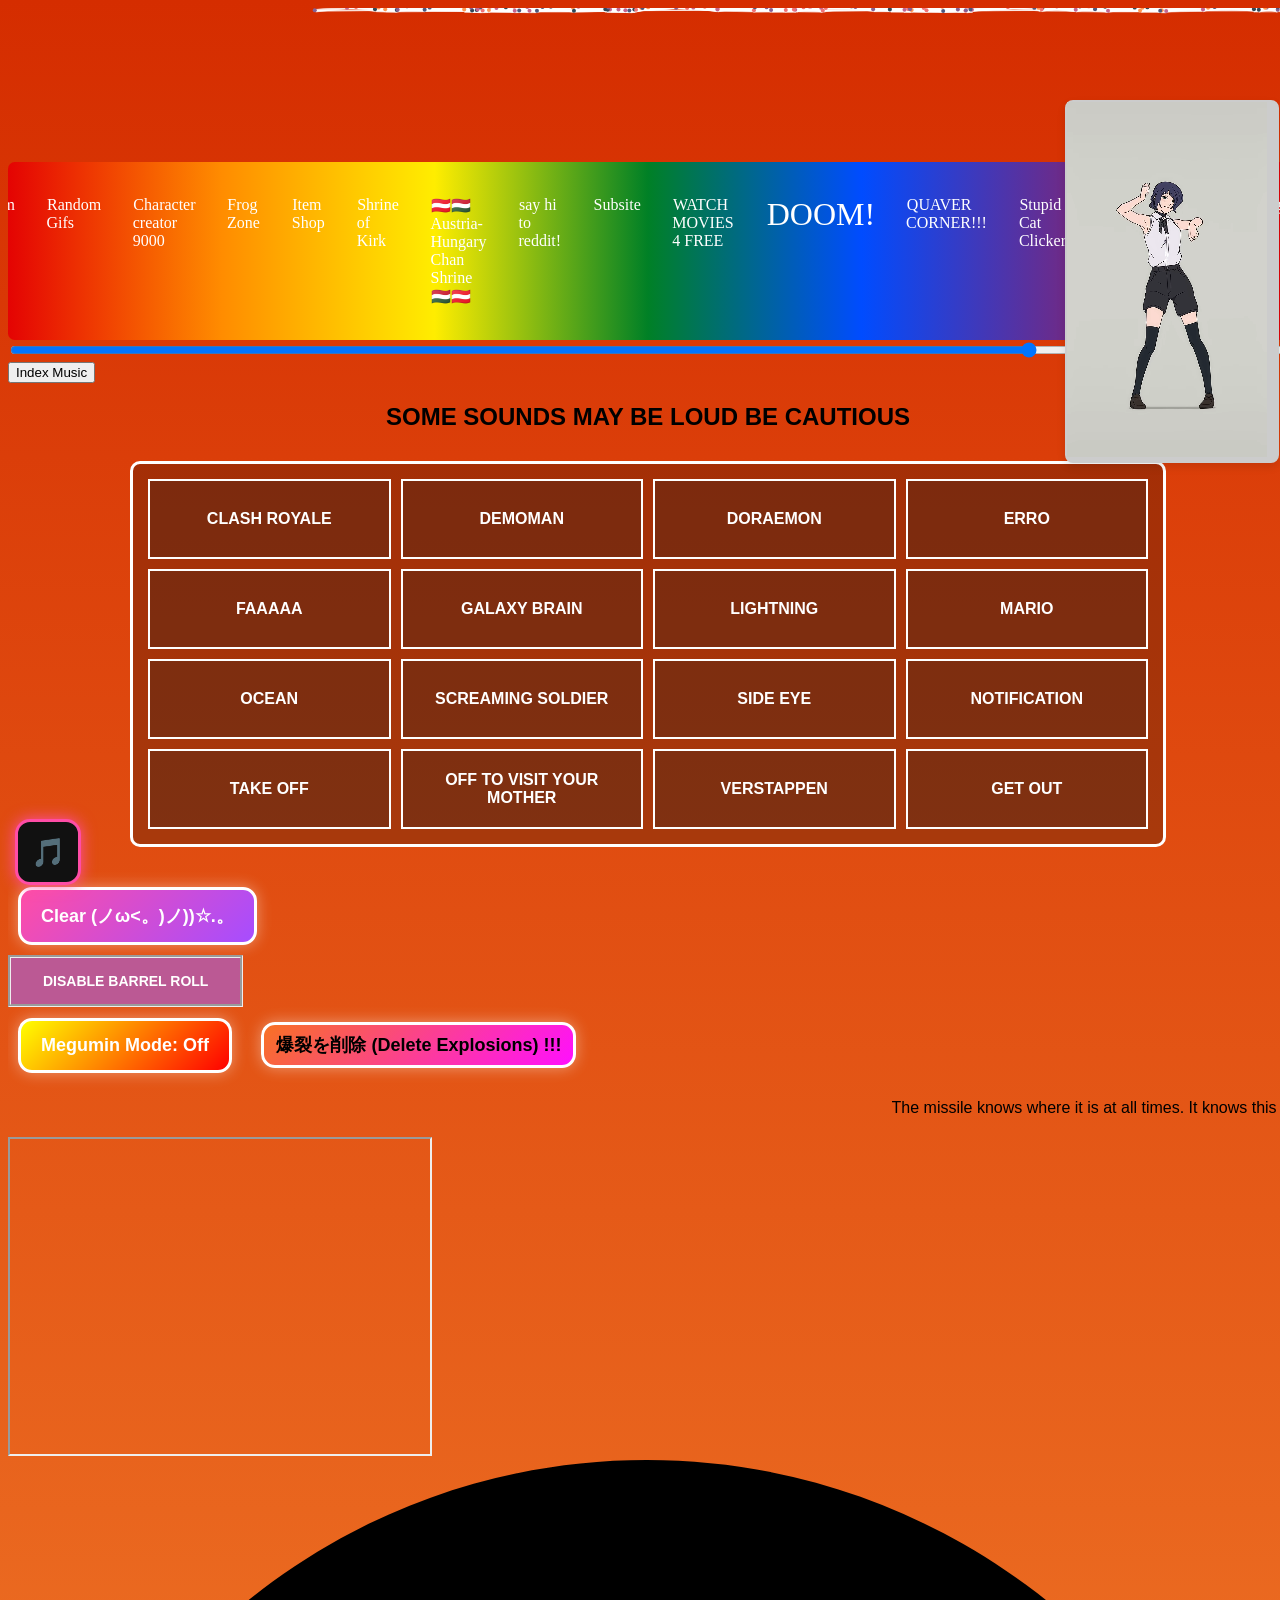
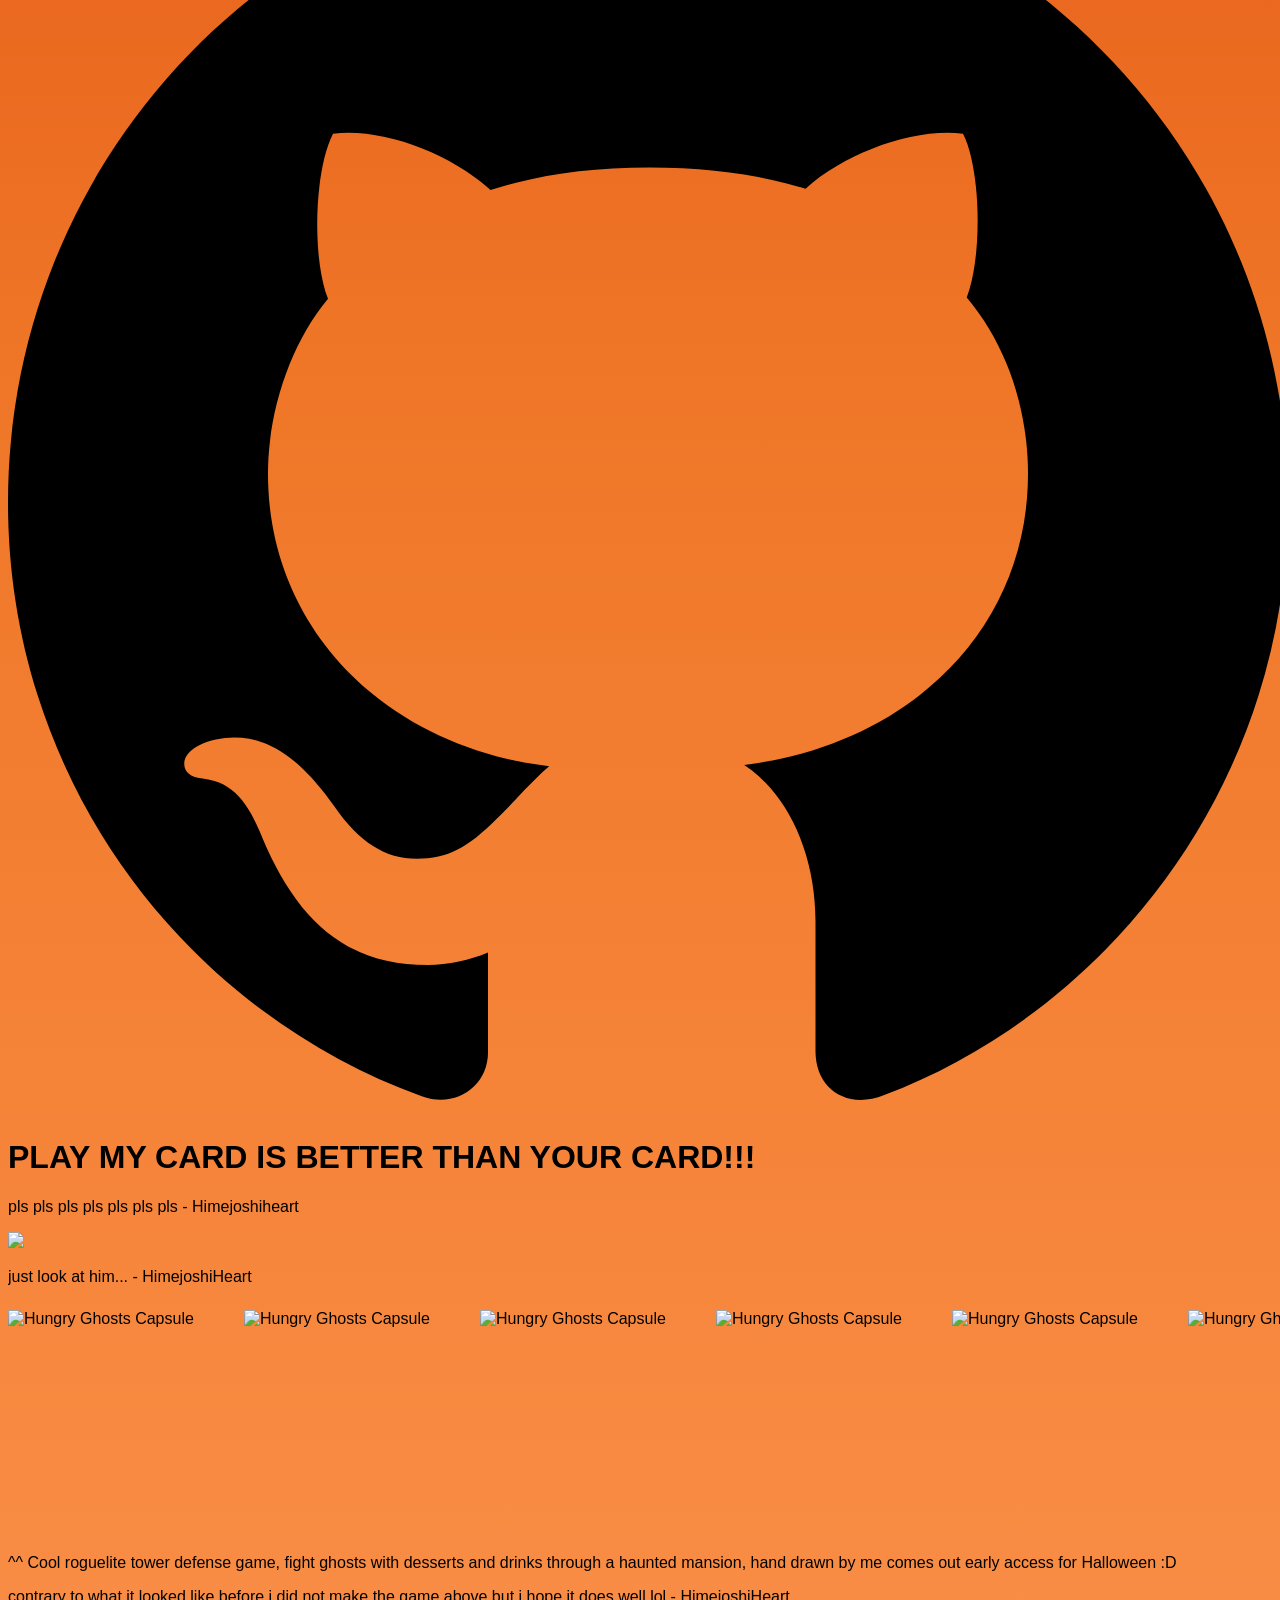
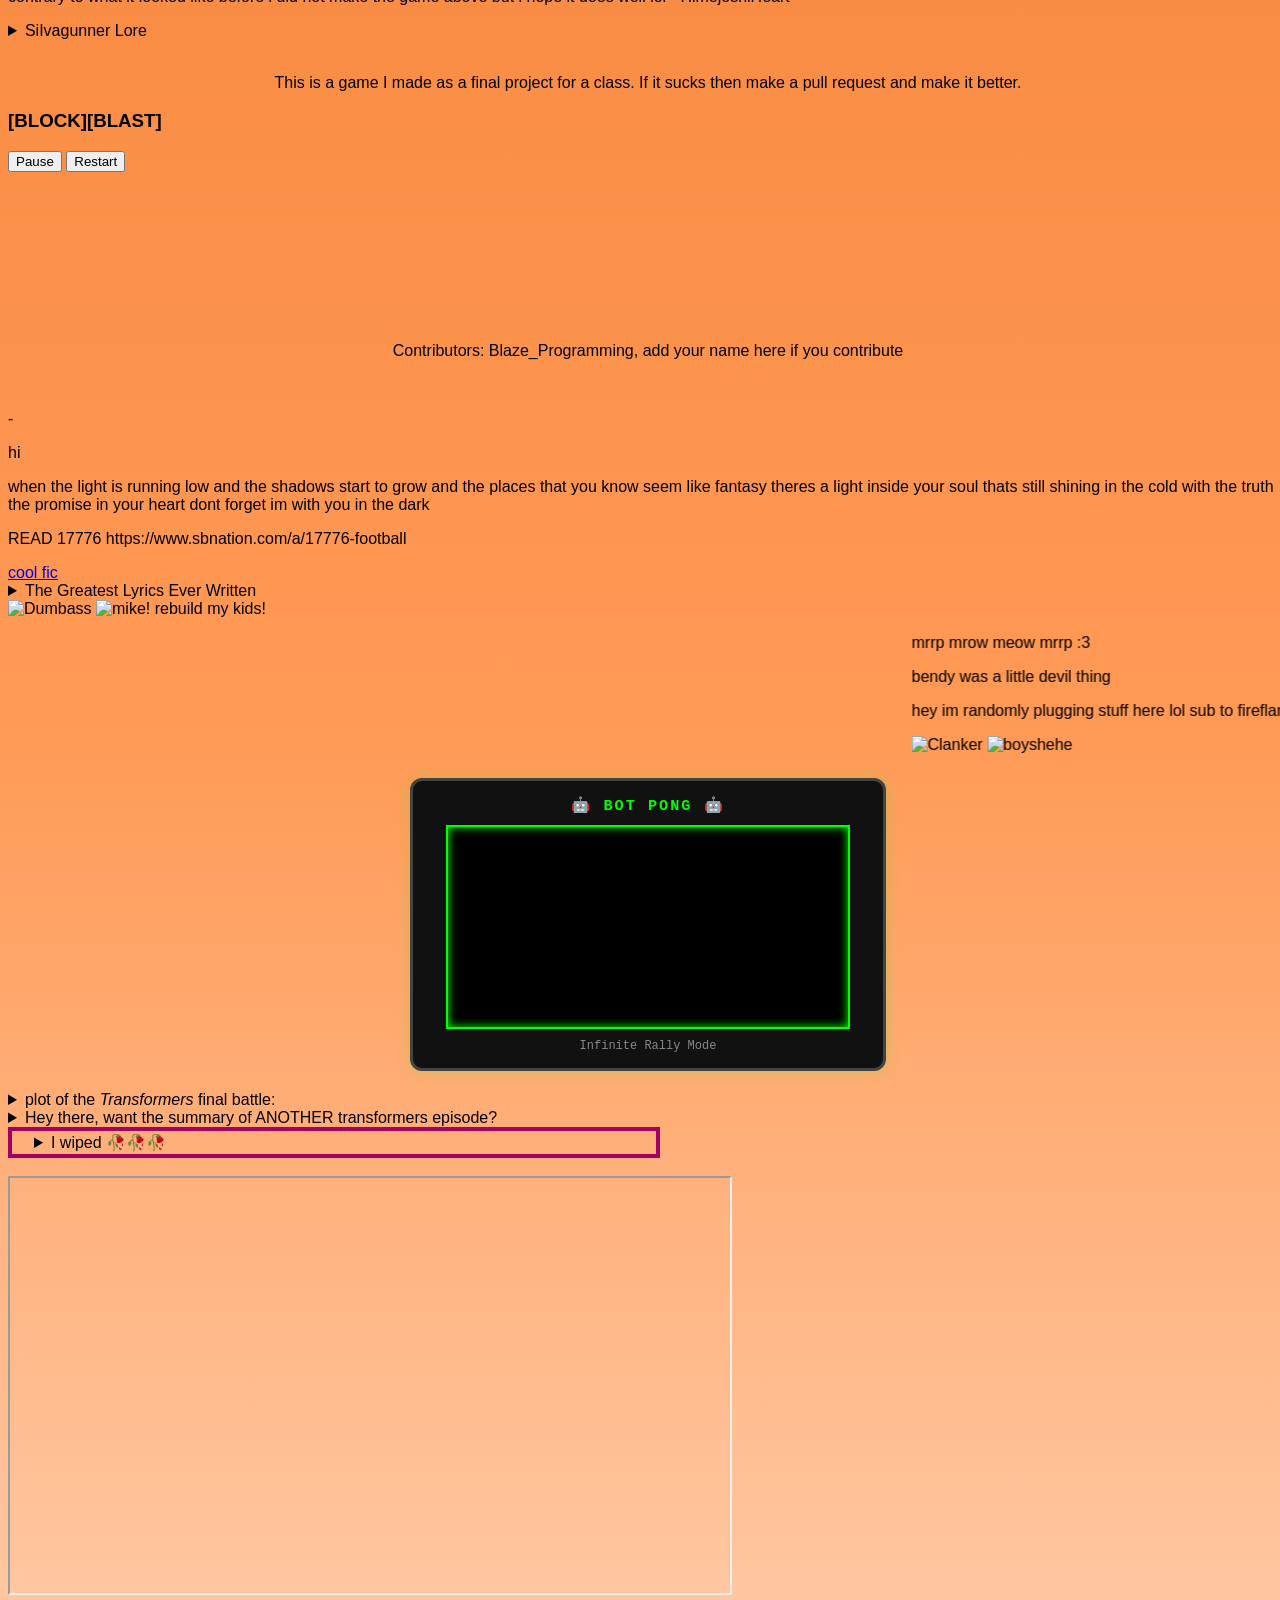
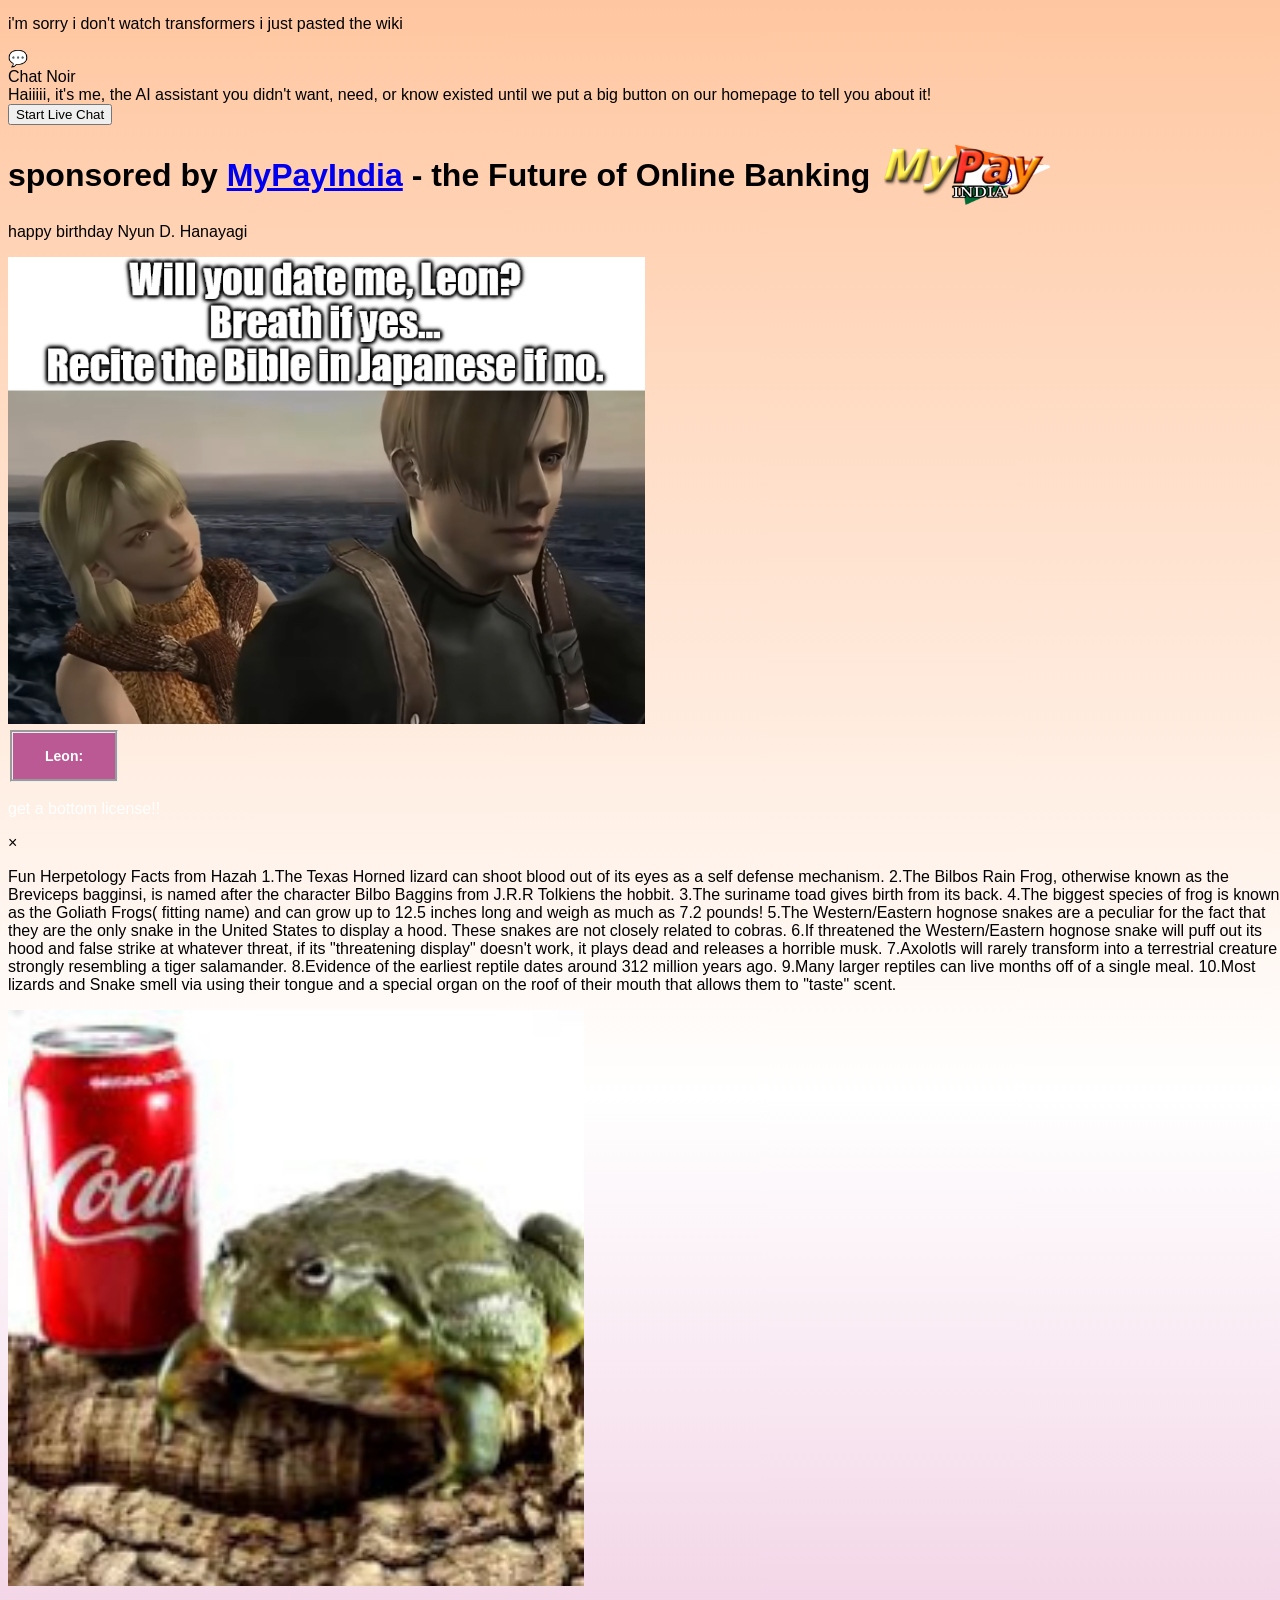
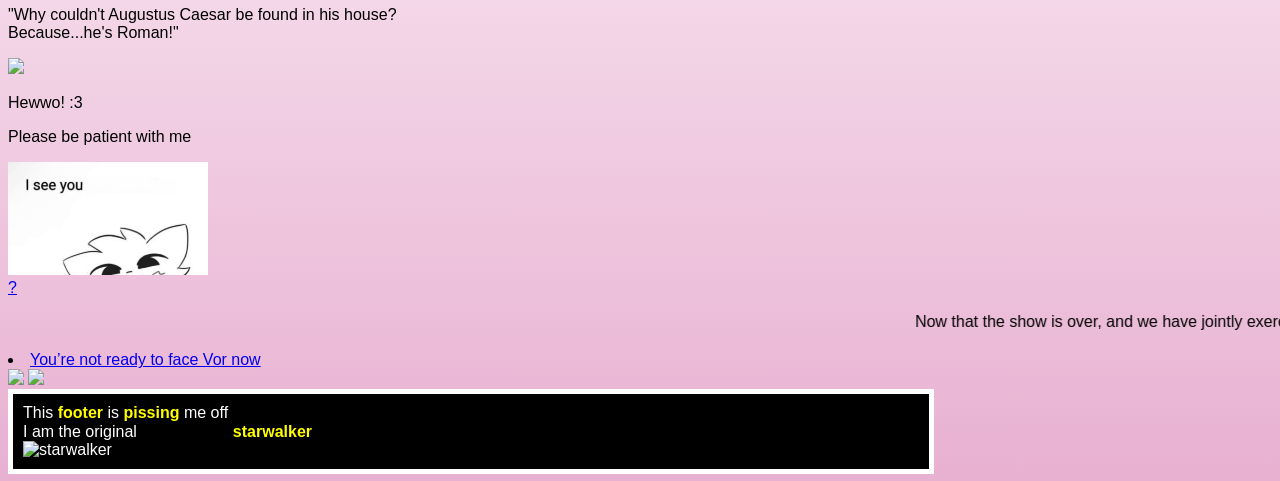
==== index.html @ 6a021221 "Update index.html" ====
<!DOCTYPE html>
<html lang="en">
  <head>
    <meta charset="utf-8">
    <title>title</title>
    <link rel="stylesheet" href="styles/music.css">
    <link rel="stylesheet" href="styles/style.css">
    <link rel="stylesheet" href="styles/licensepopup.css">
    <link rel="stylesheet" href="styles/chat.css">
	  <link rel="icon" type="image/png" href="resources/icon.png"/>
    <link rel="manifest" href="scripts/manifest.json">
    <link rel="stylesheet" href="styles/soundboard.css">
    <link rel="stylesheet" href="styles/block-blast-styles.css">
    <script src="script.js"></script>
    <script src="https://cdn.babylonjs.com/babylon.js"></script>
    <script src="https://cdn.babylonjs.com/loaders/babylonjs.loaders.js"></script>
  </head>
  <body>
    <!-- yes hello this is cracktorio, niko will be rotating. Do not kill her pls 😢-->
    <canvas id="niko-canvas"></canvas>
    <link rel="stylesheet" href="styles/niko.css">
    <script src="scripts/niko.js"></script>

    <!-- this is where niko code ends, thank you!!!-->

    <script src="scripts/script.js"></script>
	<script src="scripts/background.js" defer=""></script>
    <script src="scripts/clicker.js"></script>

    <link rel="stylesheet" href="styles/megumin.css">
    <script src="scripts/megumin.js"></script>
  </head>
  <body class="barrelroll">
  <canvas id="CAN" style="position: fixed; width: 100vw; height: 100vh; z-index: -2"></canvas>
  <header>
    <nav>
        <ul>
            <li><a href="randomassart.html">Random Art</a></li>
            <li><a href="randomassgifs.html">Random Gifs</a></li>
            <li><a href="DnD/DnDcreator.html">Character creator 9000</a></li>
            <li><a href="frogzone.html">Frog Zone</a></li>
            <li><a href="itemshop.html">Item Shop</a></li>
            <li><a href="lowkirkenuinely.html">Shrine of Kirk</a></li>
            <li><a href="the_shrine.html">🇦🇹🇭🇺 Austria-Hungary Chan Shrine 🇭🇺🇦🇹</a></li>
            <li><a href="https://www.youtube.com/watch?v=dQw4w9WgXcQ">say hi to reddit!</a></li>
            <li><a href="subsite/subsitenav.html">Subsite</a></li>
            <li><a href="movies.html">WATCH MOVIES 4 FREE</a></li>
            <li><a href="doom-wasm/index.html" style="font-size:2rem">DOOM!</a></li>
            <li><a href="quavercorner.html">QUAVER CORNER!!!</a></li>
            <li><a href="stupidcat.html">Stupid Cat Clicker</a></li>
            <li><a href="trans.html">Trans</a></li>
            <li> <a href="randomMtgCard.html">Random mtg Card</a></li>
            <li><a href="subsite/irc.html">Slug-IRC</a></li>
			<li><a href="linux.html" style="color: #0f0; font-style: italic;">🐧USE LINUX!!🐧</a></li>
        </ul>
    </nav>
  </header>
    
	<input type="range" id="volume" min="0" max="1" step="0.01" value="0.35">
	<button onclick="playMenuMusic('./resources/th9.mp3')">
	  Index Music
	</button>


	<script>
	function playMenuMusic(soundFile) {
	  const audio = new Audio(soundFile);
		document.getElementById("volume").addEventListener("input", (new_volume) => {audio.volume = new_volume.target.value;});
	  const volume = document.getElementById("volume").value;
	  audio.volume = volume;
	  audio.play();
	}
	</script>

<!-- BOOMBOX -->
<!-- go to scripts/music.js to add more music! -->
	  
<div id="boombox" class="closed">

    <div id="boom-toggle">🎵</div>

    <div id="boom-content">

        <div id="song-name">
            loading...
        </div>

        <input type="range" id="seekbar" value="0">

        <div id="time">
            <span id="current-time">0:00</span>
            <span id="duration">0:00</span>
        </div>

        <div id="controls">
            <button id="prev">⏮</button>
            <button id="play">⏯</button>
            <button id="next">⏭</button>
            <button id="shuffle">🔀</button>
        </div>

        <div id="volume-container">
            🔊
            <input type="range" id="volume" min="0" max="1" step="0.01">
        </div>

        <div id="playlist"></div>

    </div>

</div>
  <div class="rk-rpanel">
    <video width="200" height="355" autoplay loop muted>
      <source src="resources/reze_iris_out.mp4" type="video/mp4">
    </video>
  </div>

    <h2 style="text-align: center;">
        SOME SOUNDS MAY BE LOUD BE CAUTIOUS
    </h2>
    <!-- SOUND BOARD -->
    <!-- credit to Myinstants.com for sound effects -->
    <div id="soundboard">

      <!-- ROW 1 -->
      <button onclick="playSound('clash')">CLASH ROYALE</button>
      <button onclick="playSound('demoman')">DEMOMAN</button>
      <button onclick="playSound('doraemon')">DORAEMON</button>
      <button onclick="playSound('erro')">ERRO</button>

      <!-- ROW 2 -->
      <button onclick="playSound('faaaa')">FAAAAA</button>
      <button onclick="playSound('galaxy')">GALAXY BRAIN</button>
      <button onclick="playSound('lightning')">LIGHTNING</button>
      <button onclick="playSound('mario')">MARIO</button>

      <!-- ROW 3 -->
      <button onclick="playSound('ocean')">OCEAN</button>
      <button onclick="playSound('soldier')">SCREAMING SOLDIER</button>
      <button onclick="playSound('sideeye')">SIDE EYE</button>
      <button onclick="playSound('smth')">NOTIFICATION</button>

      <!-- ROW 4 -->
      <button onclick="playSound('takeoff')">TAKE OFF</button>
      <button onclick="playSound('tmpg')">OFF TO VISIT YOUR MOTHER</button>
      <button onclick="playSound('verstappen')">VERSTAPPEN</button>
      <button onclick="playSound('tuco')">GET OUT</button>

      <!-- AUDIO -->

      <audio id="clash" src="resources/soundboard/clash-royale-laugh-supercell.mp3"></audio>
      <audio id="demoman" src="resources/soundboard/demoman_specialcompleted11.mp3"></audio>
      <audio id="doraemon" src="resources/soundboard/doraemon-sms.mp3"></audio>
      <audio id="erro" src="resources/soundboard/erro.mp3"></audio>
      <audio id="faaaa" src="resources/soundboard/faa.mp3"></audio>
      <audio id="galaxy" src="resources/soundboard/galaxy-brain-meme.mp3"></audio>
      <audio id="lightning" src="resources/soundboard/lightning.mp3"></audio>
      <audio id="mario" src="resources/soundboard/mario-ohhh-nooo.mp3"></audio>
      <audio id="ocean" src="resources/soundboard/ocean-meme.mp3"></audio>
      <audio id="soldier" src="resources/soundboard/screaming-soldier-tf2.mp3"></audio>
      <audio id="sideeye" src="resources/soundboard/side-eye.mp3"></audio>
      <audio id="smth" src="resources/soundboard/smth-40.mp3"></audio>
      <audio id="takeoff" src="resources/soundboard/take-off_2YqCEjc.mp3"></audio>
      <audio id="tmpg" src="resources/soundboard/tmpg2gsf9r9.mp3"></audio>
      <audio id="verstappen" src="resources/soundboard/tu-tu-tu-du-max-verstappen.mp3"></audio>
      <audio id="tuco" src="resources/soundboard/tuco-get-out.mp3"></audio>

    </div>

	  

      <!-- Changing the button position somehow breaks this idk how -->
      <button
        id="clear-clicks"
        onclick="event.stopPropagation(); clearClicks();"
      >
        Clear (ノω<。)ノ))☆.。
      </button>

    <br>
    <button id="barrelroll" onclick="barrelrolltoggel()">DISABLE BARREL ROLL</button>    
    
    <br>
    <button id="meguminButton" onclick="meguminToggle()">Megumin Mode: Off</button>
    <img id="meguminFollow" src="resources/megumin.webp">
    
    <button id="meguminClear" onclick="clearMegumin();"> 爆裂を削除 (Delete Explosions) !!! </button>
    <br>

    <marquee>
    <p>The missile knows where it is at all times. It knows this because it knows where it isn't. By subtracting where it is from where it isn't, or where it isn't from where it is (whichever is greater), it obtains a difference, or deviation. The guidance subsystem uses deviations to generate corrective commands to drive the missile from a position where it is to a position where it isn't, and arriving at a position where it wasn't, it now is. Consequently, the position where it is, is now the position that it wasn't, and it follows that the position that it was, is now the position that it isn't. In the event that the position that it is in is not the position that it wasn't, the system has acquired a variation, the variation being the difference between where the missile is, and where it wasn't. If variation is considered to be a significant factor, it too may be corrected by the GEA. However, the missile must also know where it was. The missile guidance computer scenario works as follows. Because a variation has modified some of the information the missile has obtained, it is not sure just where it is. However, it is sure where it isn't, within reason, and it knows where it was. It now subtracts where it should be from where it wasn't, or vice-versa, and by differentiating this from the algebraic sum of where it shouldn't be, and where it was, it is able to obtain the deviation and its variation, which is called error.</p>
    </marquee>

    <iframe width="420" height="315"
        src="https://www.youtube.com/embed/yvZP3YQNuRo?autoplay=1&mute=1&loop=1&playlist=yvZP3YQNuRo">
    </iframe>

	<link rel="stylesheet" href="styles/github.css">
	<github>
	  <a href="https://github.com/Very-cool-guy/Very-cool-guy.github.io">
        <img src="resources/GitHub_Invertocat_Black.svg" width="100%" height="auto">
      </a>
    </github>

    <h1>PLAY MY CARD IS BETTER THAN YOUR CARD!!!</h1>
        <p>pls pls pls pls pls pls pls - Himejoshiheart</p>

    <img src="resources/capsule_616xa353.jpg">
    <p>just look at him... - HimejoshiHeart</p>
			
    <div style="display: flex; overflow: hidden; gap: 1rem; padding: 0.5rem 0;">
      <img src="resources/HungryGhostsCaspule(1).png" alt="Hungry Ghosts Capsule" style="width: 220px; height: 220px; object-fit: contain; flex-shrink: 0; animation: spin3d 4s linear infinite;">
      <img src="resources/HungryGhostsCaspule(1).png" alt="Hungry Ghosts Capsule" style="width: 220px; height: 220px; object-fit: contain; flex-shrink: 0; animation: spin3d 4s linear infinite;">
      <img src="resources/HungryGhostsCaspule(1).png" alt="Hungry Ghosts Capsule" style="width: 220px; height: 220px; object-fit: contain; flex-shrink: 0; animation: spin3d 4s linear infinite;">
      <img src="resources/HungryGhostsCaspule(1).png" alt="Hungry Ghosts Capsule" style="width: 220px; height: 220px; object-fit: contain; flex-shrink: 0; animation: spin3d 4s linear infinite;">
      <img src="resources/HungryGhostsCaspule(1).png" alt="Hungry Ghosts Capsule" style="width: 220px; height: 220px; object-fit: contain; flex-shrink: 0; animation: spin3d 4s linear infinite;">
      <img src="resources/HungryGhostsCaspule(1).png" alt="Hungry Ghosts Capsule" style="width: 220px; height: 220px; object-fit: contain; flex-shrink: 0; animation: spin3d 4s linear infinite;">
    </div>
    <p>^^ Cool roguelite tower defense game, fight ghosts with desserts and drinks through a haunted mansion, hand drawn by me comes out early access for Halloween :D</p>
<p>contrary to what it looked like before i did not make the game above but i hope it does well lol - HimejoshiHeart</p>
    <details>
      <summary>SiIvagunner Lore</summary>
      So first there was a channel called Silvagunner who uploaded music from video games, then they got taken down. There was a tribute channel which did the same called Gilvasunner.
      At some point in 2016 an internet user named Chaze the Chat decided to make an edit of some video game songs, mostly based off of a joke his friends thought was really funny: the Flintstones theme song. This was in reference to when Vinesauce played a bootleg game labeled "Mario 7" which then showed a title screen of "7 GRAND DAD". In actuality, it was a Flintstones game, and so it played the theme music for it. 
      Other video game songs could be mashed up with things that maybe sounded similar, or just straight up overlayed with a meme song or pop song.
      These music jokes turned into the channel GiIvasunner (with a capital i to look like an L) which had a couple other recurring jokes, such as the intro to the animated series "The Nutshack." Videos posted were portrayed as if they were the original video game songs, with the description only including the original song title, composer, game, and platforms the game was on. This has since fooled many people looking for the actual original music.
      Multiple people submitted music to this channel, and they started to have a steady upload schedule. However, in April of that year, the channel got taken down for impersonation of Gilvasunner, so it was reinstated as SiIvagunner, in reference to the old original video game music channel. 
      SiIvagunner's "slogan" is "I only upload high quality video game rips." This has lead to people calling the music edits "high quality rips", or sometimes just "rips".
      The "lore" of SiIvagunner mostly started with events such as the "reboot", which featured the character of SiIvagunner himself installing a "ripping software" which somehow reset the timeline to include the Simpsons instead of the Flintstones, as well as other "opposite" changes.
      This was also partially a way to get fans of the channel to stop complaining about the anime song "Snow Halation" being used as a new joke, as many commenters originally hated "gay anime shit" but then came to love it, as the song has since become a staple of the channel.
      The reboot ended after a community ARG and videos which involved edited clips of the Youtuber Chad Warren fighting back against the one who orchestrated the timeline reset, "The Voice Inside Your Head", who is basically a humanoid figure with an upside down triangle head. With the power of Snow Halation and "the MF like button", he was stopped from trying to destroy or take over SiIvagunner or something idk
      Wood Man (from mega man 3) also showed up at some point from a virus that was the result of SiIva trying to rip music from the video game "Mighty No. 9". Wood Man didn't do much for a while but became another psuedo mascot for the channel in the future.
      After the summer of 2016, the channel managers decided that it was a fun time, but high quality rips would come to a close in early autumn. The channel posted dozens of rips with everyone's favorite jokes, getting the best quality possible, and finally ended in October with a rip of "Title Theme and Ending" from the game "7 GRAND DAD", putting to rest the legacy with the game that started everything.
      However, the rippers wanted to also do some holiday events for just a bit more fun, so they had a Halloween special.
      And then a Christmas special, complete with an entire visual novel-esque story, planned to have 12 episodes: "The SiIvagunner Christmas Comeback Crisis". 
      Featuring the return of The Voice Inside Your Head, as well as characters representing common jokes (and for some reason a lot of Kirby game characters), the lore expanded into every "joke" being their own character living in a massive city, while SiIvagunner himself slept (he had just created his highest quality rip, and was tired (Wood Man hosted the Halloween event)).
      The first few episodes came out in the first couple weeks of December, but the scope of the project and the availability of the artists meant that the event kind of kept going far beyond originally intended. At some point, the channel managers decided that SiIvagunner would just keep going like they had before, with the original "channel ending" being the end of a "Season 1" of lore.
      (to be continued)
    </details>


    <!-- A really fun and cool game-->
    <br>
    <p style="font-style: bold; text-align: center;">This is a game I made as a final project for a class. If it sucks then make a pull request
      and make it better.</p>
    <div id="block-blast-ui">
      <h3>[BLOCK][BLAST]</h3>
      <div id="info">
        <button class="block-blast-button" id="pauseBtn">Pause</button>
        <button class="block-blast-button" id="restartBtn">Restart</button>
      </div>
    </div>
    <canvas id="block-blast-game"></canvas>
    <p style="font-style: bold; text-align: center;">Contributors: Blaze_Programming, add your name here if you contribute</p>
    <script src="scripts/block-blast.js"></script>
    <br>

    <p>-</p>
    <p>hi</p>
    <p>when the light is running low and the shadows start to grow and the places that you know seem like fantasy theres a light inside your soul thats still shining in the cold with the truth the promise in your heart dont forget im with you in the dark</p>
    <p>READ 17776 https://www.sbnation.com/a/17776-football</p>
	<a href="https://archiveofourown.org/works/57360634/chapters/145920496">cool fic</a>

    <details>
      <summary>The Greatest Lyrics Ever Written</summary>
      Fab 5 Freddy told me everybody's fly
      DJ spinnin', I said, "My, my"
      Flash is fast, Flash is cool
      François c'est pas, flashé no deux
      And you don't stop, sure shot
      Go out to the parking lot
      And you get in your car and drive real far
      And you drive all night, and then you see a light
      And it comes right down, and it lands on the ground
      And out comes a man from Mars
      And you try to run, but he's got a gun
      And he shoots you dead, and he eats your head
      And then you're in the man from Mars
      You go out at night, eatin' cars
      You eat Cadillacs, Lincolns, too
      Mercurys and Subaru
      And you don't stop, you keep on eatin' cars
      Then, when there's no more cars, you go out at night
      And eat up bars where the people meet
      Face to face, dance cheek to cheek
      One to one, man to man
      Dance toe to toe, don't move too slow
      'Cause the man from Mars is through with cars
      He's eatin' bars, yeah, wall to wall
      Door to door, hall to hall
      He's gonna eat 'em all
      Rapture, be pure
      Take a tour through the sewer
      Don't strain your brain, paint a train
      You'll be singin' in the rain
      Said, don't stop to punk rock
    </details>

    <div class="image-container">
      <img src="resources/susie_dumbass.png" alt="Dumbass"> <!-- no fucking clue if ts is gonna work -->
      <img src="resources/tennadance.gif" alt="mike! rebuild my kids!">
    </div>
			
    <marquee>
    <p> mrrp mrow meow mrrp :3</p>
    <p>bendy was a little devil thing</p>
	<p>hey im randomly plugging stuff here lol sub to fireflanger</p>
    <img src="resources/protogen.jpg" alt="Clanker">
     <!-- i also have no clue if this will work -->
    <img src="resources/1984boys.gif" alt="boyshehe">
    </marquee>

    <!-- PING PONG BOTS WINDOW -->
    <div style="text-align: center; margin: 20px auto; width: 440px; padding: 15px; border: 3px solid #444; background: #111; color: #0f0; border-radius: 12px; box-shadow: 0 0 15px rgba(0,255,0,0.2); font-family: monospace;">
      <h3 style="margin: 0 0 10px 0; letter-spacing: 2px;">🤖 BOT PONG 🤖</h3>
      <canvas id="pong" width="400" height="200" style="border: 2px solid #0f0; background: #000; display: block; margin: 0 auto; box-shadow: inset 0 0 10px #0f0;"></canvas>
      <p style="margin: 10px 0 0 0; font-size: 12px; color: #888;">Infinite Rally Mode</p>
    </div>

    <details>
      <summary>plot of the <i>Transformers</i> final battle:</summary>
      Galvatron gloats to the Autobots that with the power of Fortress Maximus he is unstoppable. As they hang helpless in the air, he first shocks and then drops them all to the ground. Side Burn drags himself to the edge of a huge crater, at the bottom of which Optimus Prime lays battered. As Optimus struggles up, Scourge and Ruination burst through the crater wall and open fire on the Autobot leader. Sky-Byte and the Predacon trio peer cautiously out of the hole as well, worrying what Galvatron will do to them if he spots them. Unfortunately for them, Galvatron already has spotted them, and orders them to attack the Autobots. Figuring that Galvatron will always be the scarier of the two options, the four Predacons get ready to fight, and are promptly trampled by the oncoming forces.
      The Autobots come to Optimus Prime's aid, hailing the Decepticons with a barrage of weapons fire. High above the battlefield, Galvatron laughs and seizes them all in an energy field. T-AI opens a portal to the space bridge nearby, but Optimus is seized by a beam from Galvatron. He orders his men to enter the space bridge, but they block the beam of energy, freeing him. Though Optimus stubbornly refuses to go, he's grabbed by Ultra Magnus and carried off.
      In the space bridge, Optimus persuades Magnus to help him return to the battle. They form Omega Prime and challenge Galvatron to a one-on-one fight. Galvatron follows Omega into the space bridge, where Omega instructs T-AI to open portals to the Earth's molten core and close them once he and Galvatron have gone through. T-AI and Koji protest that that will trap the pair of them, but Omega makes it a direct order. Koji, however, has a brainwave and begins contacting other children over the Internet.
      Omega Prime leads Galvatron to the Earth's core, but his strength is quickly sapped by the conditions while Galvatron thrives. Koji's plan begins to work and Fortress Maximus becomes re-energised with the power sent to him by all of the children. Galvatron boasts that he has discovered a great power—the world's children—which he intends to harness. He's interrupted by the arrival of a massive burst of energy passed on by Fortress Maximus, which re-powers Omega Prime and creates the mighty Matrix Blade. The pair clash violently until Galvatron's Striker Lance shatters, and an immense explosion lights up the sky. T-AI cries that while Omega may have won, he's still trapped.
      Sometime later, Koji sadly looks around the parking building where the Autobot base is located, commenting that the place seems deserted. As he trudges down the road, a fire engine pulls up behind him—it's Optimus Prime. Optimus tells Koji that they'll be going back to Cybertron soon, but first they're going to have a last look around. Optimus got free because the sheer force of the blast that deactivated Galvatron reactivated the space bridge and freed him. Sure enough, the Autobots are all engaging in their usual leisure activities. Fortress Maximus and Ultra Magnus are taking the Decepticons and Predacons back to Cybertron—all except Sky-Byte, who cheerfully swims off into the sunset.
    </details>
    <details>
      <summary>Hey there, want the summary of ANOTHER transformers episode?</summary>
      Carly and Spike are on a drive through the countryside inside Hoist when they are overtaken by two speeding vehicles. They pursue and see one of the cars make an improbable crash off a cliff and land on top of the other. Before they can investigate, a man on the top of the cliff yells at them for ruining the shot. It turns out they've driven into the middle of a movie set. Hoist saves the imperiled drivers of the crashed cars, and the director is so impressed, he hires Hoist on the spot for his next movie. The director invites Spike and Carly along to visit the movie studio.
      In the skies, Dirge is having trouble transporting a mysterious, heavy load. He crashes into the swamp set on the lot of Major Pictures. Megatron orders him to shut down, yells at Starscream for no good reason, then sends Astrotrain, Ramjet and Thrust to go after Dirge and retrieve the mysterious cargo.
      Hoist arrives at Major Pictures for his big-screen debut, but gets the brush-off from the director. Before filming begins, Tracks, Warpath, Sunstreaker and Powerglide hone in on the set and ham it up for the director's attention. Strangely, the director is impressed by their hi-jinks and decides to hire them all for the action picture.
      Movie work doesn't prove to be as glamorous as they had hoped. The bots wind up crashing into buildings and playing second fiddle to the human actors, Karen Fishook and Harold Edsel, while Hoist pulls them out of the smoldering wreckage after each take.
      Disgruntled at their bit parts, the Autobots ask Hoist to lobby the director for better roles, but the director tells Hoist to get a bagel and sit tight. The Autobots take off just as Astrotrain and the other Coneheads show up to pull Dirge and the cargo out of the swamp set, all as the cameras roll.
      Back at Decepticon headquarters, Megatron looks over the strange device. He isn't sure what it does; he only knows that Wheeljack built it, but he's sure that it is some kind of potent, deadly weapon. (He doesn't know Wheeljack very well, does he?) When switched on by Thrust, the device sparks and smokes, but does nothing else. Enraged, Megatron bashes Starscream. Astrotrain then reveals that he and the others were filmed by the humans when they retrieved the device. Megatron orders everyone to the studio to steal or destroy the footage so the device remains a secret.
      At the studio, the director is viewing the robot footage and decides to revamp the script into a science fiction epic blockbuster called Attack of the Alien Robots, to the dismay of the human cast. He calls the Autobots to return with the promise of better parts. Once back, the director has the Autobots don googly-eyed, buck-toothed alien masks and stomp around after the female lead. For some reason, the Autobots still don't like their parts as monsters from space.
      Making their rounds, Spike and Carly find the room where the film negatives are stored and discover that someone has stolen scenes from the movie. That someone was Starscream, but Soundwave reports to Megatron that the original negative still exists. Megatron pounds on Starscream again, this time ripping wires out of his chest! He then orders the others to get the negative.
      Meanwhile, the Autobots are filming another scene with pyrotechnics, which have been switched for actual explosives by Rumble. Spike and Carly are in a screening room watching a new print of the stolen footage of the Decepticons and the device. Midway through the screening, Soundwave rips through the screen and destroys the projector. Spike and Carly rush to the film vault to get the original before the Decepticons do, but are interrupted by Megatron. Carly fools him by giving him an empty film canister, and they race around the studio lot with the Decepticons close on their heels. They finally meet up with Hoist, who has a plan.
      Megatron and the others finally catch up and find the Autobots on a movie set. Hoist threatens to drop the humans and the film into a vat of flesh-eating lava if the ‘Cons don’t withdraw. Megatron says he won’t do it, but Hoist drops them in. Content that the film is gone, the Decepticons retreat. Hoist then lifts Spike and Carly from the “lava”, which is just bubbly, muddy water mixed with special effects.
      The Autobots show the film to Wheeljack in the screening room. The Autobot scientist laughs at Megatron because the device Megatron wanted so much is actually worthless. Impressed with Hoist's performance at the lava pit, the director offers him the leading part in a new film, but Hoist declines, saying that his duty as an Autobot comes first, no matter how unglamorous it is.
    </details>

    <details class="dropdowner">
      <summary>I wiped 🥀🥀🥀</summary>
        Upon scrolling to this post, I had originally thought it would be multiple images, due to the presence of a pair of dots at the bottom, and a pair of numbers in the top right corner. Upon viewing this combination of Ul elements, I had wrongly assumed that this post contained multiple images. Unassumingly, I had placed my right thumb upon the screen where this post was located, and proceeded to drag my right thumb from the right of my phone screen to the left. However, as I began to wipe, a mysterious weariness began to loom over me as I realised that this post may not be what it seems. As I continued to drag my right thumb across my screen, to my horror, I saw the post move to the left of my screen and a new post appear from the right. I had originally thought I would be safe from horrible tricks such as this, but I was gravely mistaken. It was too late for me, and I had wiped to far to go back. The original post had gone too far to the left of my screen, and I watched in horror as the post left my screen and made way for a new one. It had happened. I had wiped on a post that I had originally thought contained multiple images, when indeed it was a trick to make me wipe. As an overwhelming amount of shame surged through me, I placed my right thumb on the left side of my phone screen, and prepared to swipe back. I had been bamboozled, and I was too far gone to change my fatal mistake. As I wiped back to the original post, I couldn't stop thinking of how such a simple trick had completely bamboozled me, betrayed me into a false sense of security, thinking I was safe from posts such as this. As I finally returned to this post, overwhelmed with shame, i decided to enter the comments and place an image of my own to hopefully commend my actions. As I scrolled through the photo roll of my smartphone, I continued to dwell on the shame of my actions. I knew that there was no undoing my mistake, but I could possibly keep a shred of dignity by announcing my mistake. I decided to locate this image of Man, knowing its significance to posts such as these. As I selected this image, I knew that this amount of shame was surreal, and there was no act that could make a person more sorry than wiping on a fake post. As I finalised my comment I thought. Never again. I mustn't let another post bamboozle me like this, for the sheer amount of shame and trauma it has caused it nothing short of fatal. I will not wipe. No more.
    </details>
    <br>

    <iframe width="720" height="415"
      src="https://www.youtube.com/embed/xHtQCvh7GdQ">
    </iframe>

    <p>i'm sorry i don't watch transformers i just pasted the wiki</p>

    <div id="chat-button">💬</div>

  <div id="chat-widget">
  <div id="chat-header">Chat Noir</div>

  <div id="chat-messages">
    <div class="message bot">
      Haiiiii, it's me, the AI assistant you didn't want, need, or know existed until we put a big button on our homepage to tell you about it!
    </div>
  </div>

  <div id="chat-input-area">
    <button id="chat-send">Start Live Chat</button>
  </div>
</div>
<script src="scripts/chat.js"></script>

    <div>
<iframe width="5" height="5" src="https://www.youtube.com/embed/dQw4w9WgXcQ" title="YouTube video player" frameborder="0" allow="accelerometer; autoplay; clipboard-write; encrypted-media; gyroscope; picture-in-picture; web-share" referrerpolicy="strict-origin-when-cross-origin" allowfullscreen></iframe>
    </div>

      <div style="font-size: 2em; font-weight: 700;">
        <span style="vertical-align: middle;">sponsored by <a href="https://mypayindia.com">MyPayIndia</a> - the Future of Online Banking</span>
        <a href="https://mypayindia.com">
          <img style="vertical-align: middle; height: 2em;" src="resources/mypayindia.png">
        </a>
      </div>


  <p>
    happy birthday Nyun D. Hanayagi
  </p>
	  
  <script src="scripts/pong.js"></script>
	  
  <div>
    <img src="resources/leon_be_like.png" alt="Leon_be_like">
    <br>
    <button id="leon_be_like" onclick="leon()">Leon:</button>
    <br>

      <p id="myImg" src="resources/bottomlicense.png" style="color:white;">get a bottom license!!</p>

      <div id="myModal" class="modal">
      	<span class="close">&times;</span>
      	<img class="modal-content" id="img01">
      	<div id="caption"></div>
      </div>
    <script src="scripts/bottom.js"></script>

	  
      <p>Fun Herpetology Facts from Hazah

        1.The Texas Horned lizard can shoot blood out of its eyes as a self defense mechanism.
        2.The Bilbos Rain Frog, otherwise known as the Breviceps bagginsi, is named after the character Bilbo Baggins from J.R.R Tolkiens the hobbit.
        3.The suriname toad gives birth from its back.
        4.The biggest species of frog is known as the Goliath Frogs( fitting name) and can grow up to 12.5 inches long and weigh as much as 7.2 pounds!
        5.The Western/Eastern hognose snakes are a peculiar for the fact that they are the only snake in the United States to display a hood. These snakes are not closely related to cobras.
        6.If threatened the Western/Eastern hognose snake will puff out its hood and false strike at whatever threat, if its "threatening display" doesn't work, it plays dead and releases a horrible musk.
        7.Axolotls will rarely transform into a terrestrial creature strongly resembling a tiger salamander.
        8.Evidence of the earliest reptile dates around 312 million years ago.
        9.Many larger reptiles can live months off of a single meal.
        10.Most lizards and Snake smell via using their tongue and a special organ on the roof of their mouth that allows them to "taste" scent.</p><!--No idea if this will work properly, Im only familiar with R.......-->
        <div class ="image-container">
          <img src="resources/Coke Frog.jpg" alt="frog with coke">
        </div>

    <p>"Why couldn't Augustus Caesar be found in his house? <br> Because...he's Roman!"</p> <!-- added for my friend :D-->
  </div>

  <img src="resources/header.jpg">

  <p>Hewwo! :3</p>
  <p>Please be patient with me</p>
			
  <div><img width="200px"src="resources/iseeyou.png"></div>

  <a href="secret.html">?</a>
			
    <marquee>
    <p>Now that the show is over, and we have jointly exercised our constitutional rights, we would like to leave you with one very important thought: Some time in the future, you may have the opportunity to serve as a juror in a so-called obscenity case. It would be wise to remember that the same people who would stop you from viewing an adult film may be back next year to complain about a book, or even a TV program. If you can be told what you can see or read, then it follows that you can be told what to say or think. Defend your constitutionally protected rights - no one else will do it for you. Thank you.
	</marquee>
			
    
    <li><a href="vor.html">You’re not ready to face Vor now</a></li>
    <div class="image-container">
     <img src="resources/sonic.jpg">
     <img src="resources/sadwario.jpg">
    </div>

	<div style="background-color: black; border: white 5px solid; color: white; padding: 10px; width: 70%">
      <span>This <strong style="color: yellow;">footer</strong> is <strong style="color: yellow;">pissing</strong> me off<br/>I am the original⠀⠀⠀⠀⠀⠀⠀⠀<strong style="color: yellow;">starwalker</strong></span><br/>
      <img src="resources/Starwalker_overworld.png" alt="starwalker"/>
    </div>

    <script src="scripts/music.js"></script>
    <script src="scripts/soundboard.js"></script>

  </body>
</html>
---- styles/music.css ----
#boombox {
    position: fixed;
    bottom: 15px;
    left: 15px;
    z-index: 99999;

    font-family: Arial;
    color: white;
}

#boom-toggle {
    width: 60px;
    height: 60px;

    background: #111;
    border: 3px solid #ff4da6;
    border-radius: 15px;

    display: flex;
    align-items: center;
    justify-content: center;

    cursor: pointer;

    font-size: 28px;

    box-shadow: 0 0 15px #ff4da6;
}

#boom-content {
    width: 300px;

    margin-top: 10px;
    padding: 15px;

    background: rgba(0,0,0,0.9);

    border: 3px solid #ff4da6;
    border-radius: 15px;

    backdrop-filter: blur(8px);
}

#boombox.closed #boom-content {
    display: none;
}

#song-name {
    font-weight: bold;
    margin-bottom: 10px;

    overflow: hidden;
    text-overflow: ellipsis;
    white-space: nowrap;
}

#seekbar {
    width: 100%;
}

#time {
    display: flex;
    justify-content: space-between;

    font-size: 12px;

    margin-top: 5px;
}

#controls {
    display: flex;
    justify-content: center;
    gap: 10px;

    margin-top: 15px;
}

#controls button {
    background: #222;
    color: white;

    border: 2px solid #ff4da6;
    border-radius: 10px;

    padding: 8px;

    cursor: pointer;
}

#controls button:hover {
    background: #ff4da6;
}

#volume-container {
    margin-top: 15px;
}

#volume {
    width: 100%;
}

#playlist {
    margin-top: 15px;

    max-height: 200px;
    overflow-y: auto;
}

.song {
    padding: 5px;

    border-bottom: 1px solid #444;

    cursor: pointer;
}

.song:hover {
    background: #333;
}

.song.active {
    color: #ff4da6;
}
---- styles/style.css ----
/* The following css creates the beautiful lesbian flag */

html,
body {
  margin: 5;
  width: 100%;
  min-height: 100%;
  overflow-y: auto;
  overflow-x: hidden;
  font-family: sans-serif;
}

header {
  padding: 2vh 0;
  border-radius: 0.75vh;
  background: linear-gradient(
    90deg,
    #e40303,
    #ff8c00,
    #ffed00,
    #008026,
    #004cff,
    #732982,
    #e40303,
    #ff8c00,
    #ffed00,
    #008026,
    #004cff,
    #732982,
    #e40303
  );
  background-size: 200%, 100%;
  animation: moveGradient 5s linear infinite;
}

@keyframes moveGradient {
  from {
    background-position: 0% 0%;
  }
  to {
    background-position: 100% 0%;
  }
}

header a {
  color: white;
  mix-blend-mode: difference;
  margin: 1%;
  cursor: pointer;
}

/* Animated lesbian flag */
body {
  background: linear-gradient(
    180deg,
    #d52d00 0%,
    #ef7627 14.28%,
    #ff9a56 28.56%,
    #ffffff 42.84%,
    #d162a4 57.12%,
    #b55690 71.4%,
    #a30262 100%
  );

  background-size: 200% 200%;
  animation: prideWave 12s ease-in-out infinite;
  transition: transform 1s;
}

.barrelroll:active {
  transform: rotate(1turn);
  transition: none;
}

#barrelroll {
    background-color: #bb5994;
    border: groove;
    color: white;
    padding: 15px 32px;
    font-size: 14px;
    font-weight: bold;
    cursor: pointer;
}

.dropdowner {
  padding: 2px;
  width: 50%;
  border: 4px solid #a30262;
  font-family:
    "Trebuchet MS", "Lucida Sans Unicode", "Lucida Grande", "Lucida Sans",
    Arial, sans-serif;
  text-indent: 20px;
}

@keyframes prideWave {
  0% {
    background-position: 0% 50%;
  }
  50% {
    background-position: 100% 50%;
  }
  100% {
    background-position: 0% 50%;
  }
}

.image-container img {
  width: 45%;
  height: auto;
}

#leon_be_like {
  background-color: #bb5994;
  border: groove;
  color: rgb(255, 255, 255);
  padding: 15px 32px;
  text-align: center;
  text-decoration: none;
  display: inline-block;
  font-size: 14px;
  font-weight: bold;
  margin: 2px 2px;
}

@keyframes spin3d {
  0% {
    transform: perspective(600px) rotateY(0deg);
  }
  100% {
    transform: perspective(600px) rotateY(360deg);
  }
}
.kirky-img {
  position: relative;
  display: inline-block;
  width: 8rem;
  height: 8rem;
}

#kirky-container {
  height: 45rem;
  width: 45rem;
  padding: 2rem;
}

nav {
    display: flex;
    justify-content: center;
    align-items: center;
    padding: 0 0;
    position: sticky;
    top: 0;
    z-index: 10;
}

nav a {
    text-decoration: none;
    color: inherit;
}

nav ul {
    list-style: none;
    display: flex;
    gap: 32px;
}

nav ul a {
    text-decoration: none;
    color: #FFFFFF;
    font-size: 1rem;
    font-family: 'Playfair Display', Impact;
}


.rk-rpanel {
    position: fixed;
    top: 100px;
    right: 1px;
    width: 210px;
    background-color: #cccccc;
    border-radius: 8px;
    border: 2px solid #cccccc;
    box-shadow: 0 4px 8px rgba(0,0,0,0.1);
    z-index: 232;
}
---- styles/soundboard.css ----
#soundboard {
  display: grid;
  grid-template-columns: repeat(4, 1fr);

  gap: 10px;

  width: 90%;
  max-width: 1000px;

  margin: 30px auto;
  padding: 15px;

  background: rgba(0, 0, 0, 0.25);

  border: 3px solid rgb(255, 255, 255);
  border-radius: 10px;
}

#soundboard button {
  height: 80px;

  background: rgba(34, 34, 34, 0.29);
  color: rgb(255, 255, 255);

  border: 2px solid rgb(255, 255, 255);

  font-size: 16px;
  font-weight: bold;

  cursor: pointer;

  transition: 0.15s;
}

#soundboard button:hover {
  background: #005aa3ad;
  transform: scale(1.03);
}

#soundboard button:active {
  transform: scale(0.95);
}

#clear-clicks {
  /* position: fixed; */
  /* bottom: 20px; */
  /* right: 20px; */

  background: linear-gradient(135deg, rgb(255, 77, 166), rgb(166, 77, 255));
  color: rgb(255, 255, 255);

  margin: 10px;

  border: 3px solid white;
  border-radius: 14px;

  padding: 14px 20px;

  font-size: 18px;
  font-weight: bold;

  cursor: pointer;

  box-shadow: 0 0 15px rgba(255, 255, 255, 0.4);

  z-index: 9999;

  transition: all 0.2s ease;
}

#clear-clicks:hover {
  transform: scale(1.08) rotate(-2deg);

  box-shadow: 0 0 25px rgba(255, 255, 255, 0.8);
}

#clear-clicks:active {
  transform: scale(0.95);
}
---- styles/megumin.css ----
#meguminButton {
  background: linear-gradient(135deg, #ffff00, #ff0000);
  color: white;

  margin: 10px;

  border: 3px solid white;
  border-radius: 14px;

  padding: 14px 20px;

  font-size: 18px;
  font-weight: bold;

  cursor: pointer;

  box-shadow: 0 0 15px rgba(255, 255, 255, 0.4);

  z-index: 2012;

  transition: all 0.2s ease;
}
#meguminButton:hover {
  transform: scale(1.11) rotate(-15deg);
  box-shadow: 0 0 25px rgba(255, 255, 255, 0.8);
}


#meguminClear {
  background: linear-gradient(135deg, #f87123, #ff0fff);
  color: black;

  margin: 15px;

  border: 3px solid white;
  border-radius: 14px;

  padding: 8px 12px;

  font-size: 18px;
  font-weight: bold;

  cursor: pointer;

  box-shadow: 0 0 15px rgba(255, 255, 255, 0.4);

  z-index: 2013;

  transition: all 0.8s ease;
}
#meguminClear:hover {
  transform: scale(2.0) rotate(360deg);
  box-shadow: 0 0 25px rgba(255, 255, 255, 0.8);
}

#meguminFollow {
    position: absolute;
    pointer-events: none;
    display: none;
    width: 142px;
    height: 80px;
    z-index: 2011;
    transform: translate(-50%, -50%);
    animation: meguminSpin 20s linear infinite;
}

.meguminExplosion {
    width: 82;
    height: 50px;
    z-index: 2010;
    opacity: 0.9;
    transform: translate(-50%, -50%);
    animation: meguminSpin 1s linear infinite;
}

@keyframes meguminSpin {
  0% { transform: translate(-50%, -50%) rotate(0deg); }
  100% { transform: translate(-50%, -50%) rotate(360deg); }
}
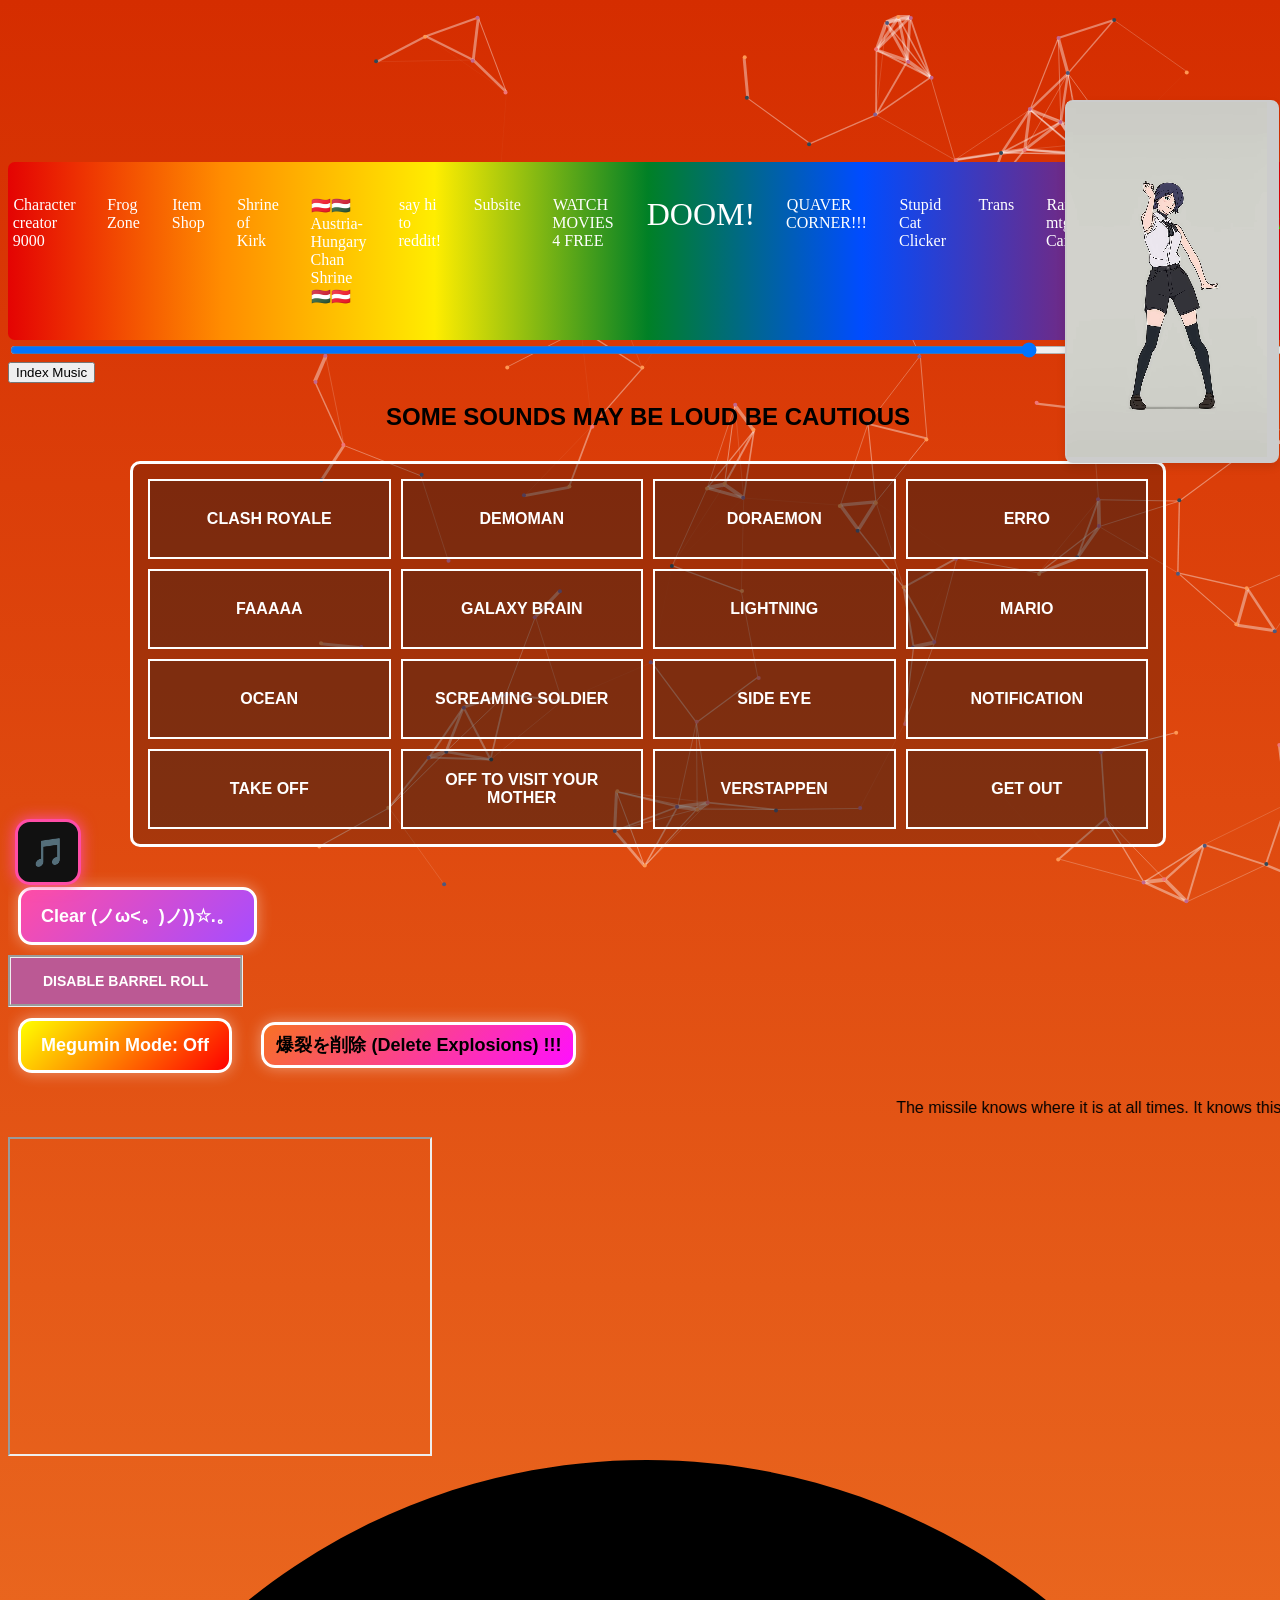
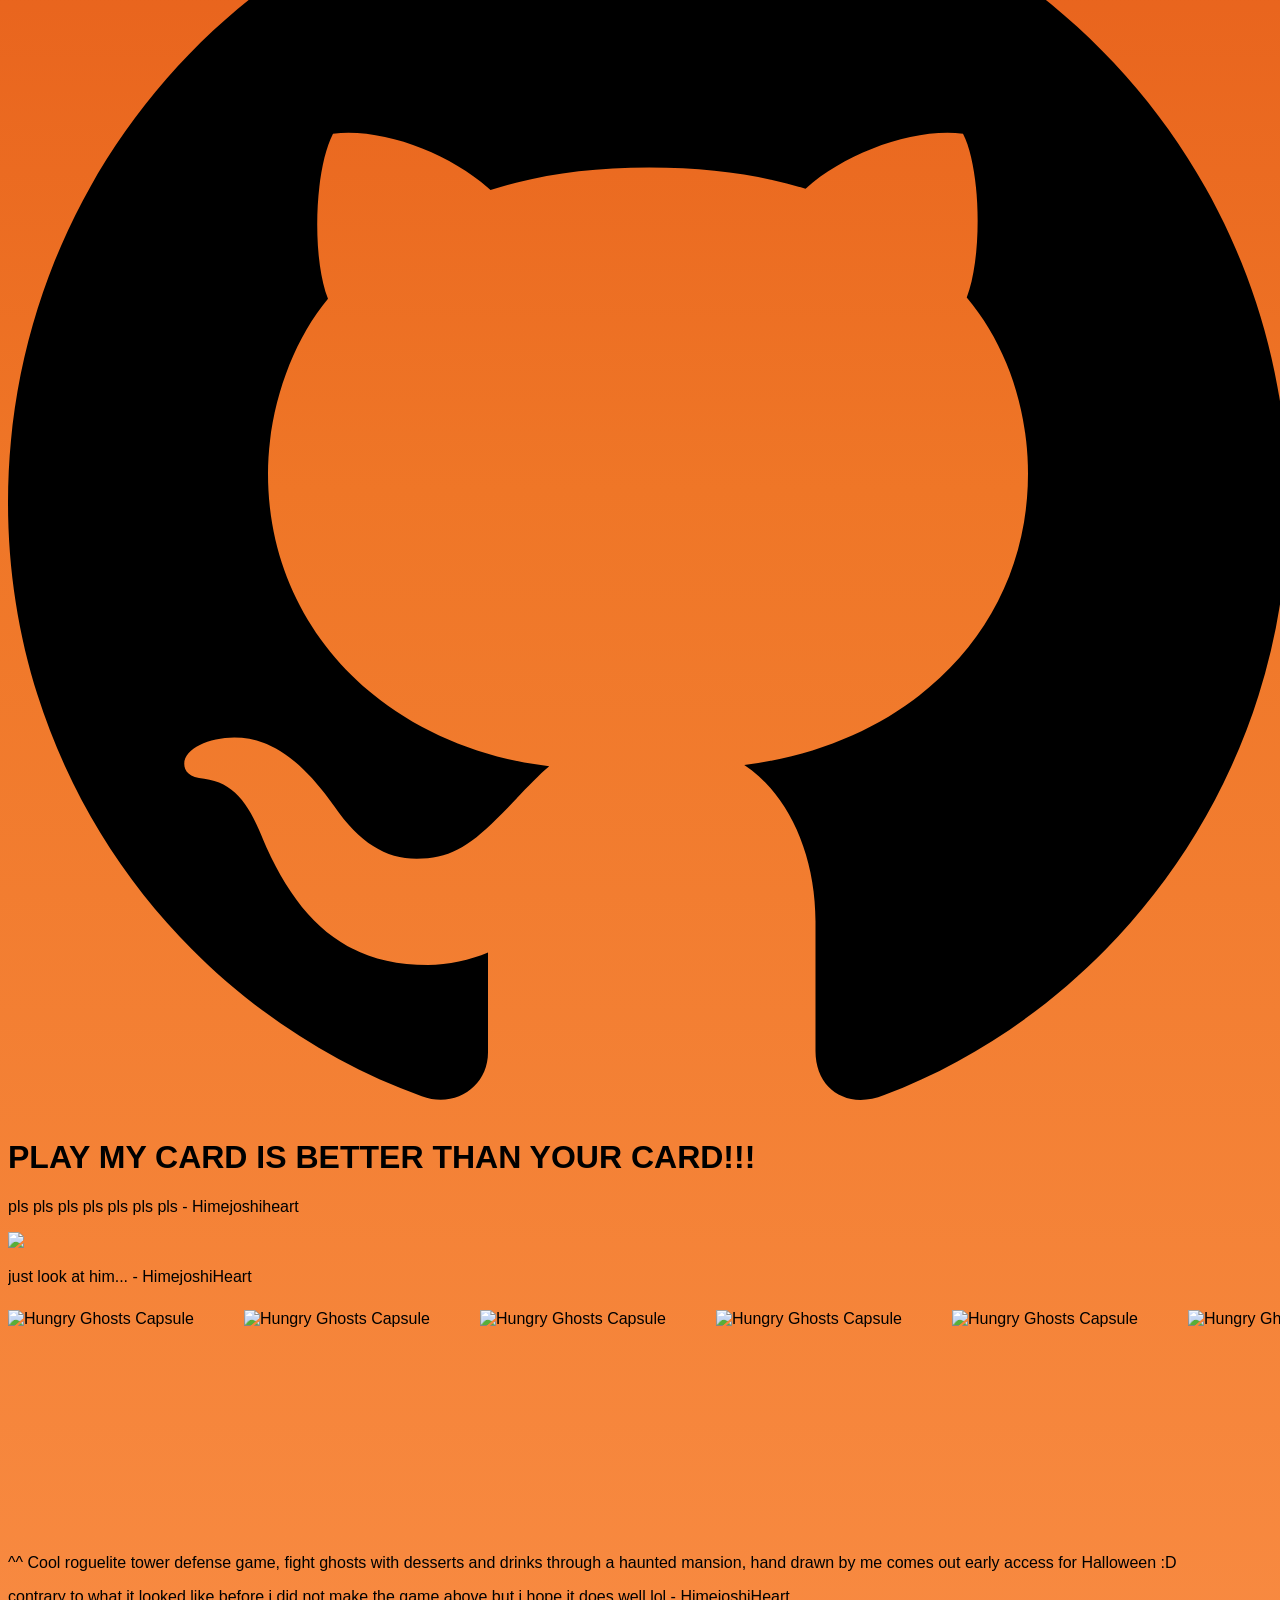
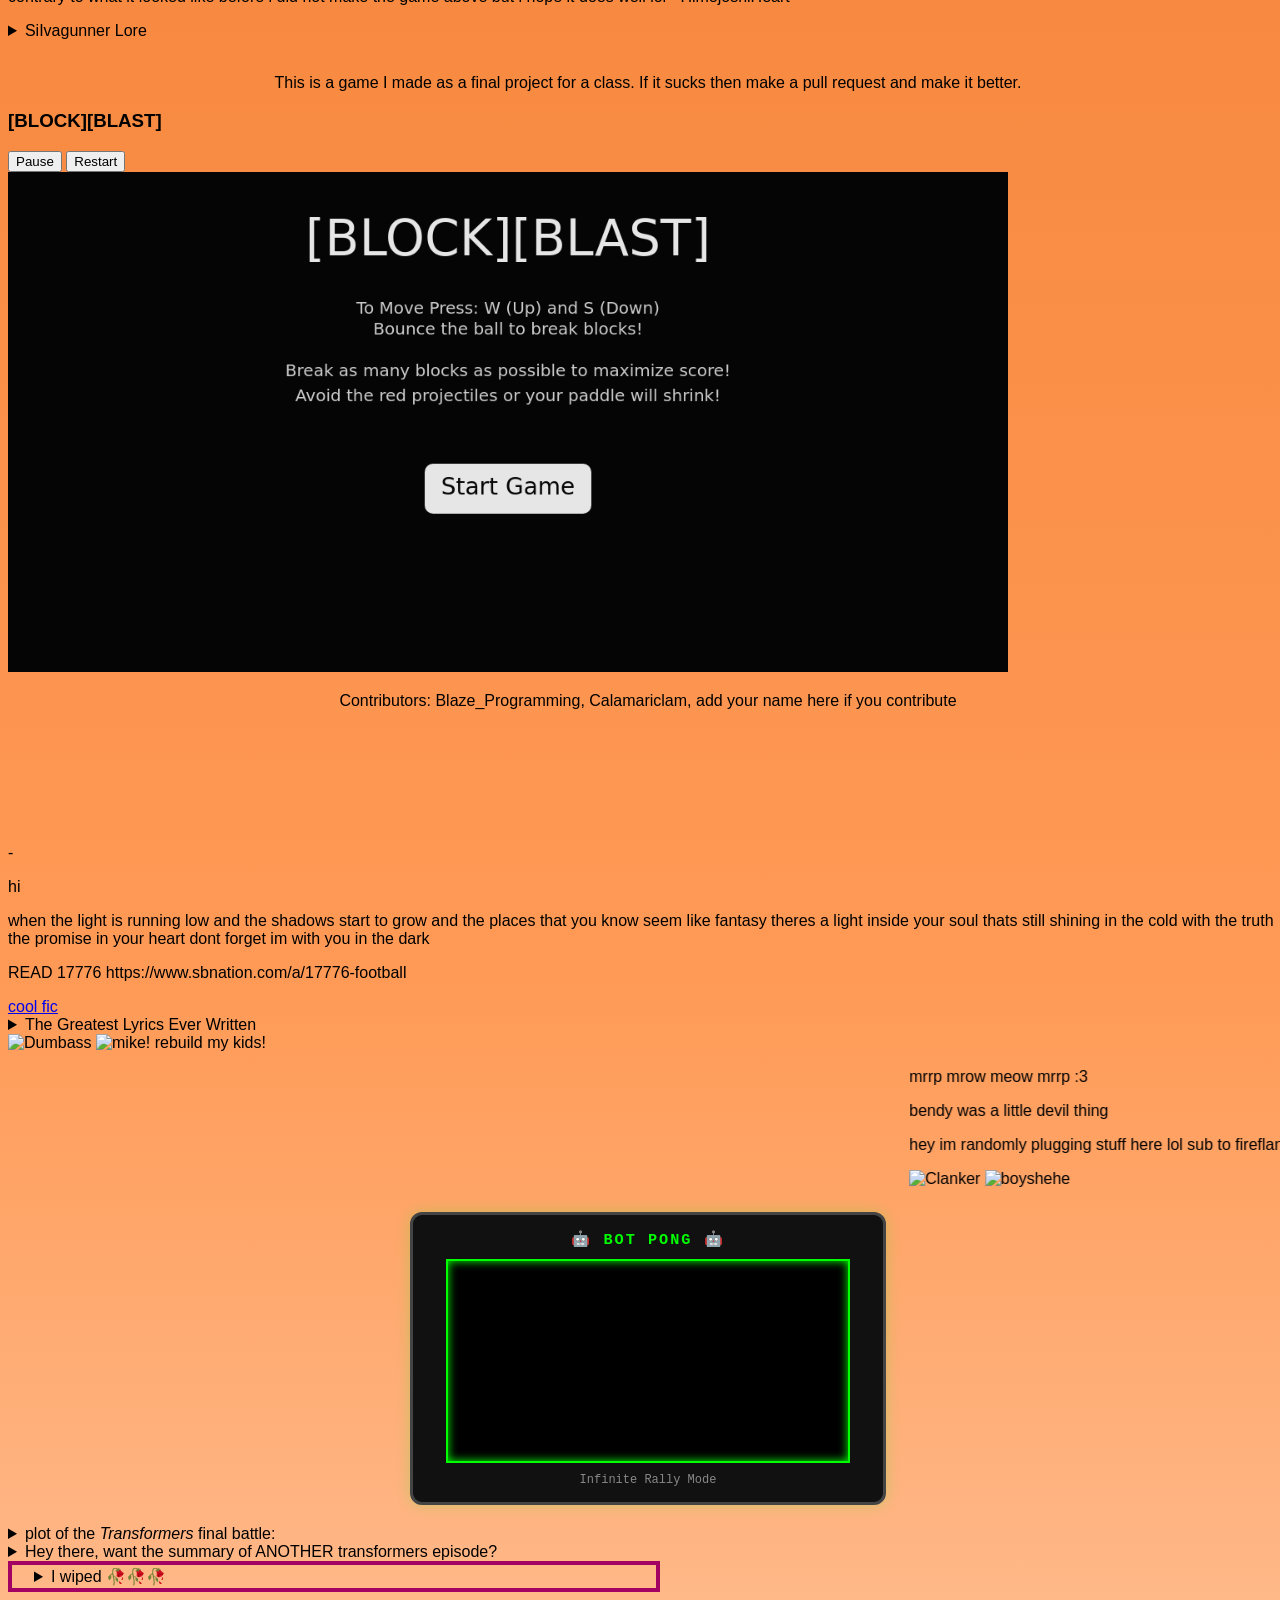
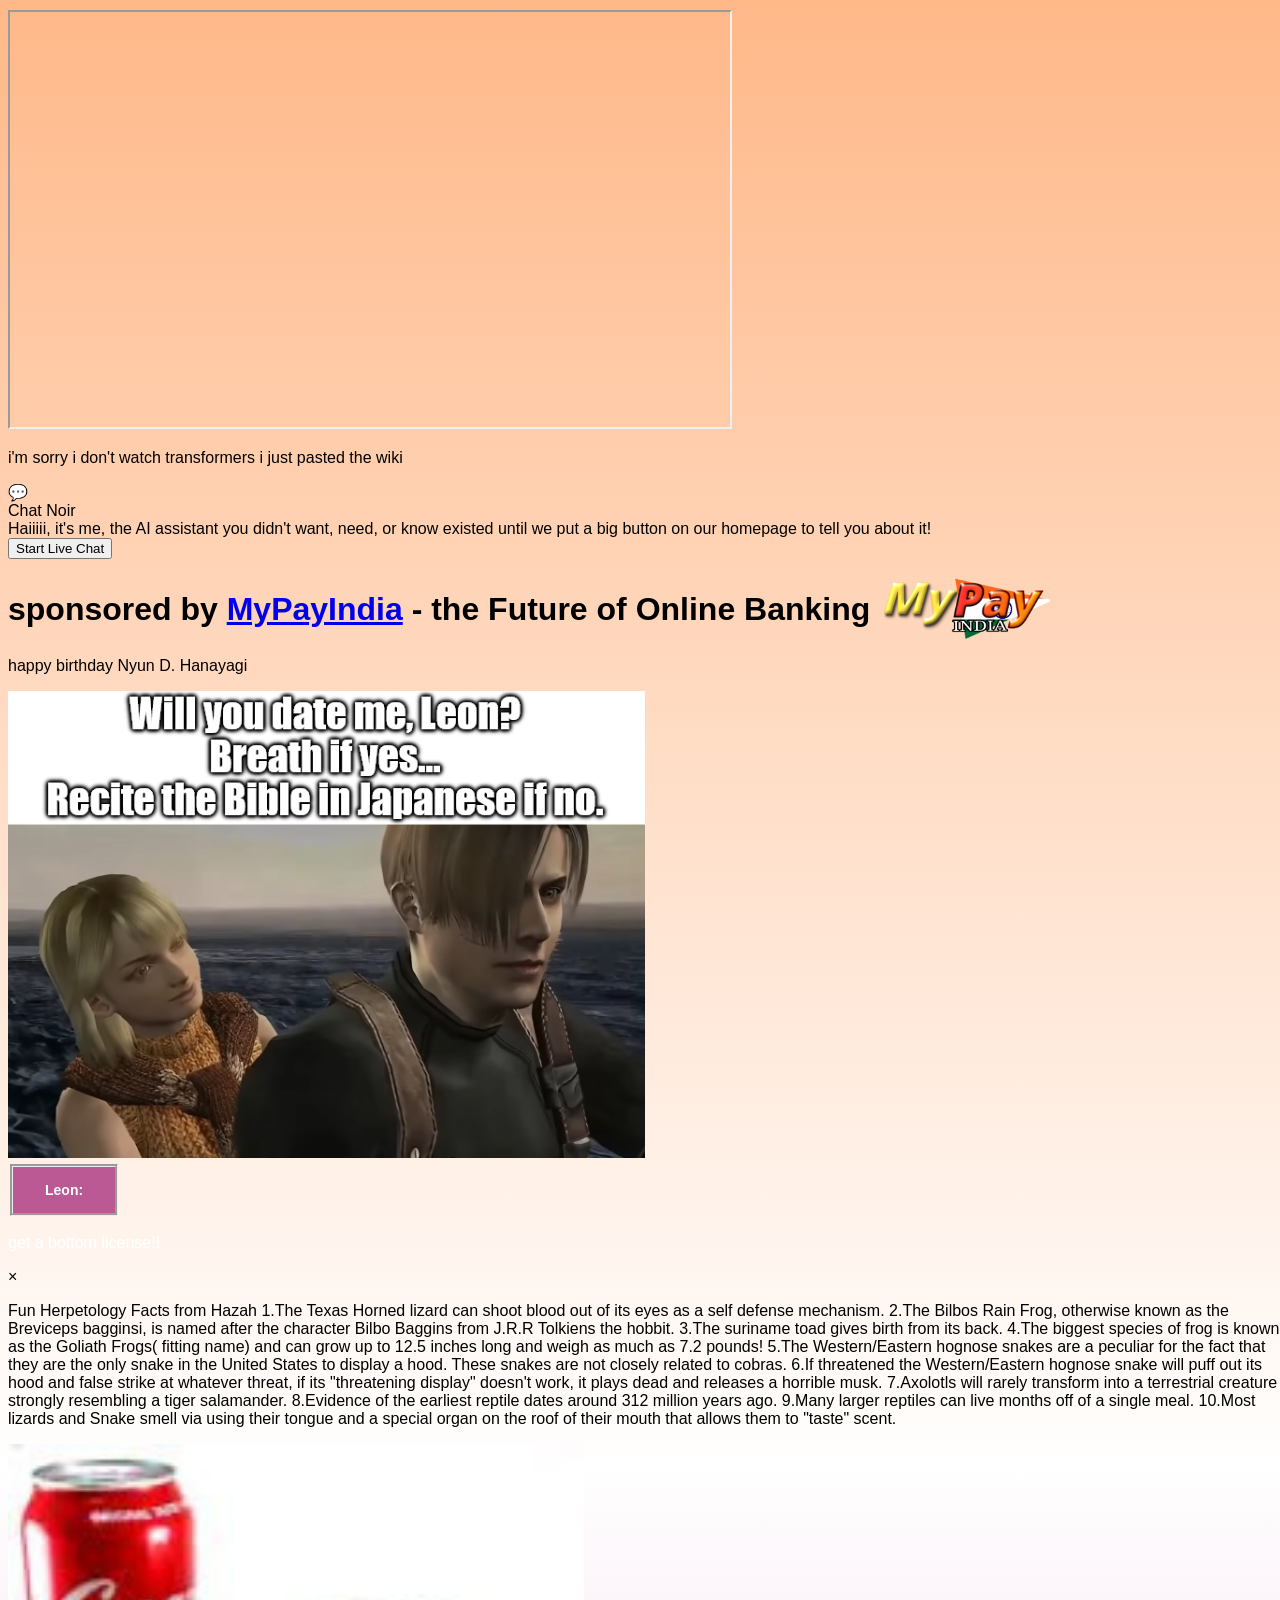
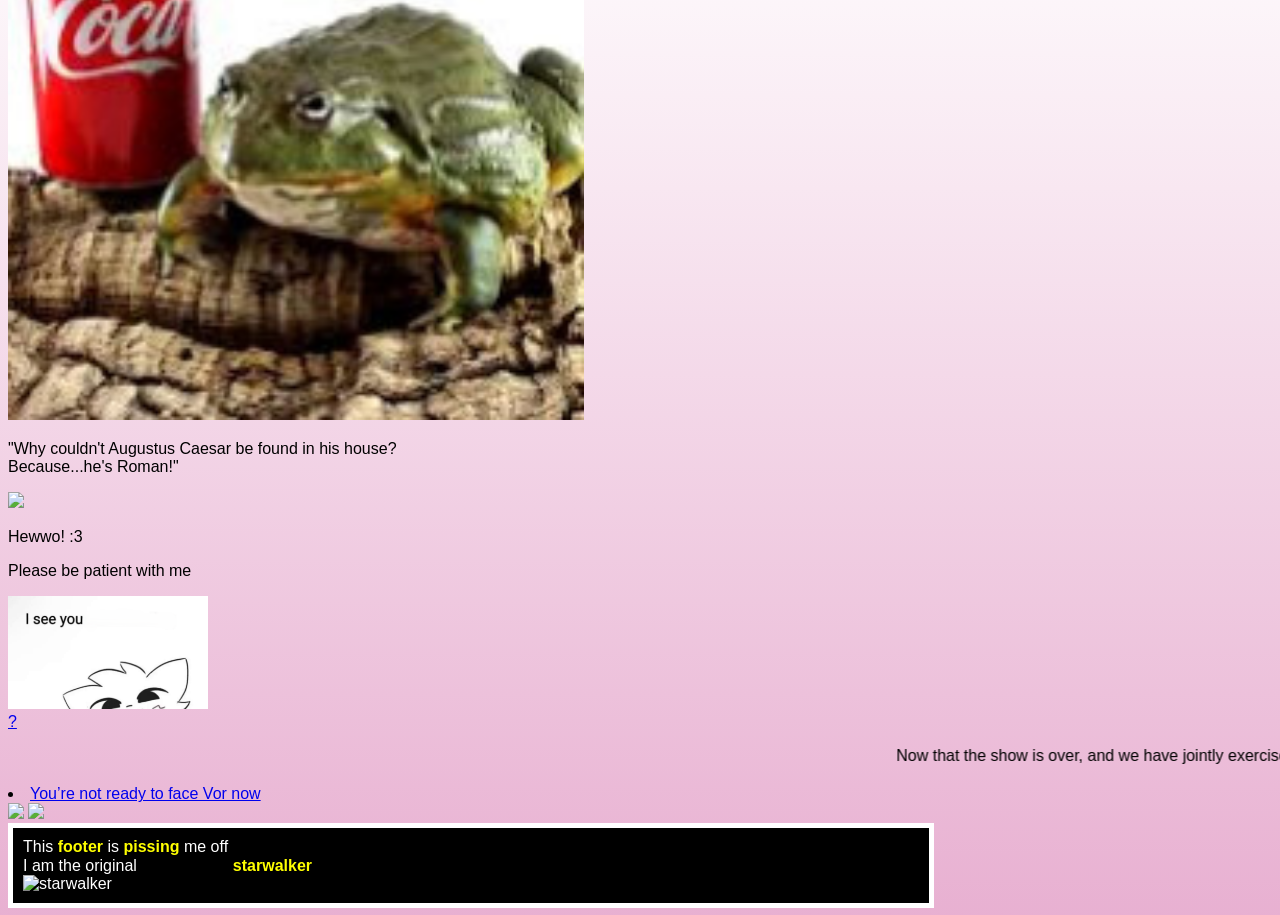
==== commit 6a67743d: "Merge pull request #206 from Calamariclam/dying-update Dying update" ====
--- a/index.html
+++ b/index.html
@@ -51,7 +51,10 @@
             <li><a href="trans.html">Trans</a></li>
             <li> <a href="randomMtgCard.html">Random mtg Card</a></li>
             <li><a href="subsite/irc.html">Slug-IRC</a></li>
+            <li><a href="hazah/Hazahsplace.html">Hazahs Place, Stay Out.</a></li>
 			<li><a href="linux.html" style="color: #0f0; font-style: italic;">🐧USE LINUX!!🐧</a></li>
+			<li><a href="https://message.printerjoe.co.uk">Harass printerjoe</a></li>
+			<li><a href="gosbuster.html">ghost bust</a></li>
         </ul>
     </nav>
   </header>
@@ -251,9 +254,11 @@
       </div>
     </div>
     <canvas id="block-blast-game"></canvas>
-    <p style="font-style: bold; text-align: center;">Contributors: Blaze_Programming, add your name here if you contribute</p>
+    <p style="font-style: bold; text-align: center;">Contributors: Blaze_Programming, Calamariclam, add your name here if you contribute</p>
     <script src="scripts/block-blast.js"></script>
     <br>
+			
+	<iframe height="80px" width="300px" frameborder="0" src=https://livecounts.io/embed/youtube-live-subscriber-counter/UClYW-A_5BxpxPxlpUbnaLxQ style="border: 0; width:300px; height:80px;"></iframe>
 
     <p>-</p>
     <p>hi</p>
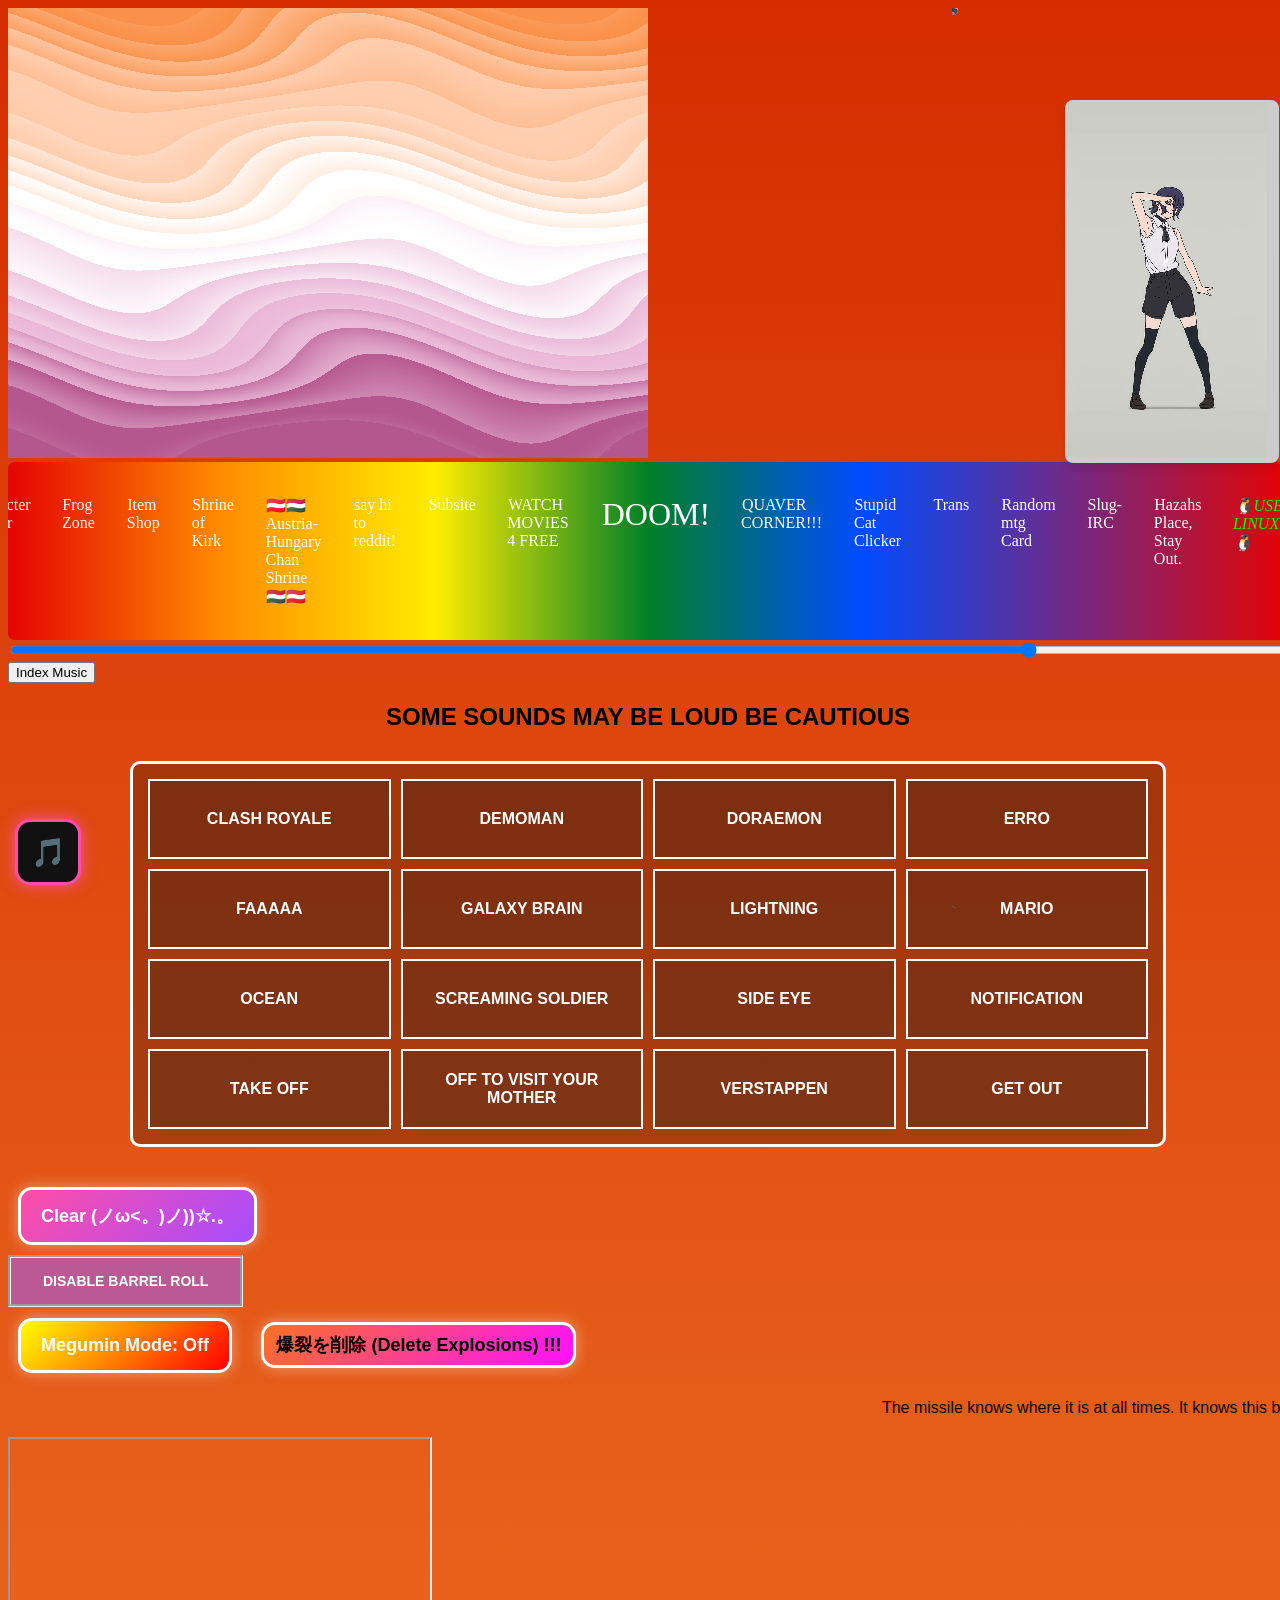
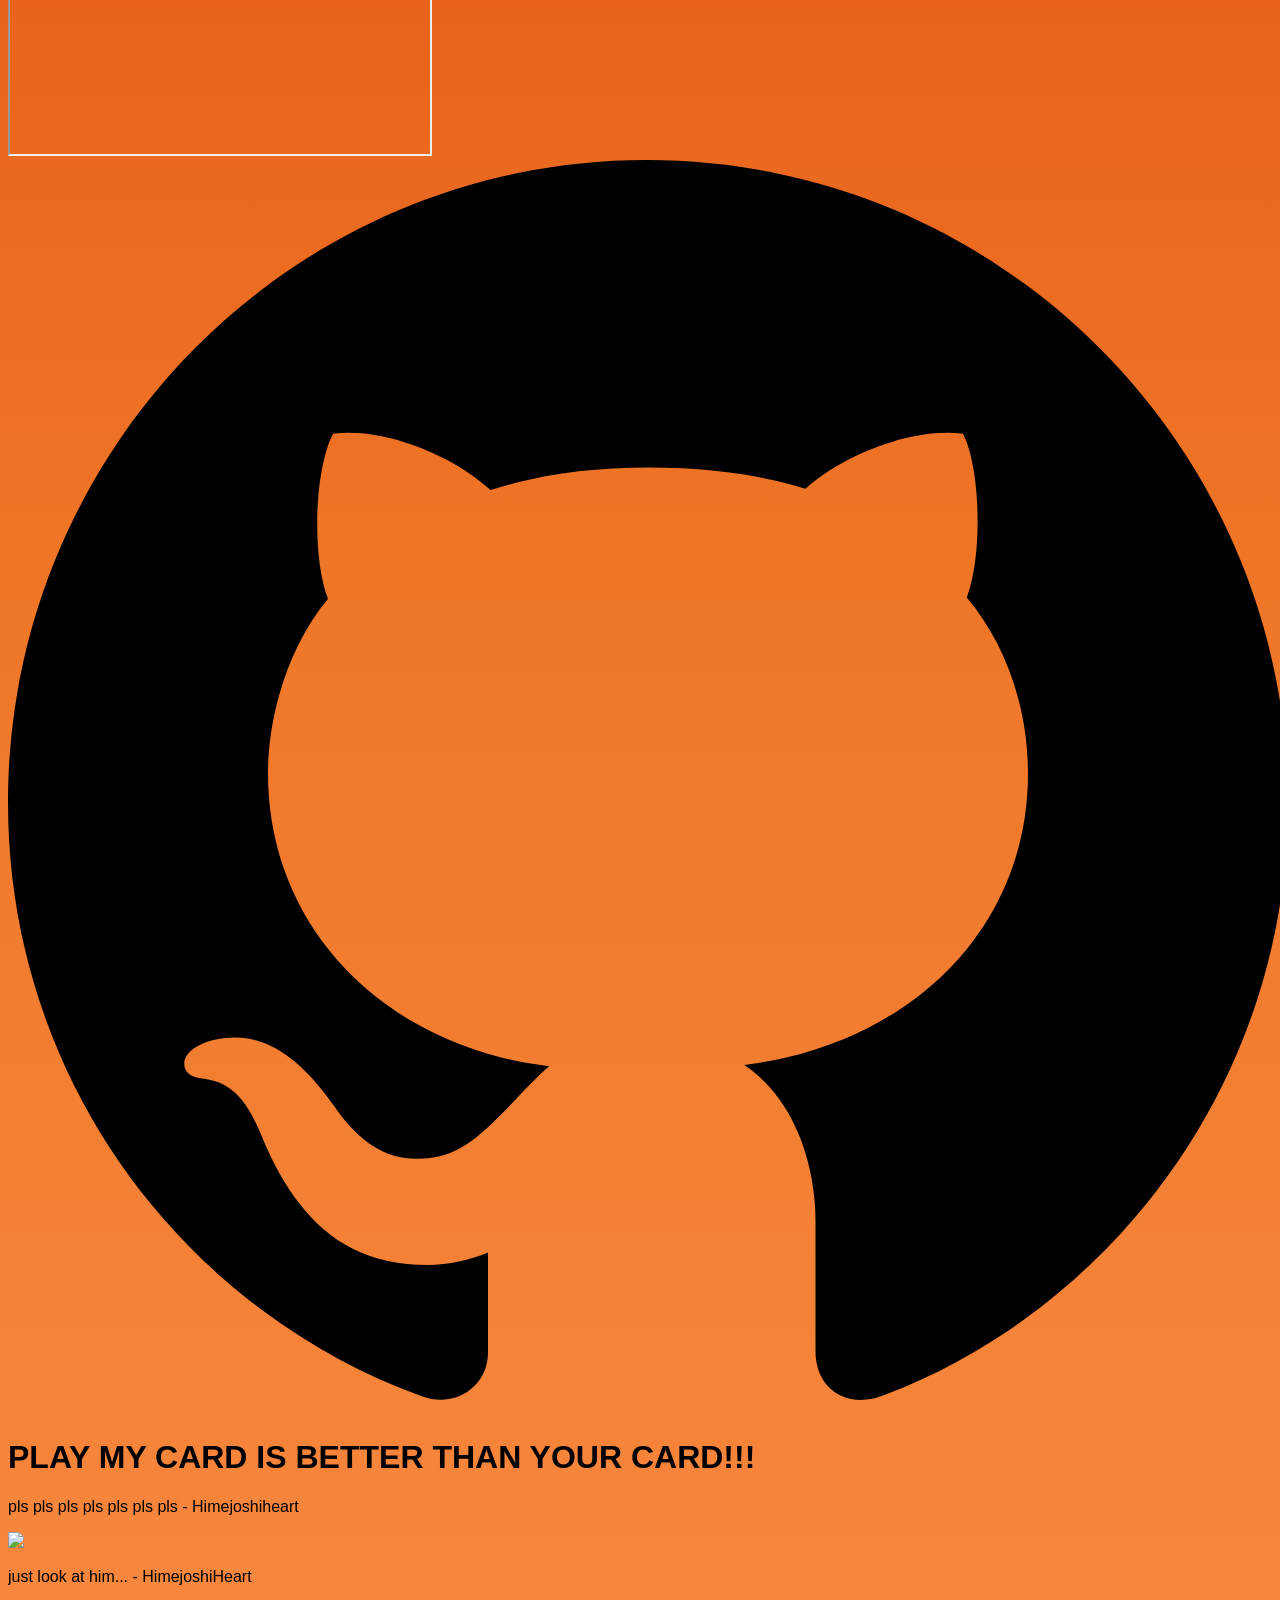
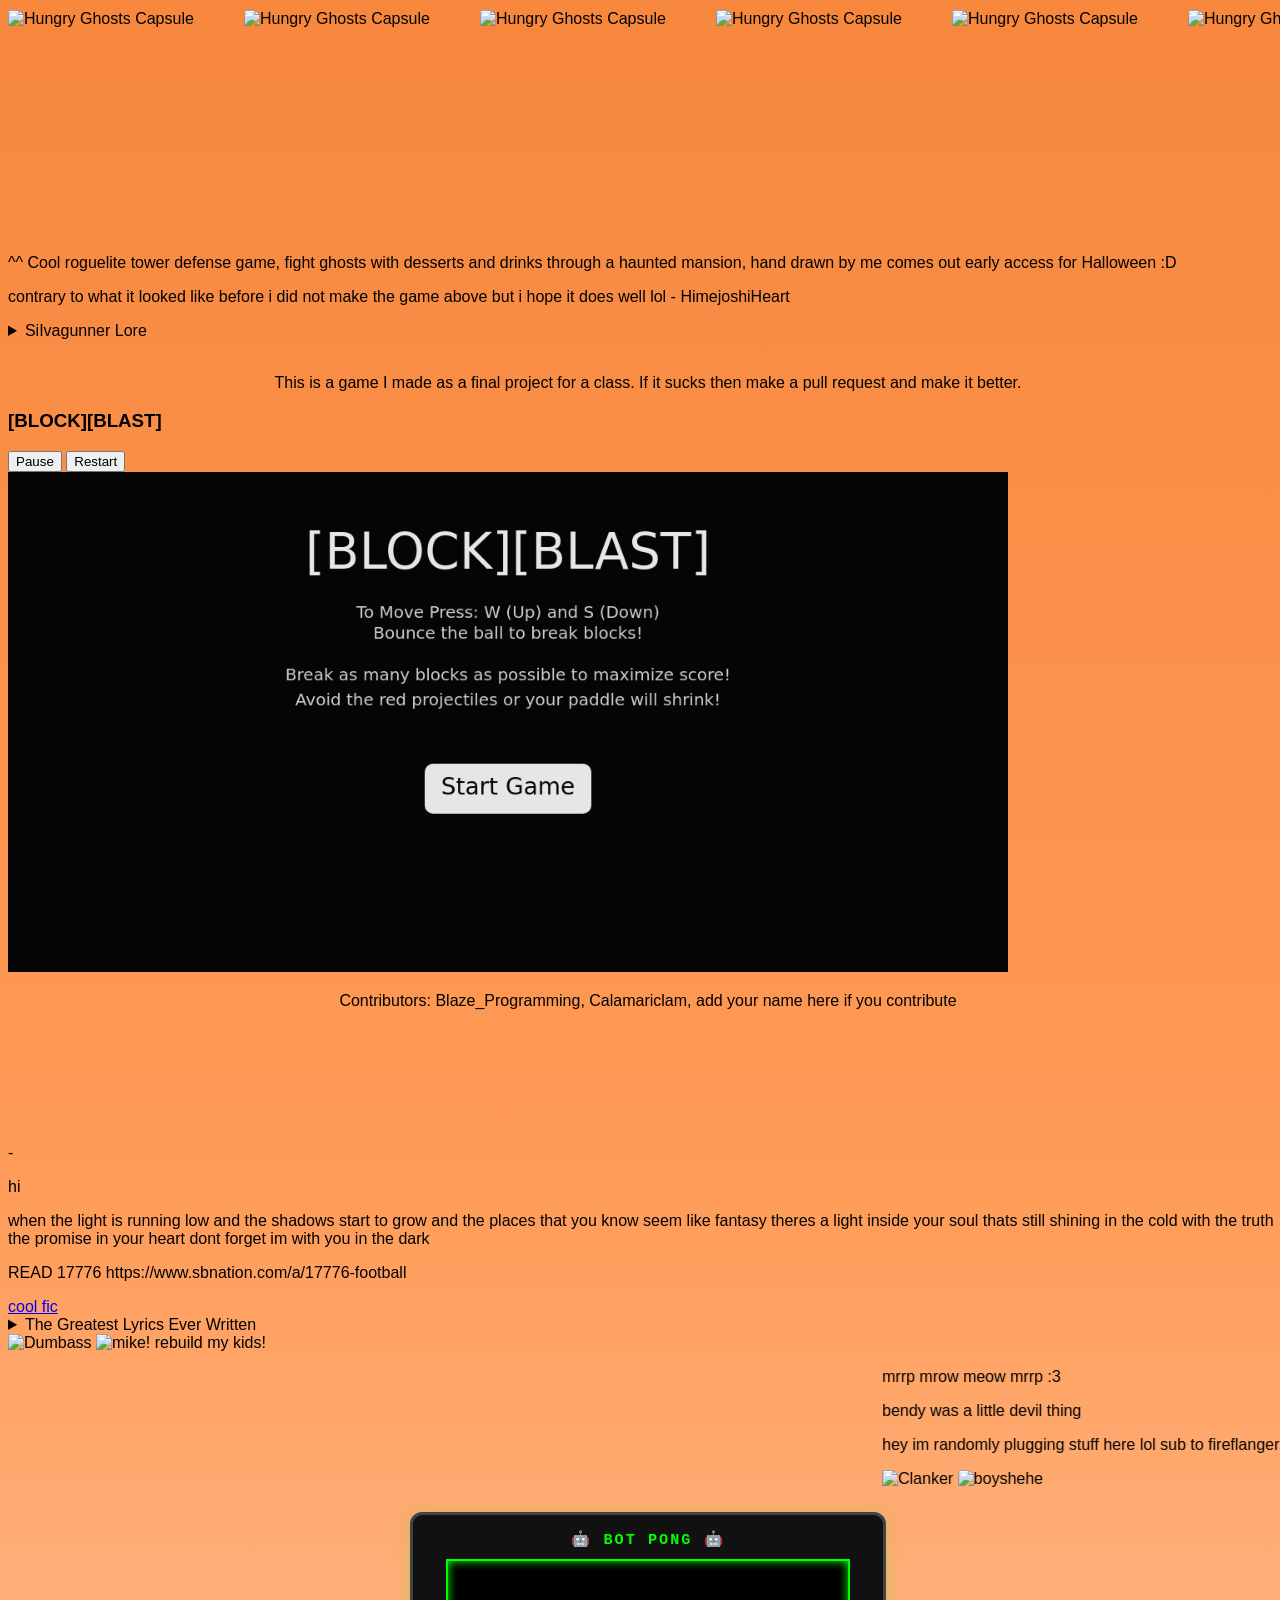
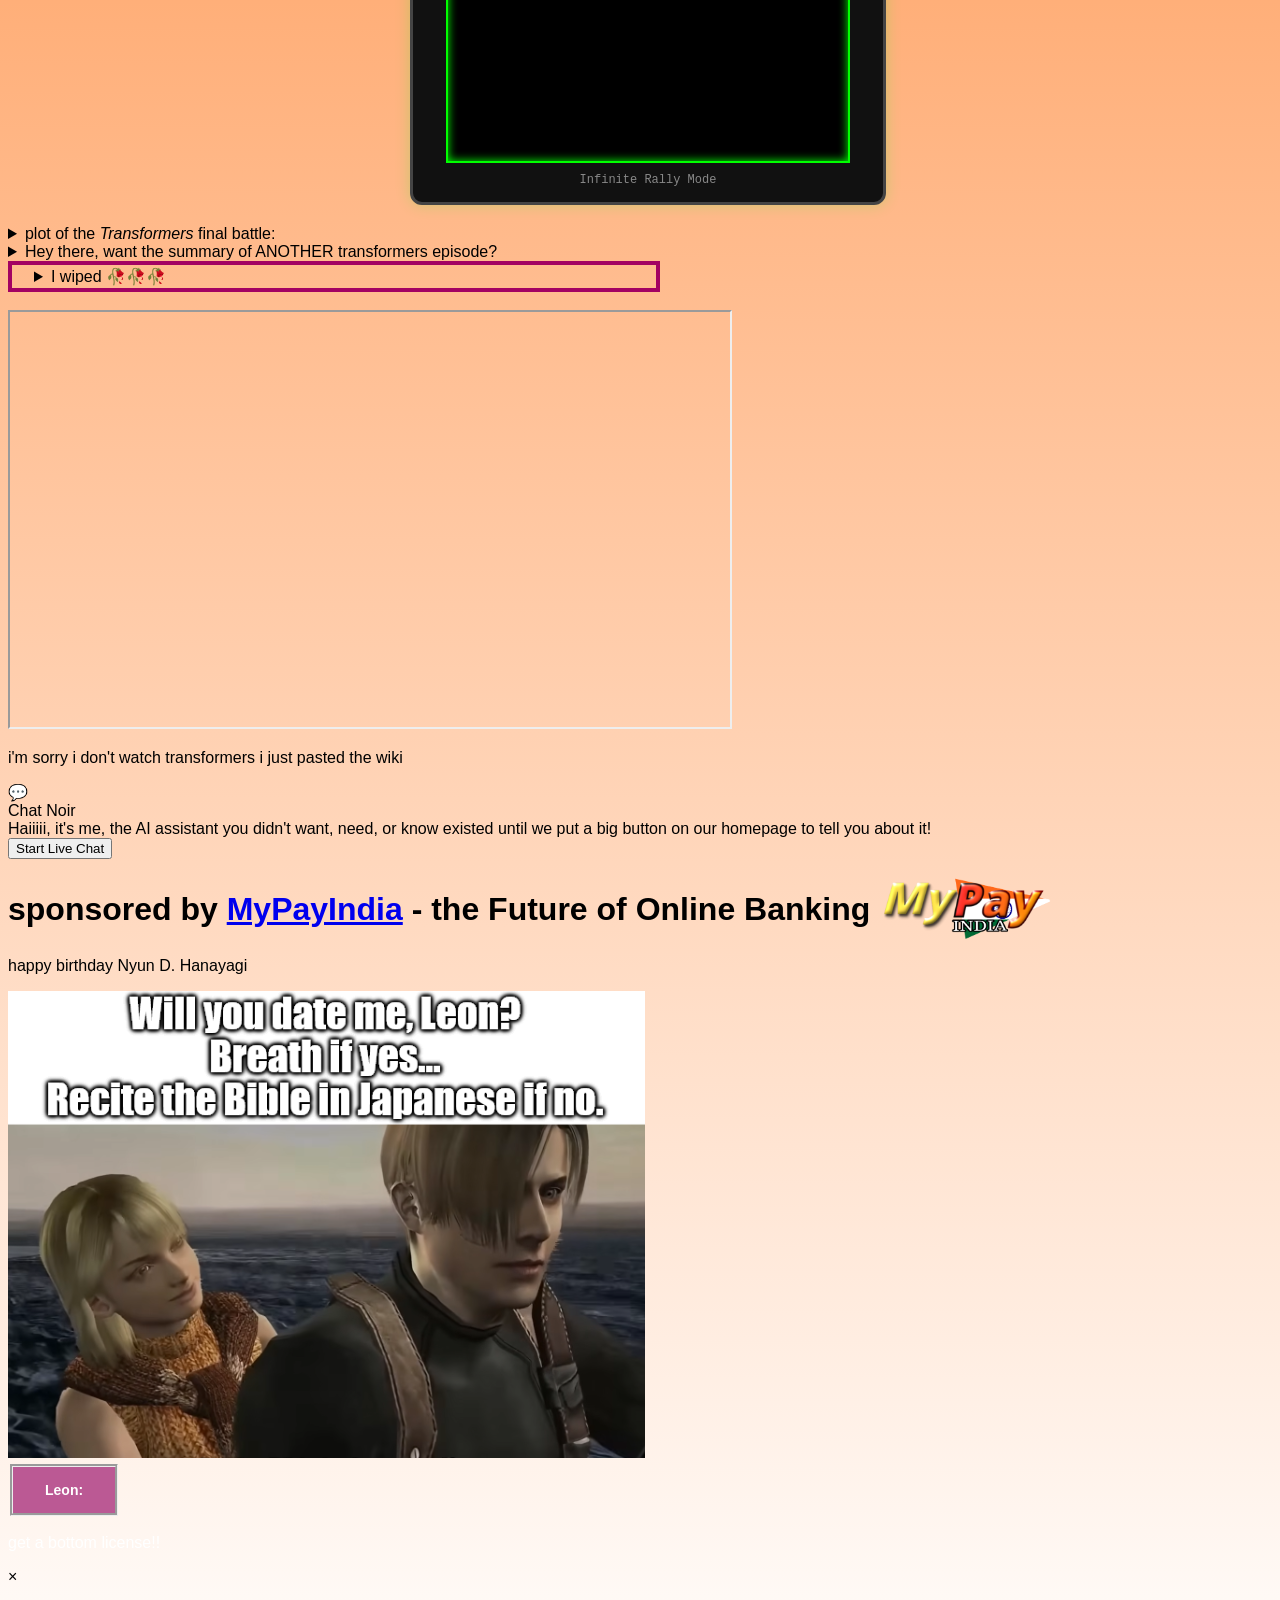
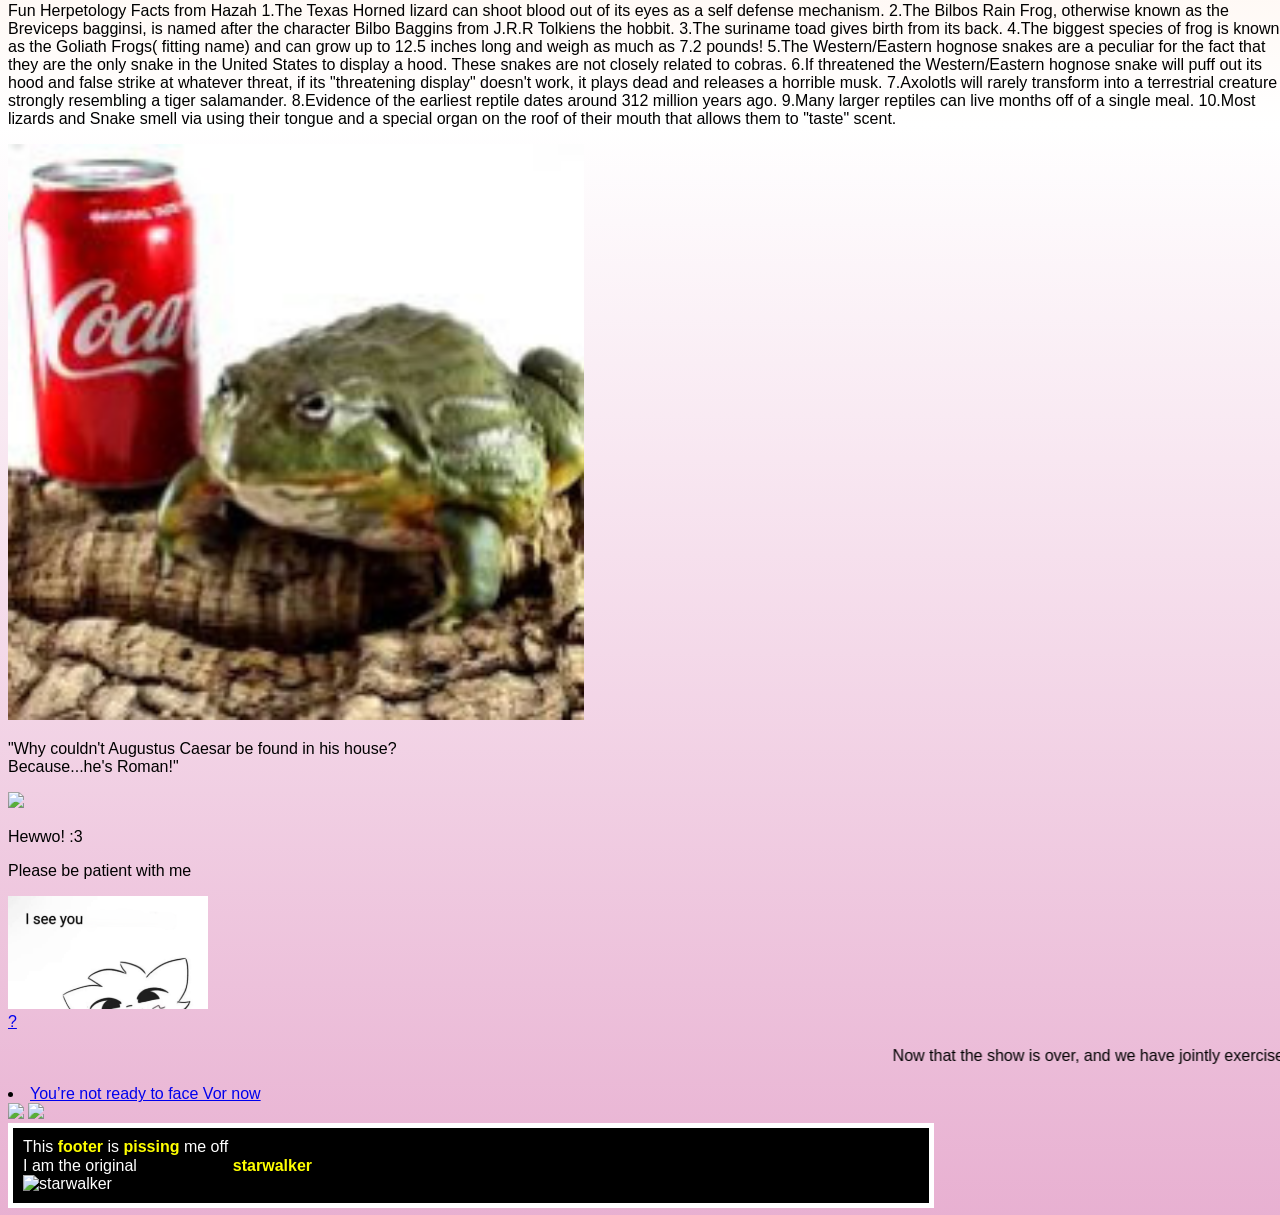
==== commit fb2683a1: "Merge pull request #224 from AFKplusplus/main NUZI IS FOREVER!!!!!!!!!!!!!!!!!!" ====
--- a/index.html
+++ b/index.html
@@ -16,6 +16,12 @@
     <script src="https://cdn.babylonjs.com/loaders/babylonjs.loaders.js"></script>
   </head>
   <body>
+    <!-- haii hello this is cool lesbian shader made by me (Vio) specifically for this website-->
+    <canvas id="shader-canvas" data-frag="lesbian"></canvas>
+    <link rel="stylesheet" href="styles/shader-canvas.css">
+    <script src="scripts/shader-canvas.js"></script>
+    <!-- p.s. i am not lesbian nor a woman -->
+
     <!-- yes hello this is cracktorio, niko will be rotating. Do not kill her pls 😢-->
     <canvas id="niko-canvas"></canvas>
     <link rel="stylesheet" href="styles/niko.css">
@@ -54,7 +60,8 @@
             <li><a href="hazah/Hazahsplace.html">Hazahs Place, Stay Out.</a></li>
 			<li><a href="linux.html" style="color: #0f0; font-style: italic;">🐧USE LINUX!!🐧</a></li>
 			<li><a href="https://message.printerjoe.co.uk">Harass printerjoe</a></li>
-			<li><a href="gosbuster.html">ghost bust</a></li>
+            <li><a href="supgosbuster.html">super ghost bust</a></li>
+			<li><a href="nuzi.html">NUZI 4EVA NUZI 4LYF!!!!</a></li>
         </ul>
     </nav>
   </header>
@@ -112,7 +119,7 @@
     </div>
 
 </div>
-  <div class="rk-rpanel">
+  <div class="rk-rpanel" id="reze-video" onclick="YeetusdeletusReze()" style="cursor: pointer;">
     <video width="200" height="355" autoplay loop muted>
       <source src="resources/reze_iris_out.mp4" type="video/mp4">
     </video>
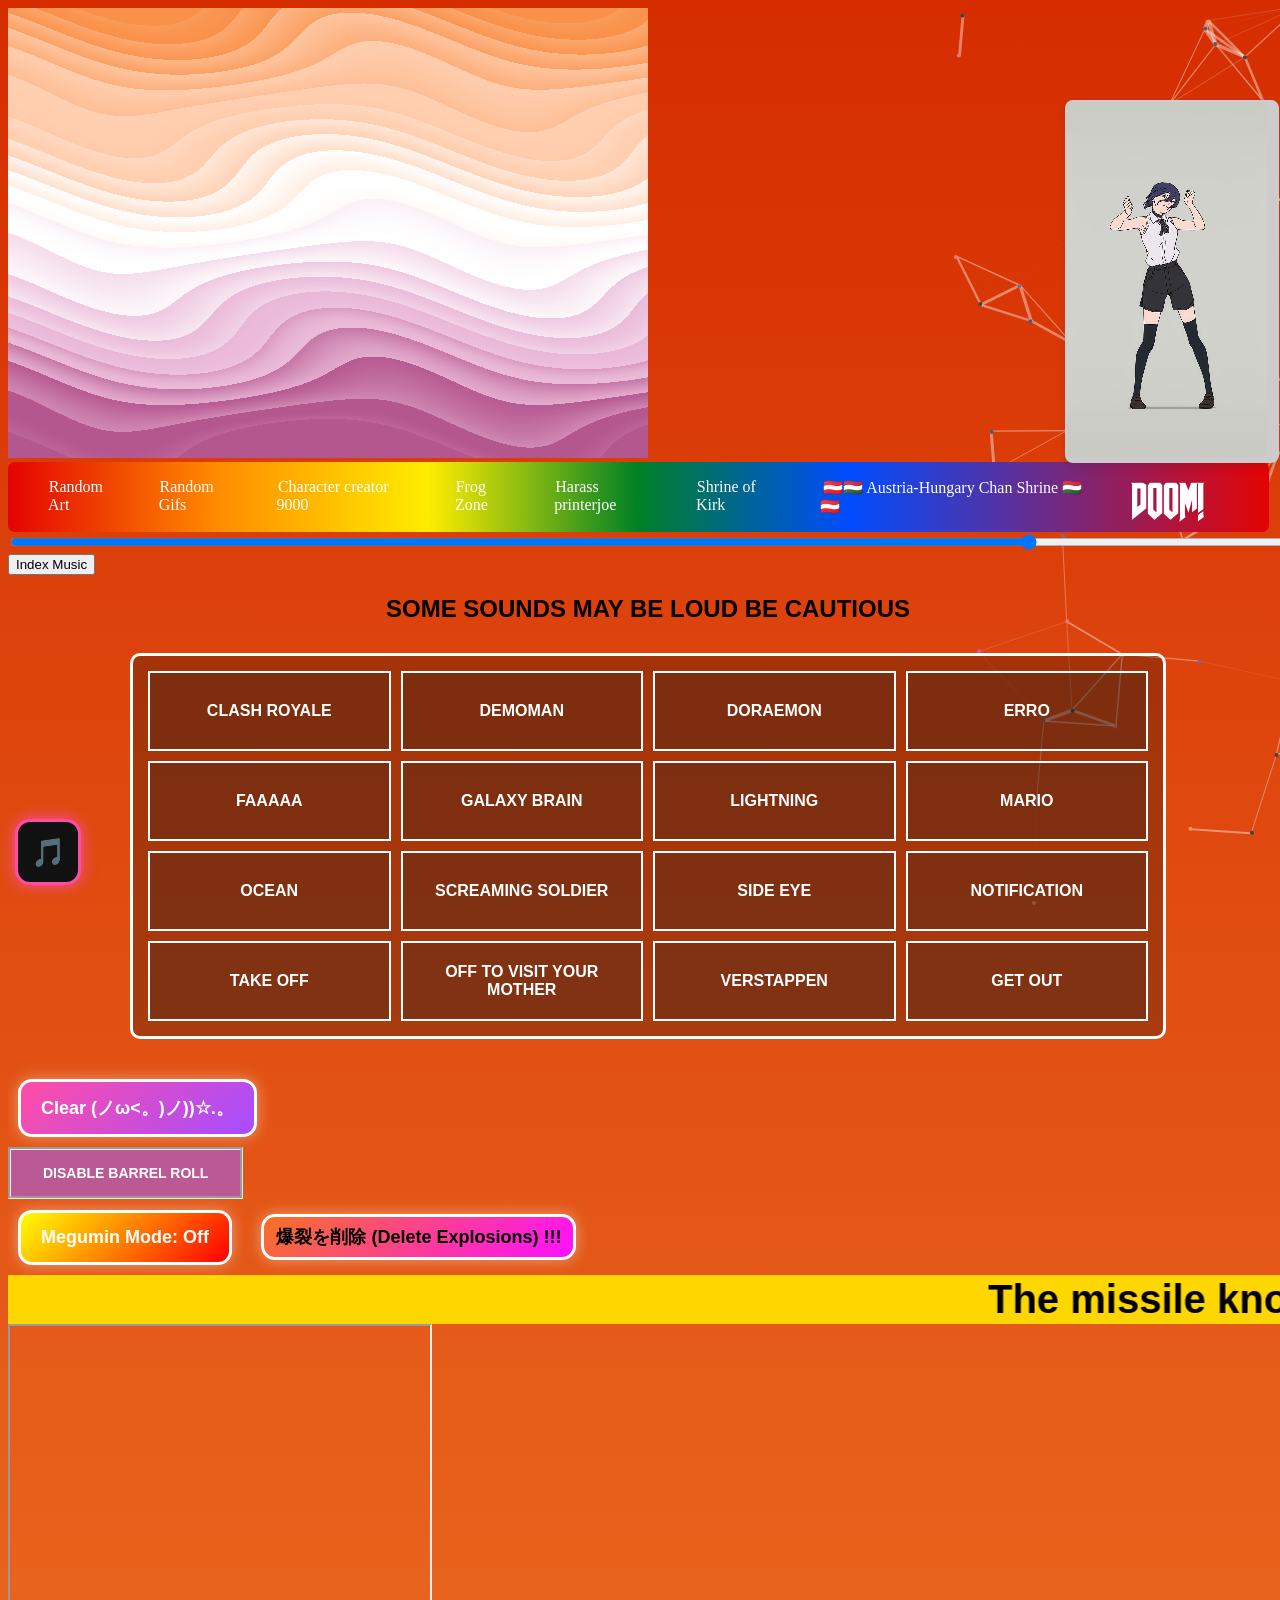
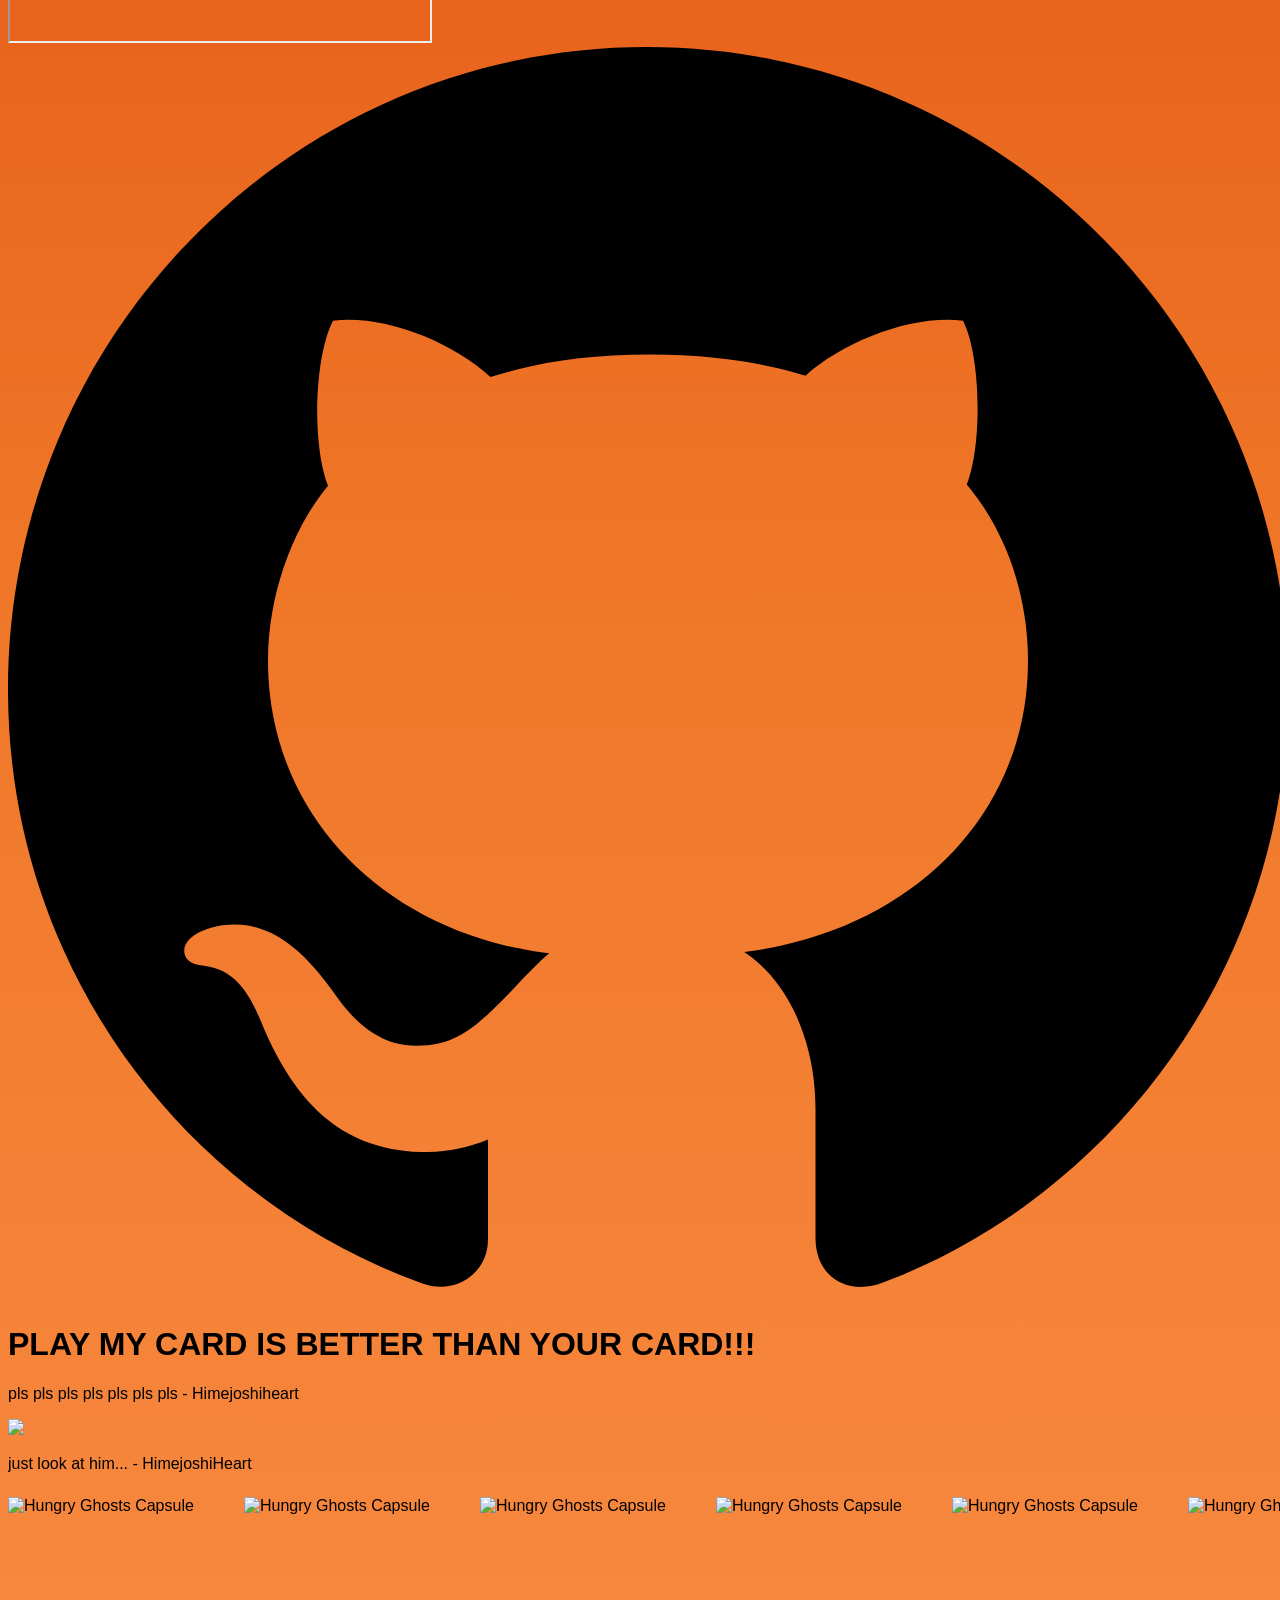
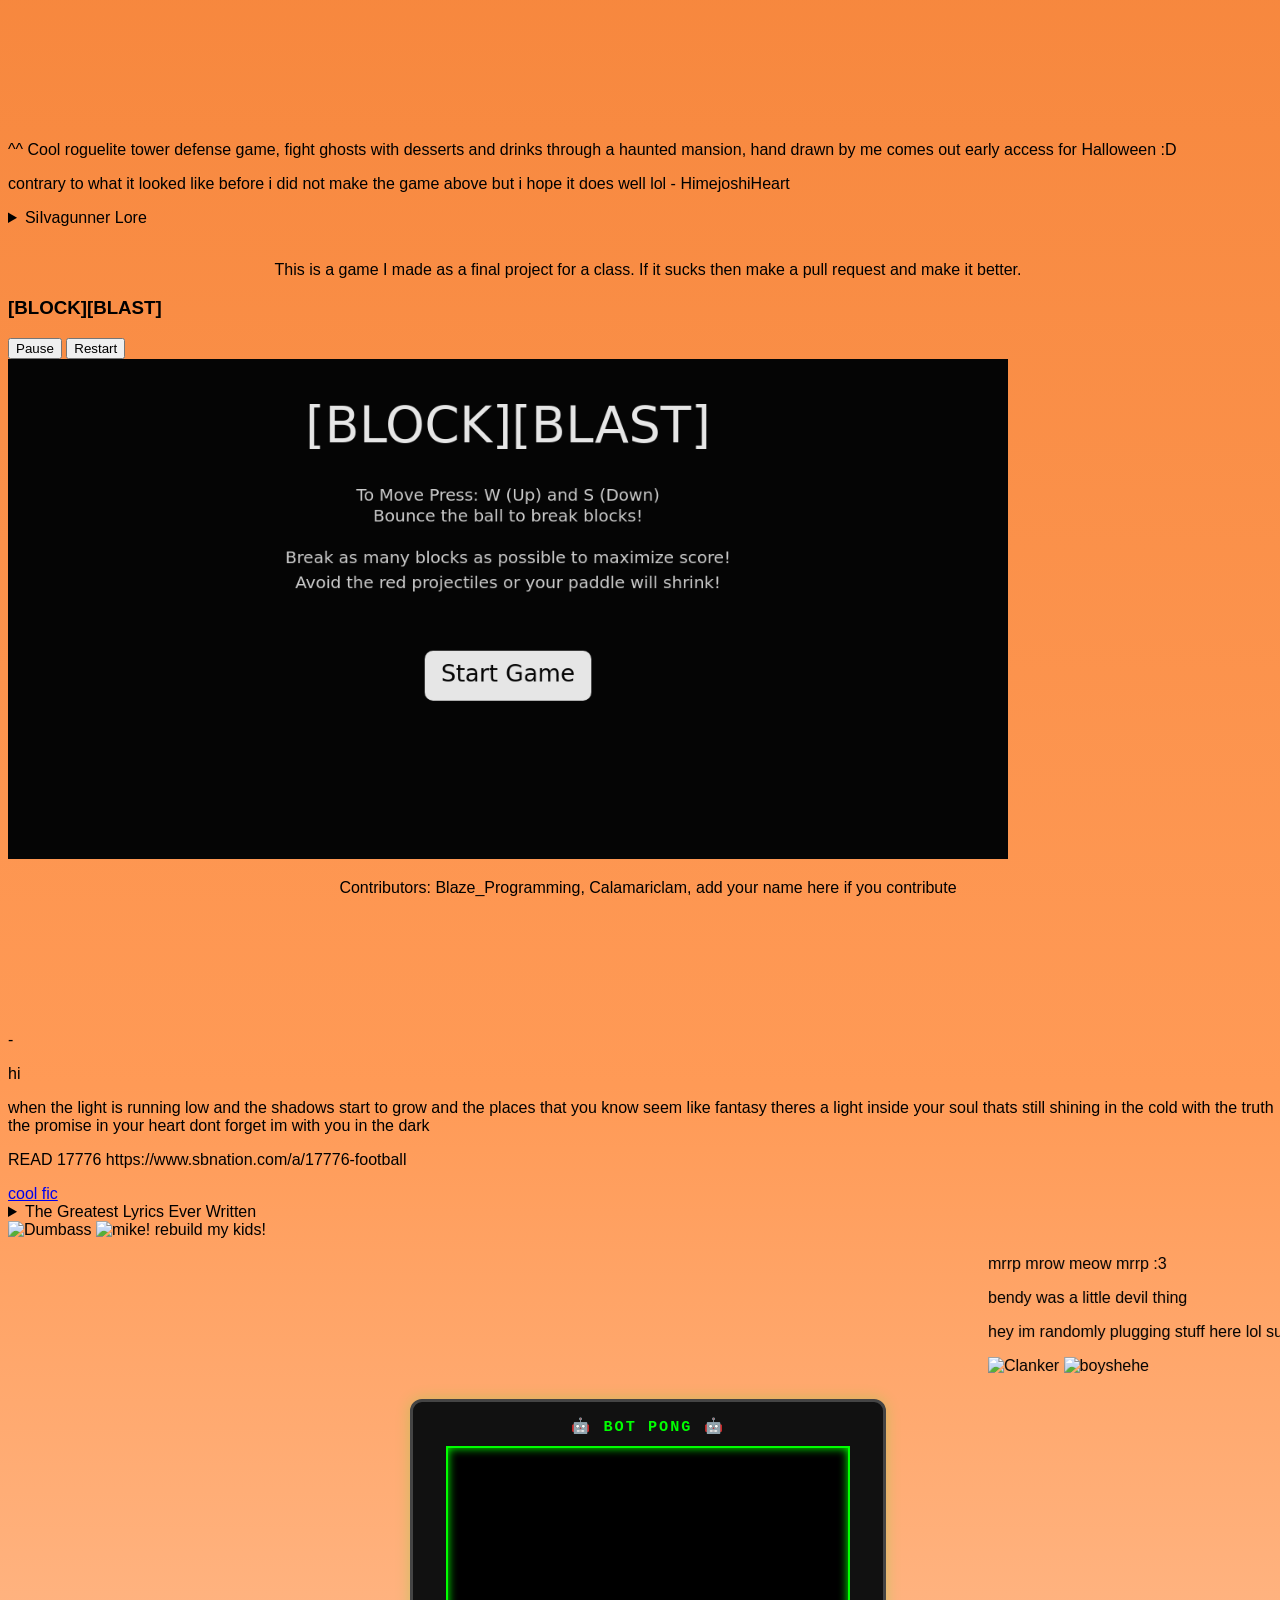
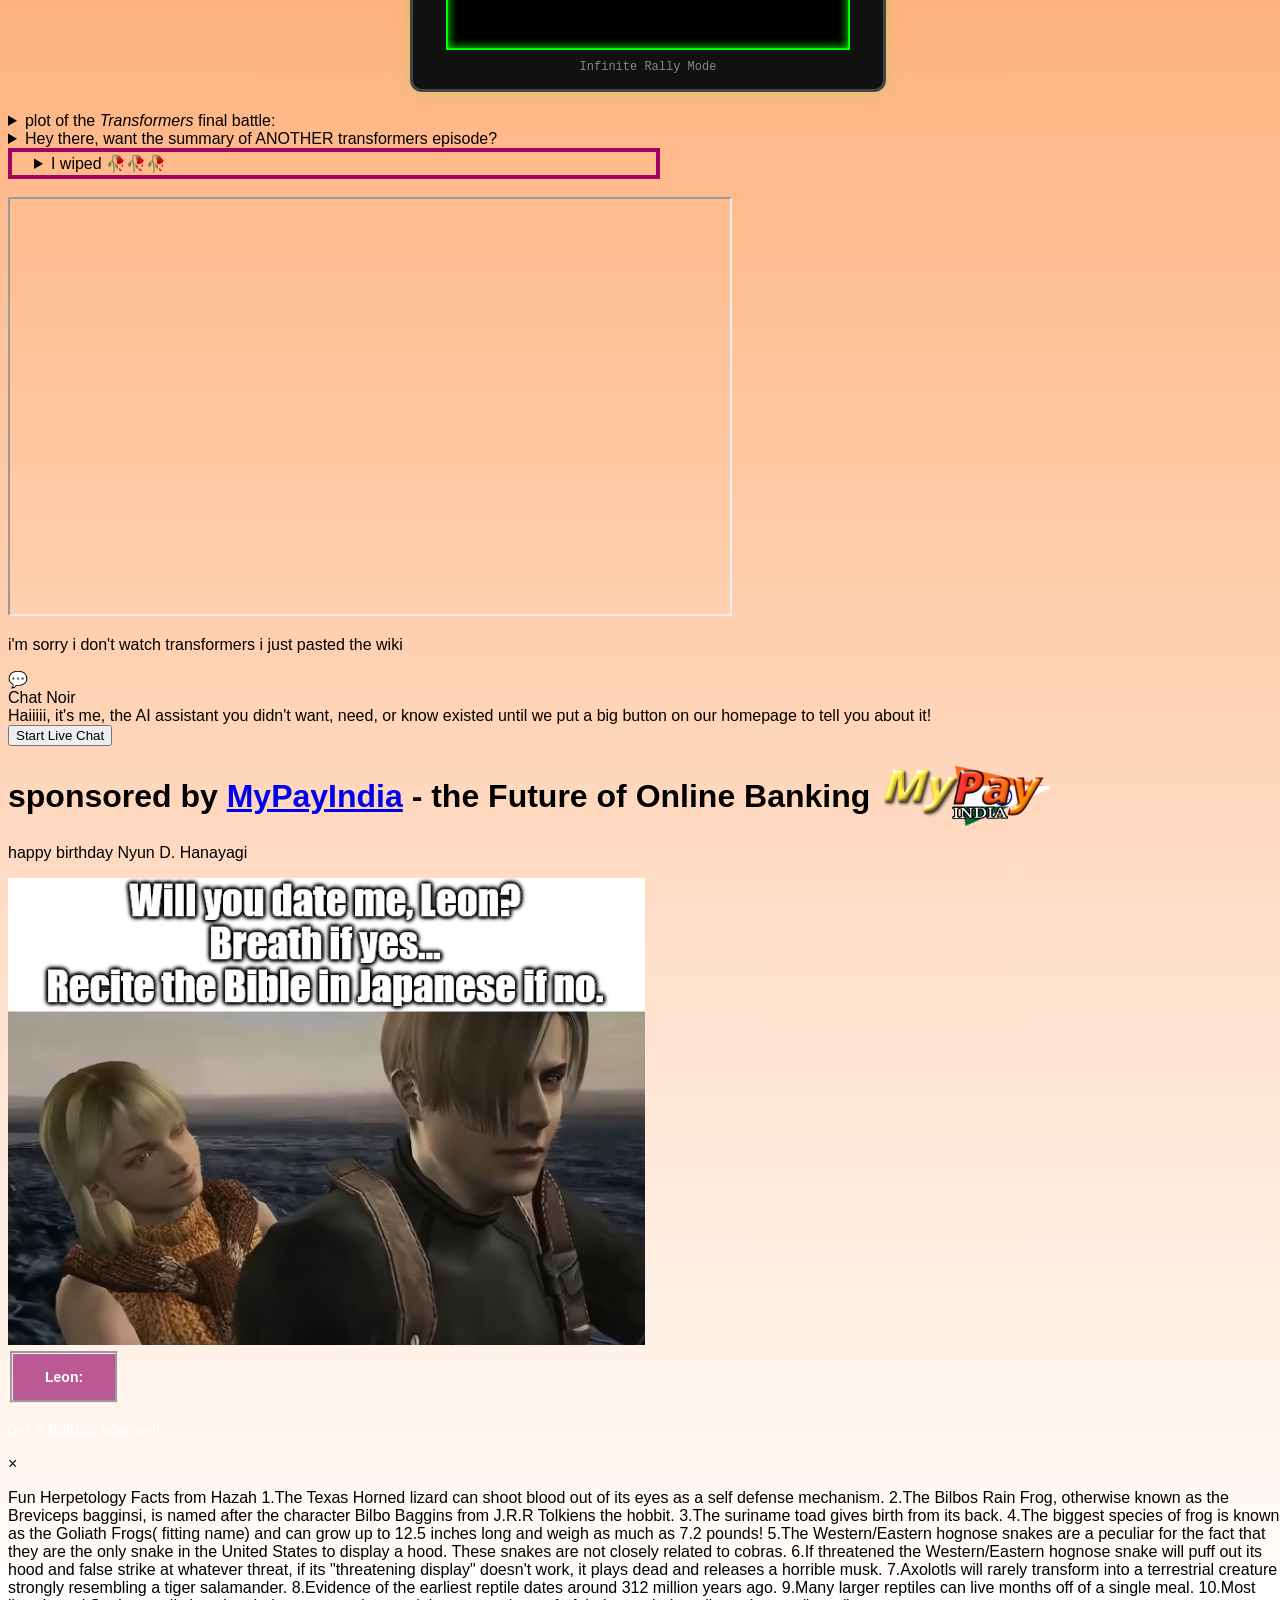
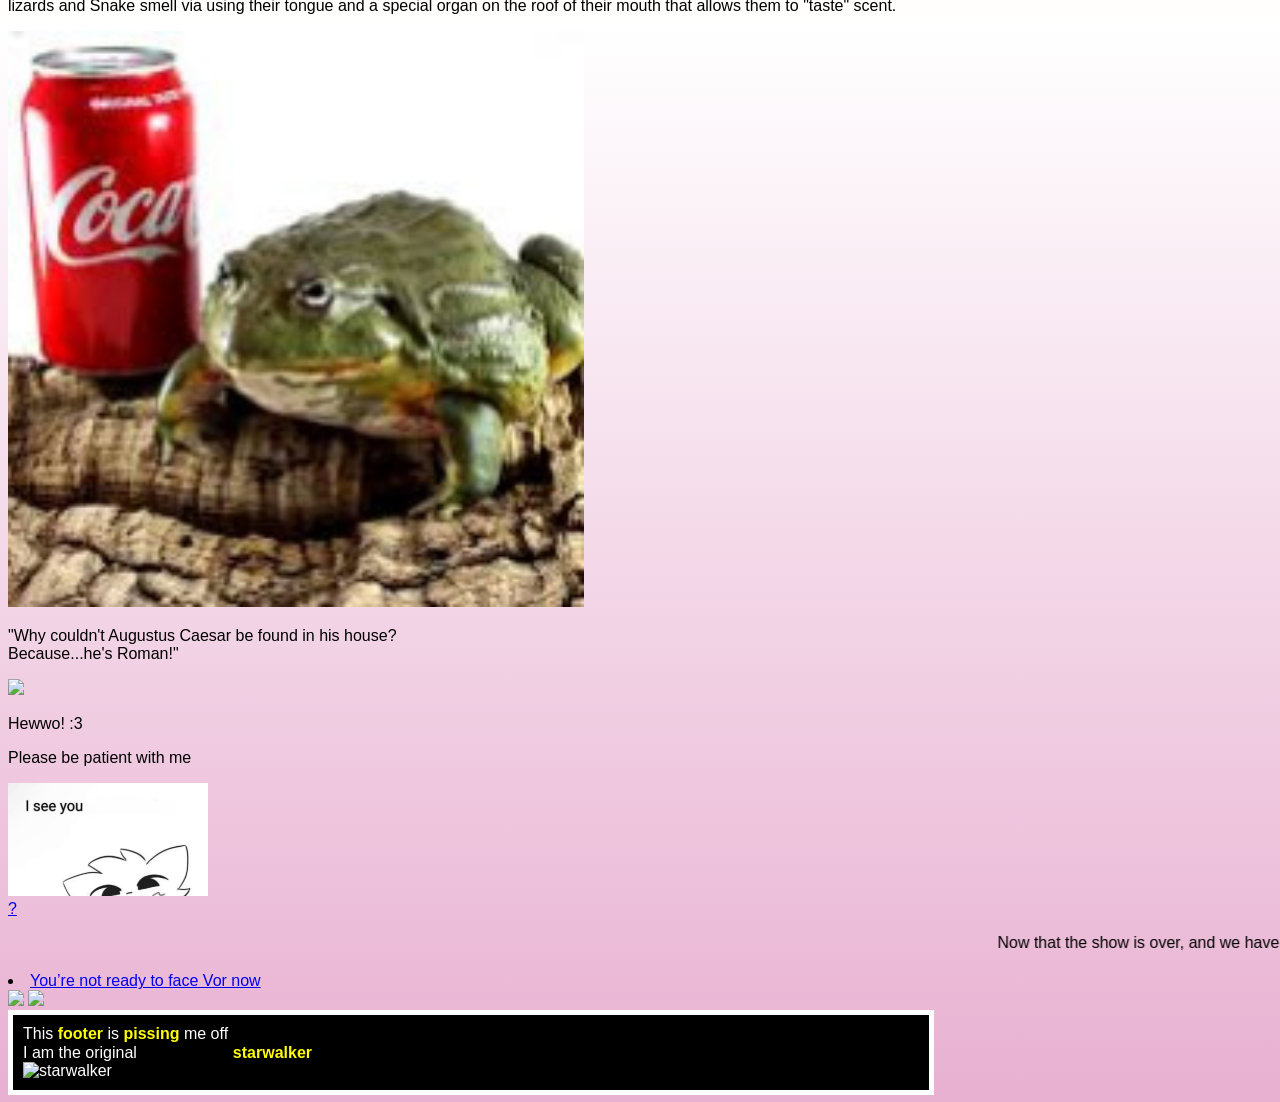
==== commit 7777e239: "Added DooM font, rearranged headers, Shrine of kirk recommit" ====
--- a/index.html
+++ b/index.html
@@ -14,6 +14,7 @@
     <script src="script.js"></script>
     <script src="https://cdn.babylonjs.com/babylon.js"></script>
     <script src="https://cdn.babylonjs.com/loaders/babylonjs.loaders.js"></script>
+    <style>@font-face {font-family: 'AmazDooM'; src: url('./resources/AmazDooMLeft.ttf');}</style>
   </head>
   <body>
     <!-- haii hello this is cool lesbian shader made by me (Vio) specifically for this website-->
@@ -43,25 +44,25 @@
         <ul>
             <li><a href="randomassart.html">Random Art</a></li>
             <li><a href="randomassgifs.html">Random Gifs</a></li>
-            <li><a href="DnD/DnDcreator.html">Character creator 9000</a></li>
+            <li><a href="DnD/DnDcreator.html" target="_blank">Character creator 9000</a></li>
             <li><a href="frogzone.html">Frog Zone</a></li>
-            <li><a href="itemshop.html">Item Shop</a></li>
+			      <li><a href="https://message.printerjoe.co.uk" target="_blank">Harass printerjoe</a></li>
             <li><a href="lowkirkenuinely.html">Shrine of Kirk</a></li>
             <li><a href="the_shrine.html">🇦🇹🇭🇺 Austria-Hungary Chan Shrine 🇭🇺🇦🇹</a></li>
-            <li><a href="https://www.youtube.com/watch?v=dQw4w9WgXcQ">say hi to reddit!</a></li>
+            <li id="DOOM"><a href="doom-wasm/index.html" target="_blank">DOOM!</a></li>
+            <li><a href="https://www.youtube.com/watch?v=dQw4w9WgXcQ" target="_blank">say hi to reddit!</a></li>
             <li><a href="subsite/subsitenav.html">Subsite</a></li>
             <li><a href="movies.html">WATCH MOVIES 4 FREE</a></li>
-            <li><a href="doom-wasm/index.html" style="font-size:2rem">DOOM!</a></li>
             <li><a href="quavercorner.html">QUAVER CORNER!!!</a></li>
             <li><a href="stupidcat.html">Stupid Cat Clicker</a></li>
             <li><a href="trans.html">Trans</a></li>
-            <li> <a href="randomMtgCard.html">Random mtg Card</a></li>
+            <li><a href="randomMtgCard.html">Random mtg Card</a></li>
             <li><a href="subsite/irc.html">Slug-IRC</a></li>
             <li><a href="hazah/Hazahsplace.html">Hazahs Place, Stay Out.</a></li>
-			<li><a href="linux.html" style="color: #0f0; font-style: italic;">🐧USE LINUX!!🐧</a></li>
-			<li><a href="https://message.printerjoe.co.uk">Harass printerjoe</a></li>
+			      <li><a href="linux.html" style="color: #0f0; font-style: italic;" target="_blank">🐧USE LINUX!!🐧</a></li>
+            <li><a href="itemshop.html" target="_blank">Item Shop</a></li>
             <li><a href="supgosbuster.html">super ghost bust</a></li>
-			<li><a href="nuzi.html">NUZI 4EVA NUZI 4LYF!!!!</a></li>
+			      <li><a href="nuzi.html">NUZI 4EVA NUZI 4LYF!!!!</a></li>
         </ul>
     </nav>
   </header>
@@ -197,12 +198,12 @@
     <button id="meguminClear" onclick="clearMegumin();"> 爆裂を削除 (Delete Explosions) !!! </button>
     <br>
 
-    <marquee>
-    <p>The missile knows where it is at all times. It knows this because it knows where it isn't. By subtracting where it is from where it isn't, or where it isn't from where it is (whichever is greater), it obtains a difference, or deviation. The guidance subsystem uses deviations to generate corrective commands to drive the missile from a position where it is to a position where it isn't, and arriving at a position where it wasn't, it now is. Consequently, the position where it is, is now the position that it wasn't, and it follows that the position that it was, is now the position that it isn't. In the event that the position that it is in is not the position that it wasn't, the system has acquired a variation, the variation being the difference between where the missile is, and where it wasn't. If variation is considered to be a significant factor, it too may be corrected by the GEA. However, the missile must also know where it was. The missile guidance computer scenario works as follows. Because a variation has modified some of the information the missile has obtained, it is not sure just where it is. However, it is sure where it isn't, within reason, and it knows where it was. It now subtracts where it should be from where it wasn't, or vice-versa, and by differentiating this from the algebraic sum of where it shouldn't be, and where it was, it is able to obtain the deviation and its variation, which is called error.</p>
-    </marquee>
+    <div class="hazard-marquee">
+    <marquee scrolldelay="0">The missile knows where it is at all times. It knows this because it knows where it isn't. By subtracting where it is from where it isn't, or where it isn't from where it is (whichever is greater), it obtains a difference, or deviation. The guidance subsystem uses deviations to generate corrective commands to drive the missile from a position where it is to a position where it isn't, and arriving at a position where it wasn't, it now is. Consequently, the position where it is, is now the position that it wasn't, and it follows that the position that it was, is now the position that it isn't. In the event that the position that it is in is not the position that it wasn't, the system has acquired a variation, the variation being the difference between where the missile is, and where it wasn't. If variation is considered to be a significant factor, it too may be corrected by the GEA. However, the missile must also know where it was. The missile guidance computer scenario works as follows. Because a variation has modified some of the information the missile has obtained, it is not sure just where it is. However, it is sure where it isn't, within reason, and it knows where it was. It now subtracts where it should be from where it wasn't, or vice-versa, and by differentiating this from the algebraic sum of where it shouldn't be, and where it was, it is able to obtain the deviation and its variation, which is called error.</marquee>
+    </div>
 
     <iframe width="420" height="315"
-        src="https://www.youtube.com/embed/yvZP3YQNuRo?autoplay=1&mute=1&loop=1&playlist=yvZP3YQNuRo">
+        src="https://www.youtube.com/embed/yvZP3YQNuRo?&mute=1&loop=1&playlist=yvZP3YQNuRo">
     </iframe>
 
 	<link rel="stylesheet" href="styles/github.css">
--- a/styles/style.css
+++ b/styles/style.css
@@ -11,8 +11,10 @@
 }
 
 header {
-  padding: 2vh 0;
+  max-height: 70px;
+  overflow: hidden;
   border-radius: 0.75vh;
+  max-width: 98.5vw;
   background: linear-gradient(
     90deg,
     #e40303,
@@ -30,7 +32,12 @@
     #e40303
   );
   background-size: 200%, 100%;
-  animation: moveGradient 5s linear infinite;
+  animation: moveGradient 10s linear infinite;
+  transition: max-height 0.3s ease-out;
+}
+
+header:hover {
+  max-height: 500px;
 }
 
 @keyframes moveGradient {
@@ -143,6 +150,57 @@
   padding: 2rem;
 }
 
+
+.kirk-wrapper {
+    display: flex;
+    flex-direction: column;
+    align-items: center;
+    gap: 6rem;
+    padding: 4rem 0;
+}
+
+.gallery-kirk {
+    position: relative;
+    width: min(300px, 80vw);
+    height: min(250px, 66vw);
+    transform-style: preserve-3d;
+    animation: rotate 35s linear infinite;
+}
+
+.gallery-kirk-reverse {
+    animation: rotate-reverse 35s linear infinite;
+}
+
+.gallery-kirk span {
+    position: absolute;
+    width: 100%;
+    height: 100%;
+    transform-origin: center;
+    transform-style: preserve-3d;
+    transform: rotateY(calc(var(--i) * 72deg)) translateZ(min(320px, 85vw));
+    overflow: hidden;
+    border: 4px solid white;
+    border-radius: 8px;
+    box-sizing: border-box;
+}
+
+.gallery-kirk span img {
+    position: absolute;
+    width: 100%;
+    height: 100%;
+    object-fit: cover;
+}
+
+@keyframes rotate {
+    from { transform: perspective(1200px) rotateY(0deg); }
+    to   { transform: perspective(1200px) rotateY(360deg); }
+}
+
+@keyframes rotate-reverse {
+    from { transform: perspective(1200px) rotateY(360deg); }
+    to   { transform: perspective(1200px) rotateY(0deg); }
+}
+
 nav {
     display: flex;
     justify-content: center;
@@ -162,6 +220,7 @@
     list-style: none;
     display: flex;
     gap: 32px;
+    flex-wrap: wrap;
 }
 
 nav ul a {
@@ -169,6 +228,31 @@
     color: #FFFFFF;
     font-size: 1rem;
     font-family: 'Playfair Display', Impact;
+}
+
+
+#DOOM a {
+    font-family: 'AmazDooM', sans-serif;
+    font-size: 3rem;
+}
+
+
+
+.hazard-marquee marquee {
+    font-family: Impact, sans-serif;
+    font-weight: bold;
+    font-size: 2.5rem;
+    color: black;
+    background: #FFD700;
+    padding: 2px 0;
+    margin: 0;
+    display: block;
+    width: 100%;
+}
+
+@keyframes moveTape {
+    from { background-position: 0 0; }
+    to   { background-position: 57px 0; }
 }
 
 
@@ -182,4 +266,25 @@
     border: 2px solid #cccccc;
     box-shadow: 0 4px 8px rgba(0,0,0,0.1);
     z-index: 232;
-}+}
+
+.slide-out-right {
+    animation: slideOutRight 0.5s ease-in-out forwards;
+}
+
+@keyframes slideOutRight {
+    from {
+        right: 1px;
+        opacity: 1;
+    }
+    to {
+        right: -220px;
+        opacity: 0;
+    }
+}
+.movie-player {
+  display: block;
+  max-width: 100%;
+  height: auto;
+  background: #000;
+}
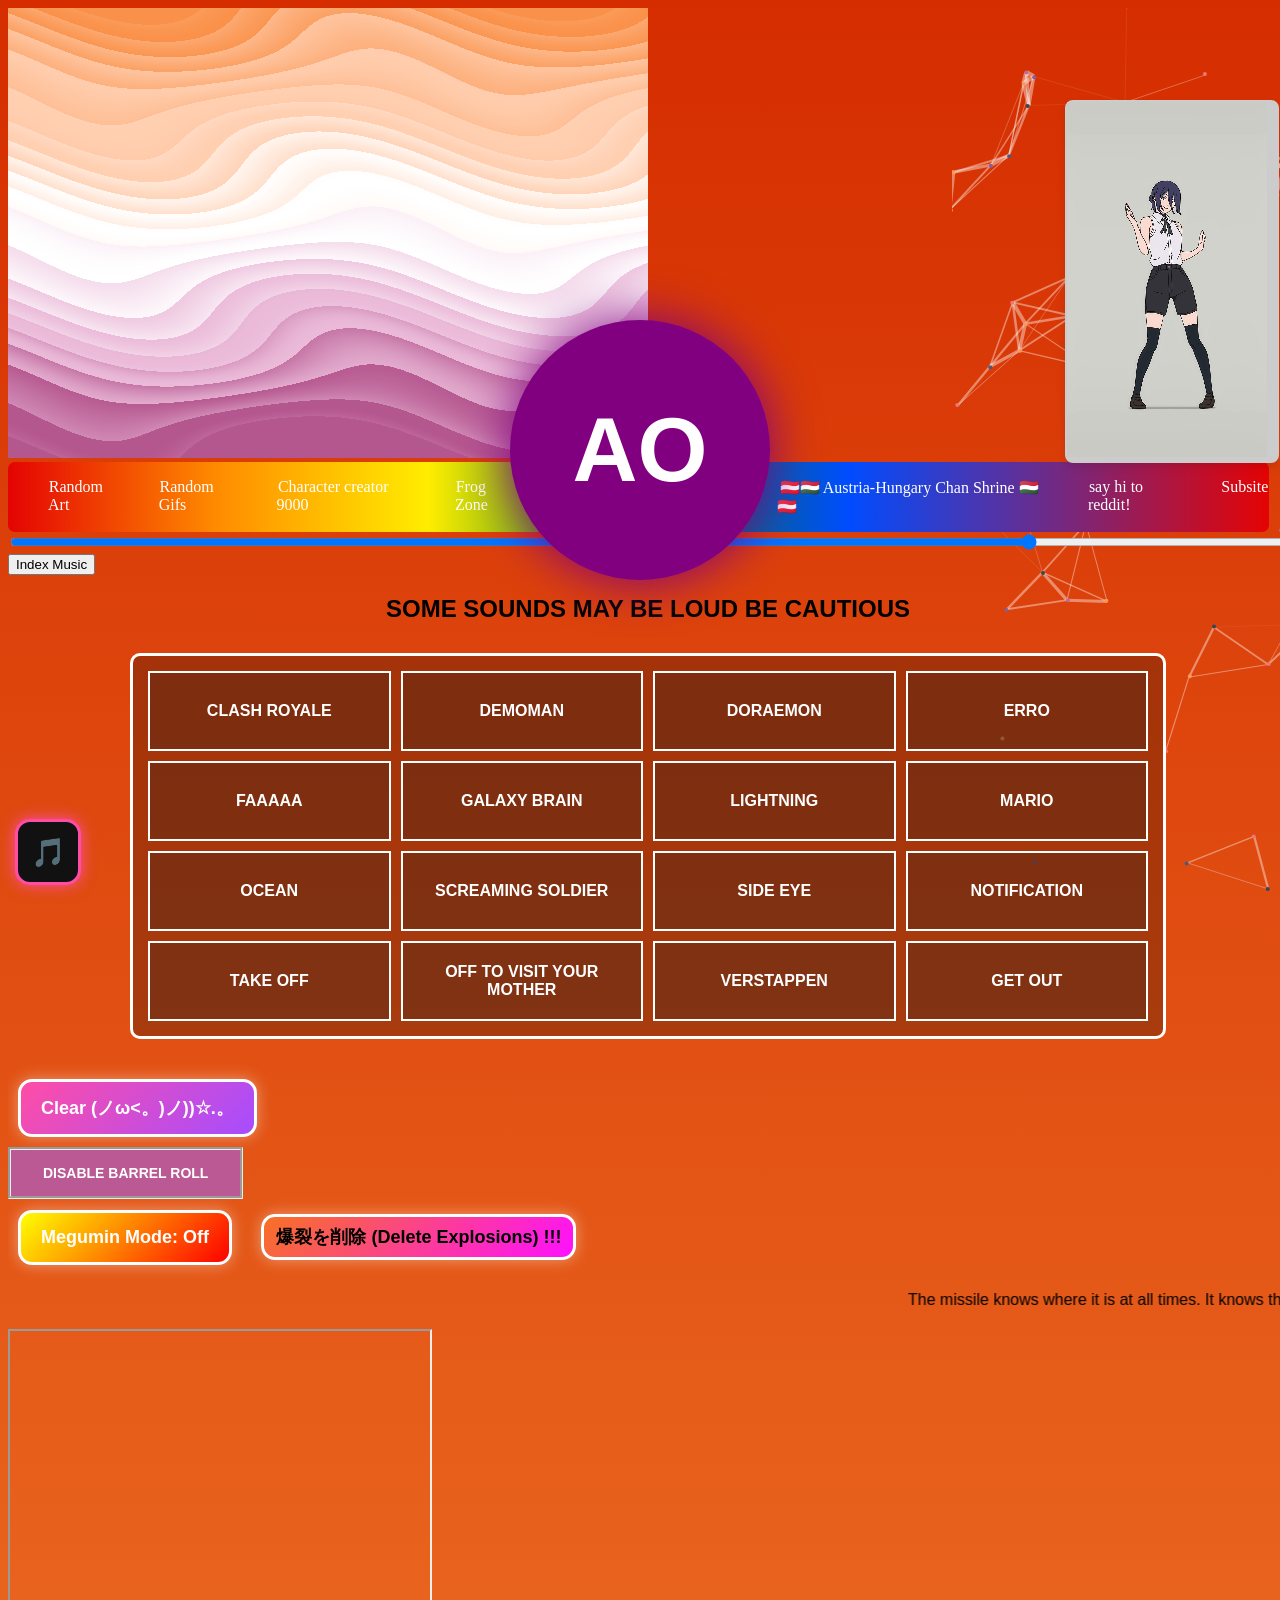
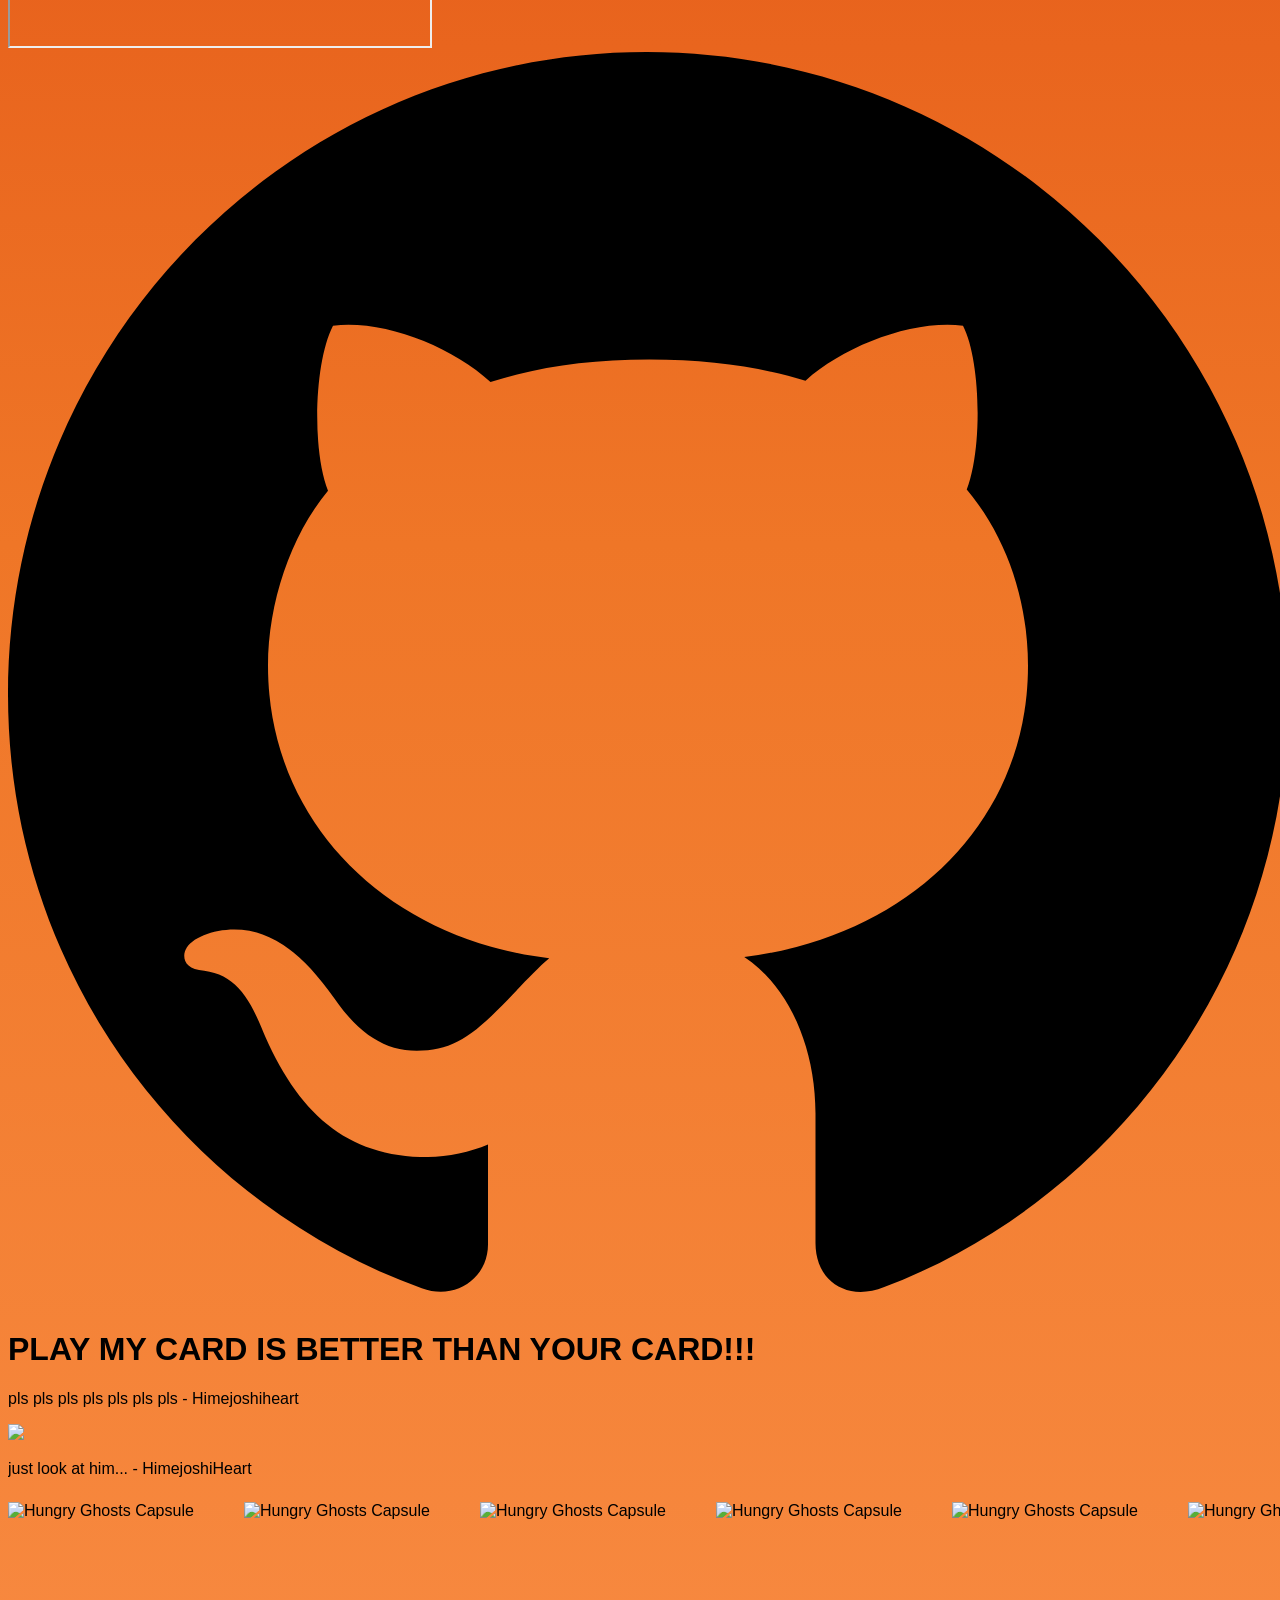
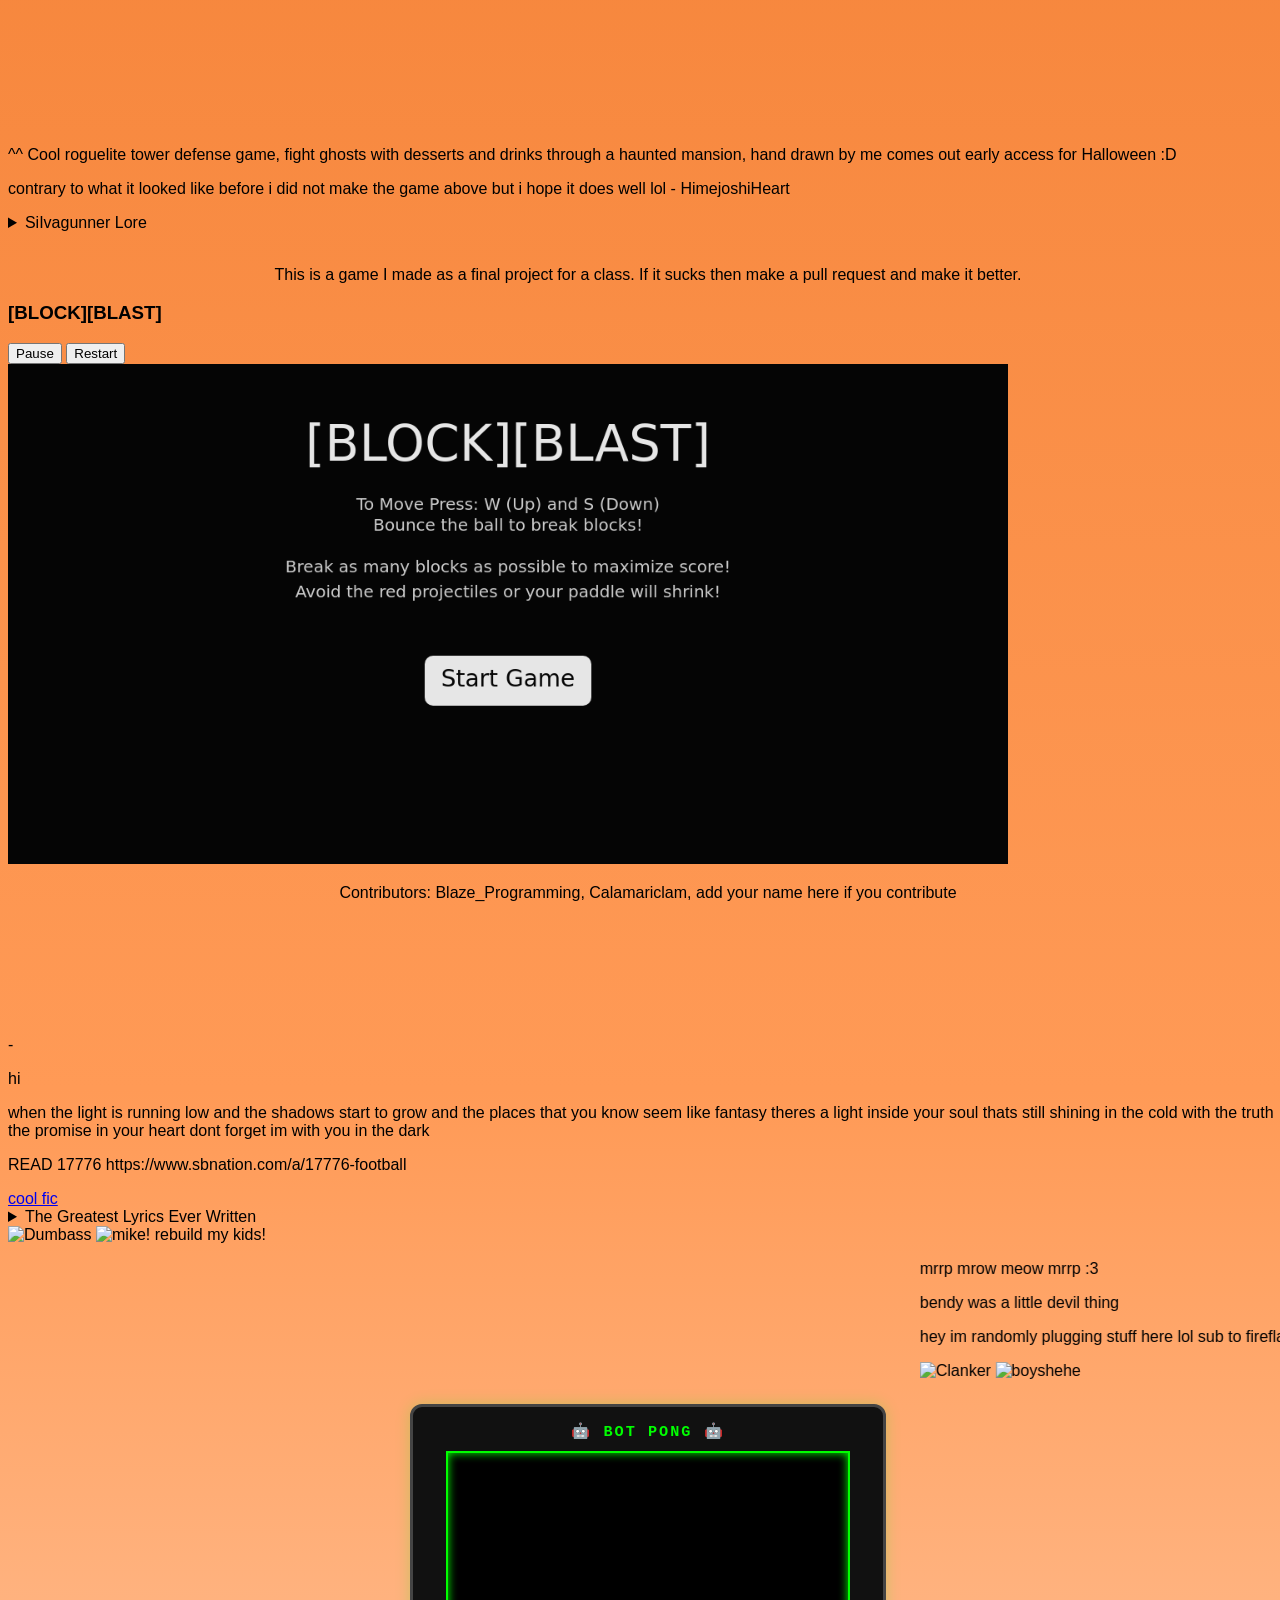
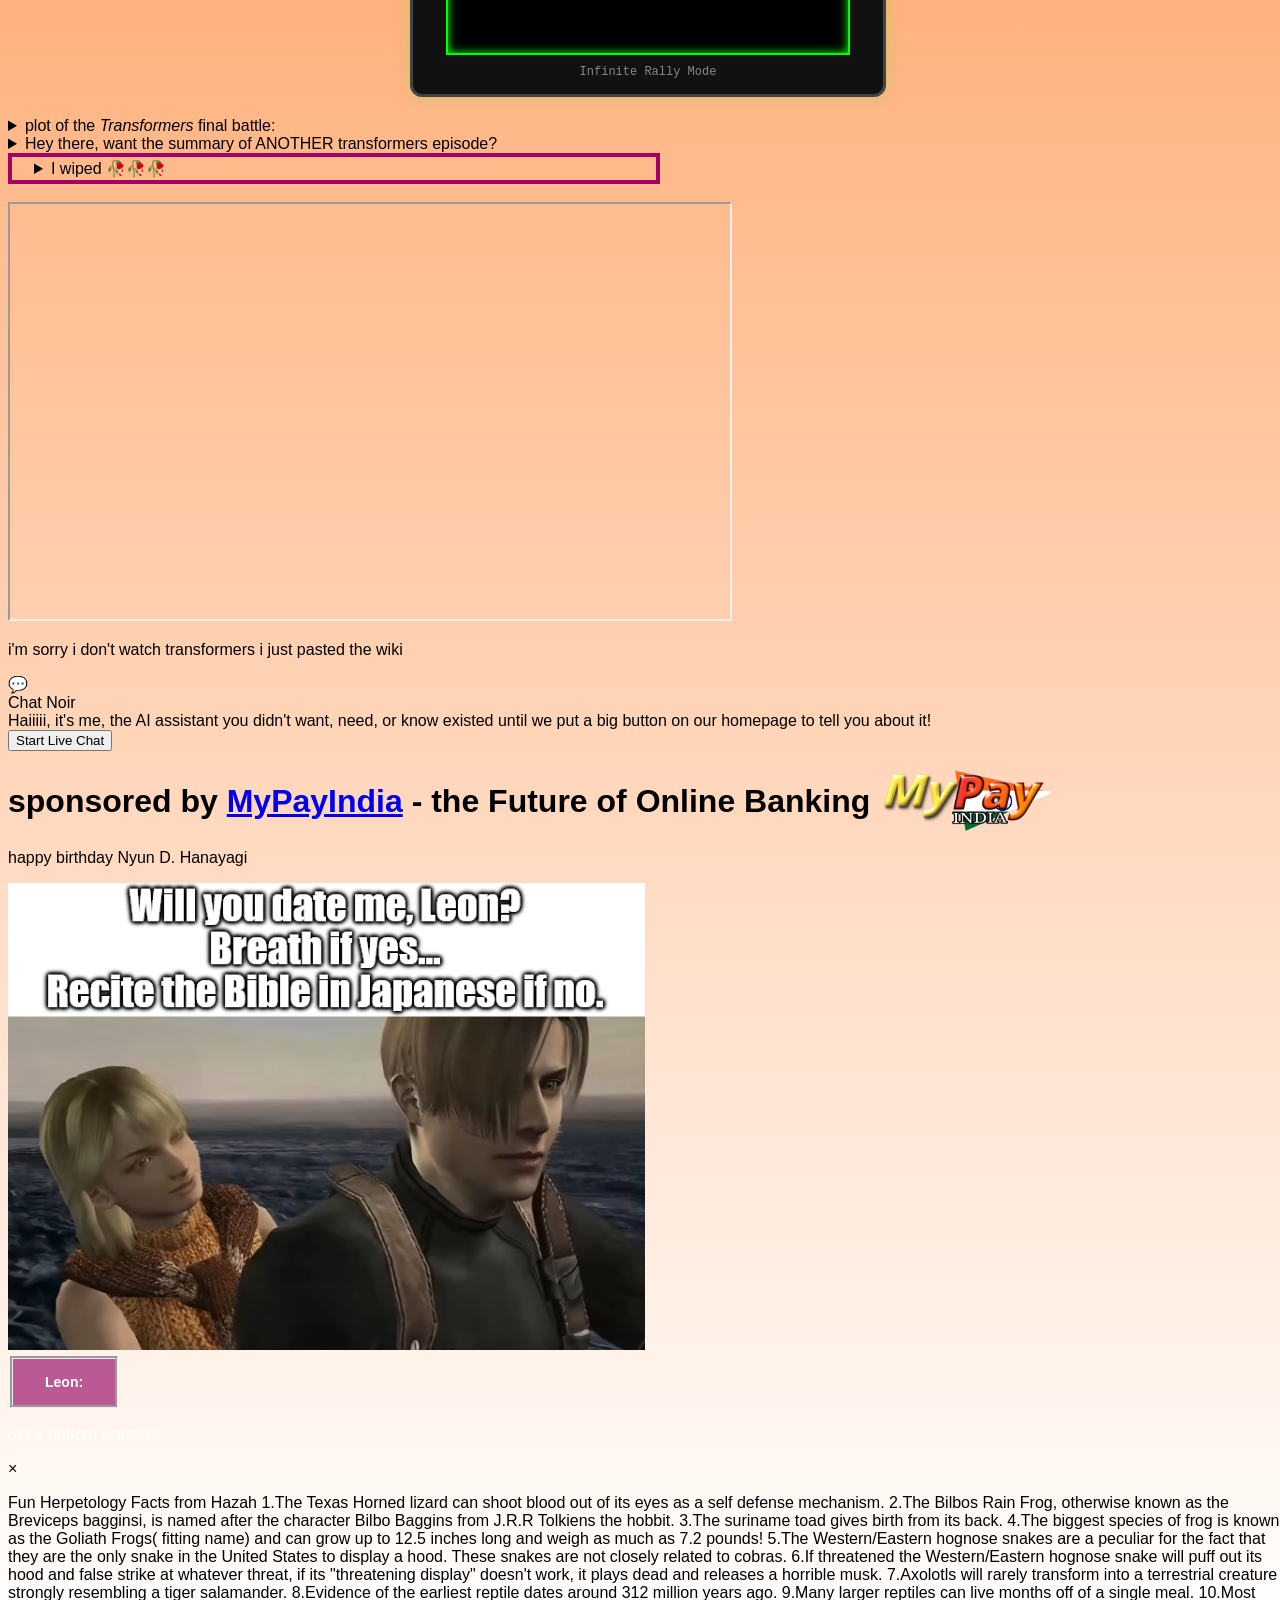
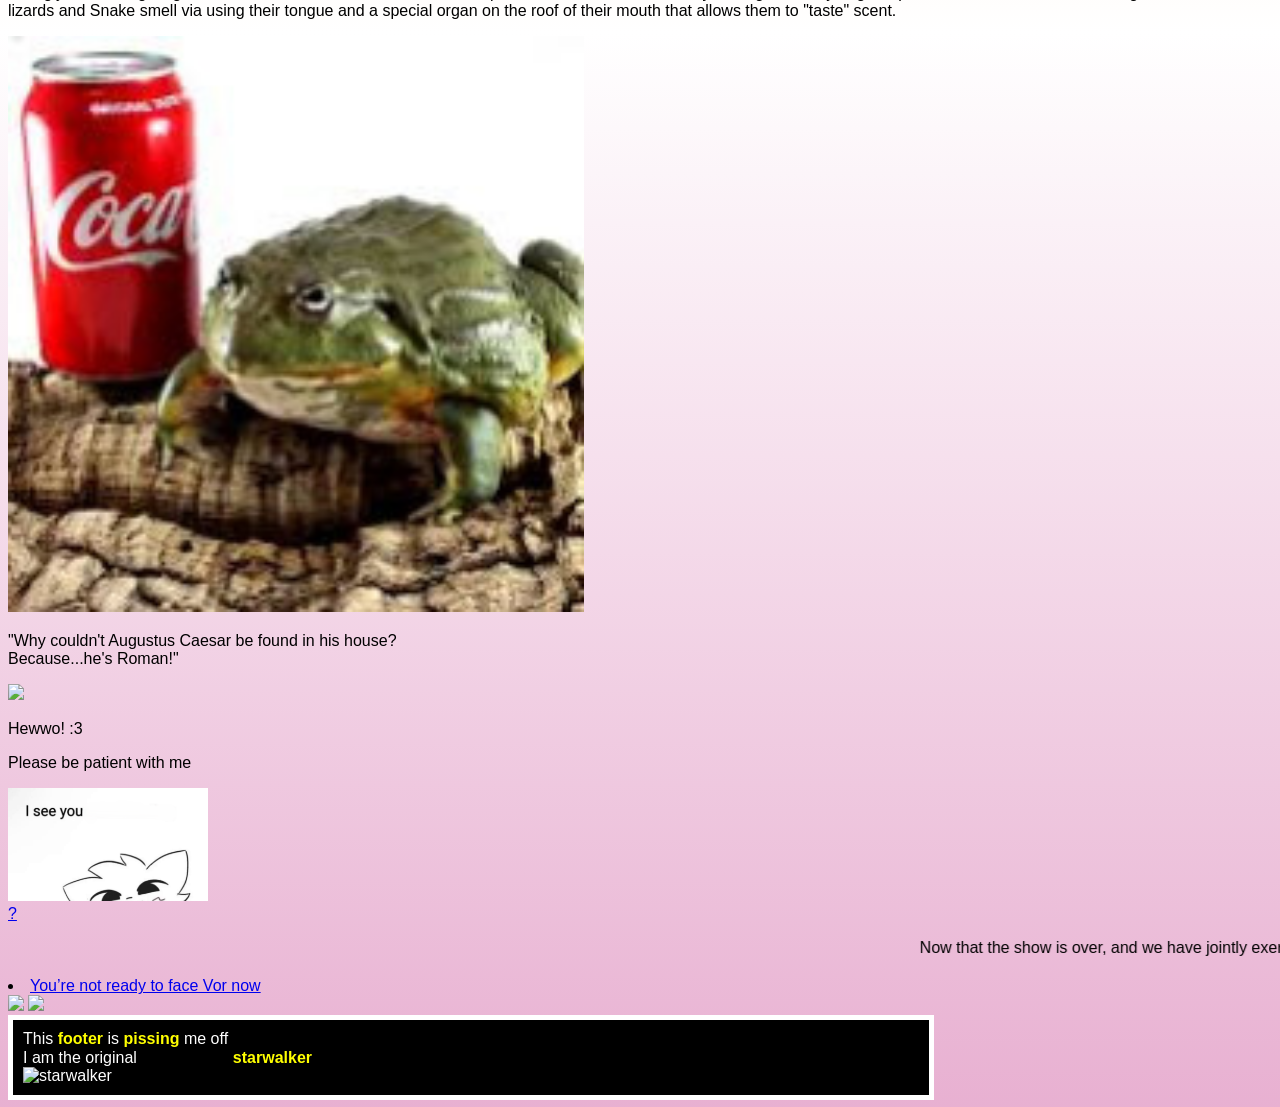
==== commit d6bcc21e: "yeah" ====
--- a/index.html
+++ b/index.html
@@ -11,10 +11,10 @@
     <link rel="manifest" href="scripts/manifest.json">
     <link rel="stylesheet" href="styles/soundboard.css">
     <link rel="stylesheet" href="styles/block-blast-styles.css">
+    <link rel="stylesheet" href="styles/ao.css">
     <script src="script.js"></script>
     <script src="https://cdn.babylonjs.com/babylon.js"></script>
     <script src="https://cdn.babylonjs.com/loaders/babylonjs.loaders.js"></script>
-    <style>@font-face {font-family: 'AmazDooM'; src: url('./resources/AmazDooMLeft.ttf');}</style>
   </head>
   <body>
     <!-- haii hello this is cool lesbian shader made by me (Vio) specifically for this website-->
@@ -44,25 +44,25 @@
         <ul>
             <li><a href="randomassart.html">Random Art</a></li>
             <li><a href="randomassgifs.html">Random Gifs</a></li>
-            <li><a href="DnD/DnDcreator.html" target="_blank">Character creator 9000</a></li>
+            <li><a href="DnD/DnDcreator.html">Character creator 9000</a></li>
             <li><a href="frogzone.html">Frog Zone</a></li>
-			      <li><a href="https://message.printerjoe.co.uk" target="_blank">Harass printerjoe</a></li>
+            <li><a href="itemshop.html">Item Shop</a></li>
             <li><a href="lowkirkenuinely.html">Shrine of Kirk</a></li>
             <li><a href="the_shrine.html">🇦🇹🇭🇺 Austria-Hungary Chan Shrine 🇭🇺🇦🇹</a></li>
-            <li id="DOOM"><a href="doom-wasm/index.html" target="_blank">DOOM!</a></li>
-            <li><a href="https://www.youtube.com/watch?v=dQw4w9WgXcQ" target="_blank">say hi to reddit!</a></li>
+            <li><a href="https://www.youtube.com/watch?v=dQw4w9WgXcQ">say hi to reddit!</a></li>
             <li><a href="subsite/subsitenav.html">Subsite</a></li>
             <li><a href="movies.html">WATCH MOVIES 4 FREE</a></li>
+            <li><a href="doom-wasm/index.html" style="font-size:2rem">DOOM!</a></li>
             <li><a href="quavercorner.html">QUAVER CORNER!!!</a></li>
             <li><a href="stupidcat.html">Stupid Cat Clicker</a></li>
             <li><a href="trans.html">Trans</a></li>
-            <li><a href="randomMtgCard.html">Random mtg Card</a></li>
+            <li> <a href="randomMtgCard.html">Random mtg Card</a></li>
             <li><a href="subsite/irc.html">Slug-IRC</a></li>
             <li><a href="hazah/Hazahsplace.html">Hazahs Place, Stay Out.</a></li>
-			      <li><a href="linux.html" style="color: #0f0; font-style: italic;" target="_blank">🐧USE LINUX!!🐧</a></li>
-            <li><a href="itemshop.html" target="_blank">Item Shop</a></li>
+			<li><a href="linux.html" style="color: #0f0; font-style: italic;">🐧USE LINUX!!🐧</a></li>
+			<li><a href="https://message.printerjoe.co.uk">Harass printerjoe</a></li>
             <li><a href="supgosbuster.html">super ghost bust</a></li>
-			      <li><a href="nuzi.html">NUZI 4EVA NUZI 4LYF!!!!</a></li>
+			<li><a href="nuzi.html">NUZI 4EVA NUZI 4LYF!!!!</a></li>
         </ul>
     </nav>
   </header>
@@ -198,12 +198,12 @@
     <button id="meguminClear" onclick="clearMegumin();"> 爆裂を削除 (Delete Explosions) !!! </button>
     <br>
 
-    <div class="hazard-marquee">
-    <marquee scrolldelay="0">The missile knows where it is at all times. It knows this because it knows where it isn't. By subtracting where it is from where it isn't, or where it isn't from where it is (whichever is greater), it obtains a difference, or deviation. The guidance subsystem uses deviations to generate corrective commands to drive the missile from a position where it is to a position where it isn't, and arriving at a position where it wasn't, it now is. Consequently, the position where it is, is now the position that it wasn't, and it follows that the position that it was, is now the position that it isn't. In the event that the position that it is in is not the position that it wasn't, the system has acquired a variation, the variation being the difference between where the missile is, and where it wasn't. If variation is considered to be a significant factor, it too may be corrected by the GEA. However, the missile must also know where it was. The missile guidance computer scenario works as follows. Because a variation has modified some of the information the missile has obtained, it is not sure just where it is. However, it is sure where it isn't, within reason, and it knows where it was. It now subtracts where it should be from where it wasn't, or vice-versa, and by differentiating this from the algebraic sum of where it shouldn't be, and where it was, it is able to obtain the deviation and its variation, which is called error.</marquee>
-    </div>
+    <marquee>
+    <p>The missile knows where it is at all times. It knows this because it knows where it isn't. By subtracting where it is from where it isn't, or where it isn't from where it is (whichever is greater), it obtains a difference, or deviation. The guidance subsystem uses deviations to generate corrective commands to drive the missile from a position where it is to a position where it isn't, and arriving at a position where it wasn't, it now is. Consequently, the position where it is, is now the position that it wasn't, and it follows that the position that it was, is now the position that it isn't. In the event that the position that it is in is not the position that it wasn't, the system has acquired a variation, the variation being the difference between where the missile is, and where it wasn't. If variation is considered to be a significant factor, it too may be corrected by the GEA. However, the missile must also know where it was. The missile guidance computer scenario works as follows. Because a variation has modified some of the information the missile has obtained, it is not sure just where it is. However, it is sure where it isn't, within reason, and it knows where it was. It now subtracts where it should be from where it wasn't, or vice-versa, and by differentiating this from the algebraic sum of where it shouldn't be, and where it was, it is able to obtain the deviation and its variation, which is called error.</p>
+    </marquee>
 
     <iframe width="420" height="315"
-        src="https://www.youtube.com/embed/yvZP3YQNuRo?&mute=1&loop=1&playlist=yvZP3YQNuRo">
+        src="https://www.youtube.com/embed/yvZP3YQNuRo?autoplay=1&mute=1&loop=1&playlist=yvZP3YQNuRo">
     </iframe>
 
 	<link rel="stylesheet" href="styles/github.css">
@@ -455,10 +455,14 @@
      <img src="resources/sadwario.jpg">
     </div>
 
-	<div style="background-color: black; border: white 5px solid; color: white; padding: 10px; width: 70%">
-      <span>This <strong style="color: yellow;">footer</strong> is <strong style="color: yellow;">pissing</strong> me off<br/>I am the original⠀⠀⠀⠀⠀⠀⠀⠀<strong style="color: yellow;">starwalker</strong></span><br/>
-      <img src="resources/Starwalker_overworld.png" alt="starwalker"/>
-    </div>
+	  <div style="background-color: black; border: white 5px solid; color: white; padding: 10px; width: 70%">
+        <span>This <strong style="color: yellow;">footer</strong> is <strong style="color: yellow;">pissing</strong> me off<br/>I am the original⠀⠀⠀⠀⠀⠀⠀⠀<strong style="color: yellow;">starwalker</strong></span><br/>
+        <img src="resources/Starwalker_overworld.png" alt="starwalker"/>
+    </div>
+    
+		<button id="aoButton">AO</button>
+    <script src="scripts/ao.js"></script>
+
 
     <script src="scripts/music.js"></script>
     <script src="scripts/soundboard.js"></script>
--- a/styles/ao.css
+++ b/styles/ao.css
@@ -0,0 +1,17 @@
+#aoButton {
+    position: fixed;
+    top: 50%;
+    left: 50%;
+    transform: translate(-50%, -50%);
+    width: 260px;
+    height: 260px;
+    border-radius: 50%;
+    border: none;
+    background: purple;
+    color: white;
+    font-size: 90px;
+    font-weight: bold;
+    cursor: pointer;
+    z-index: 999999;
+    box-shadow: 0 0 50px purple;
+}
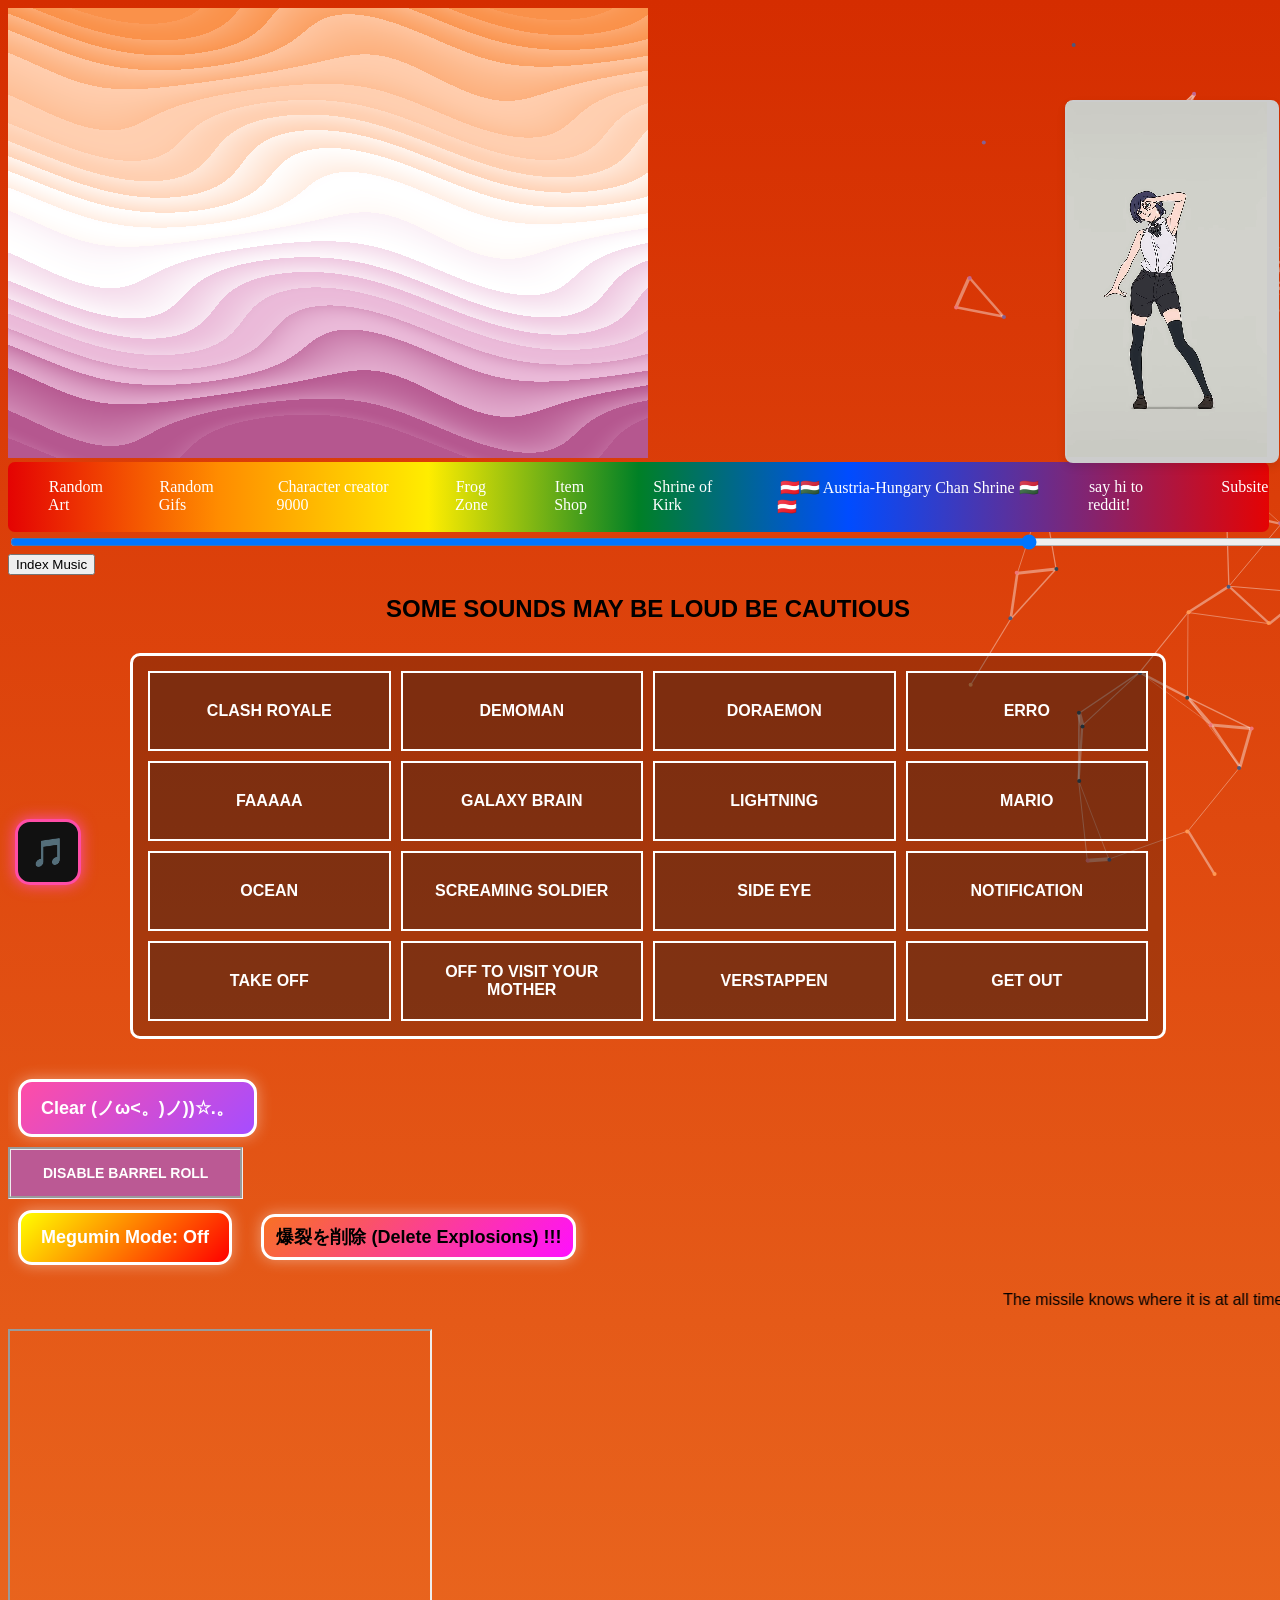
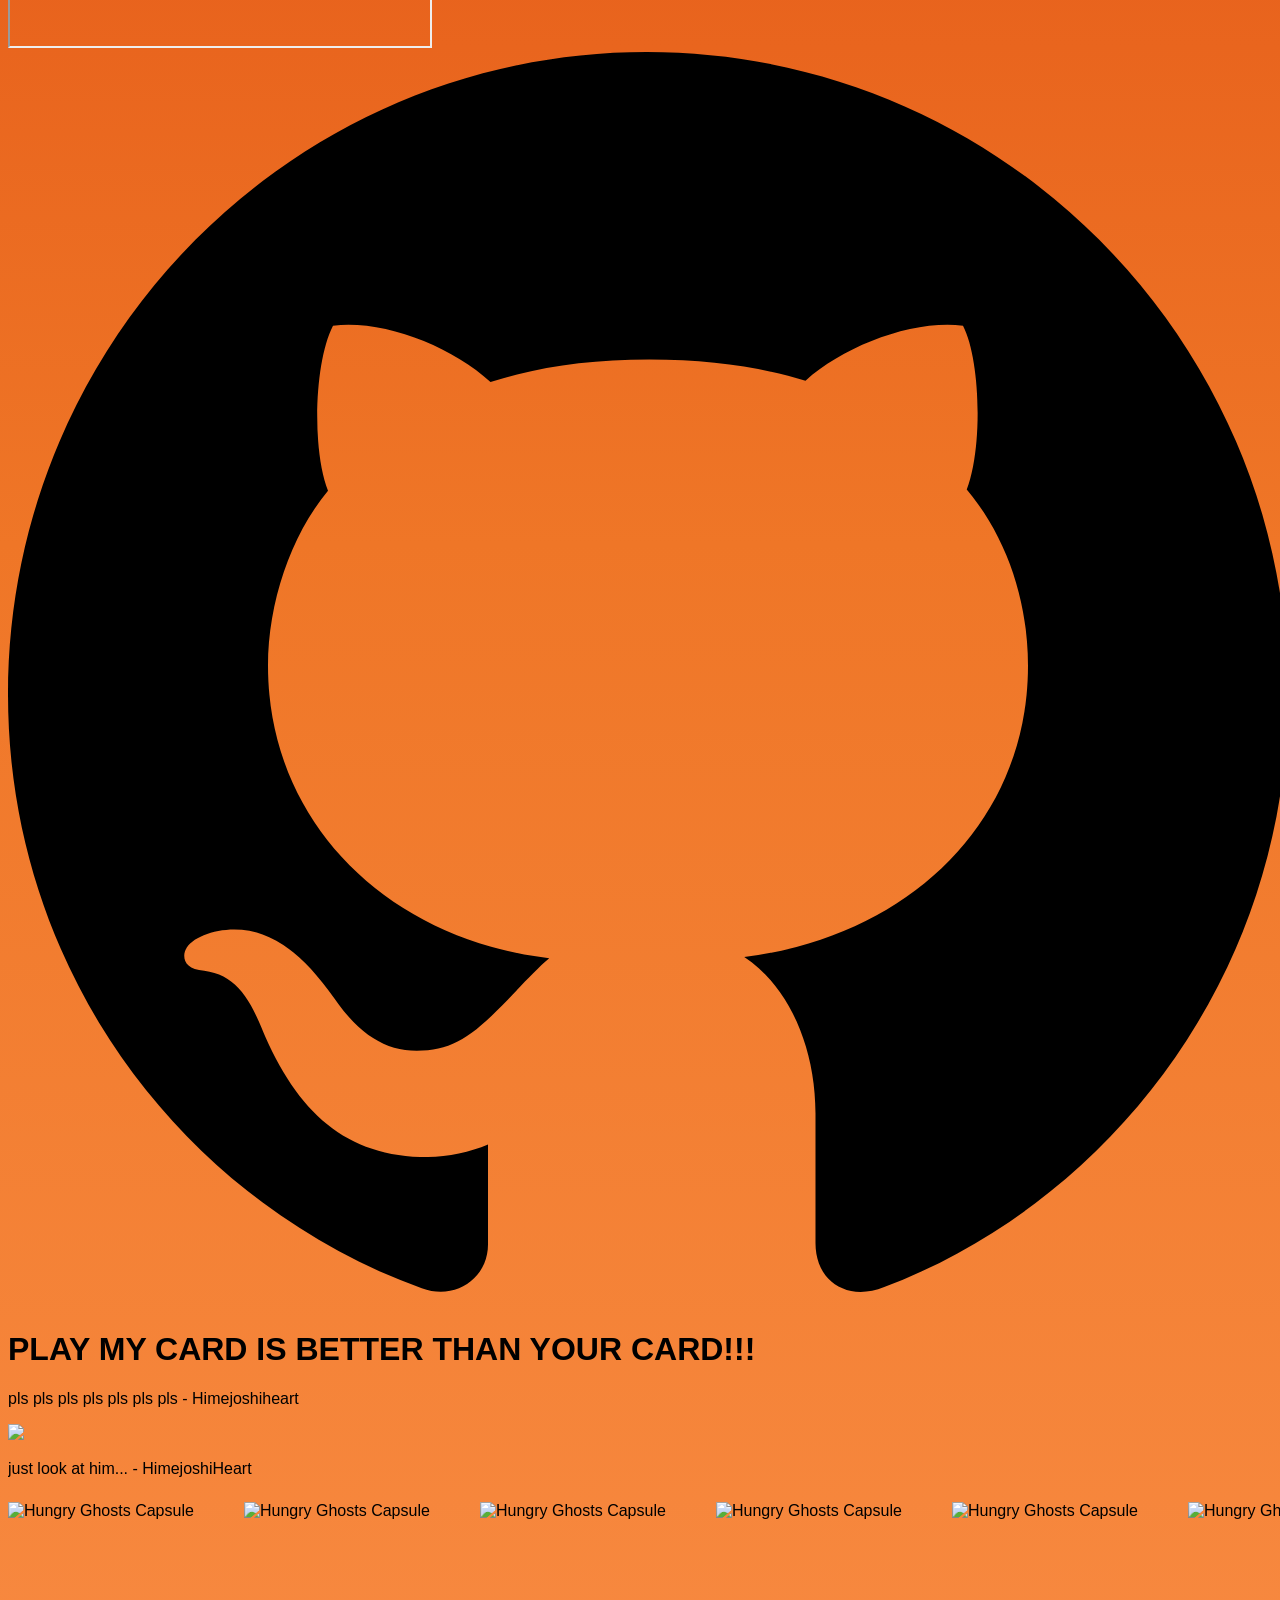
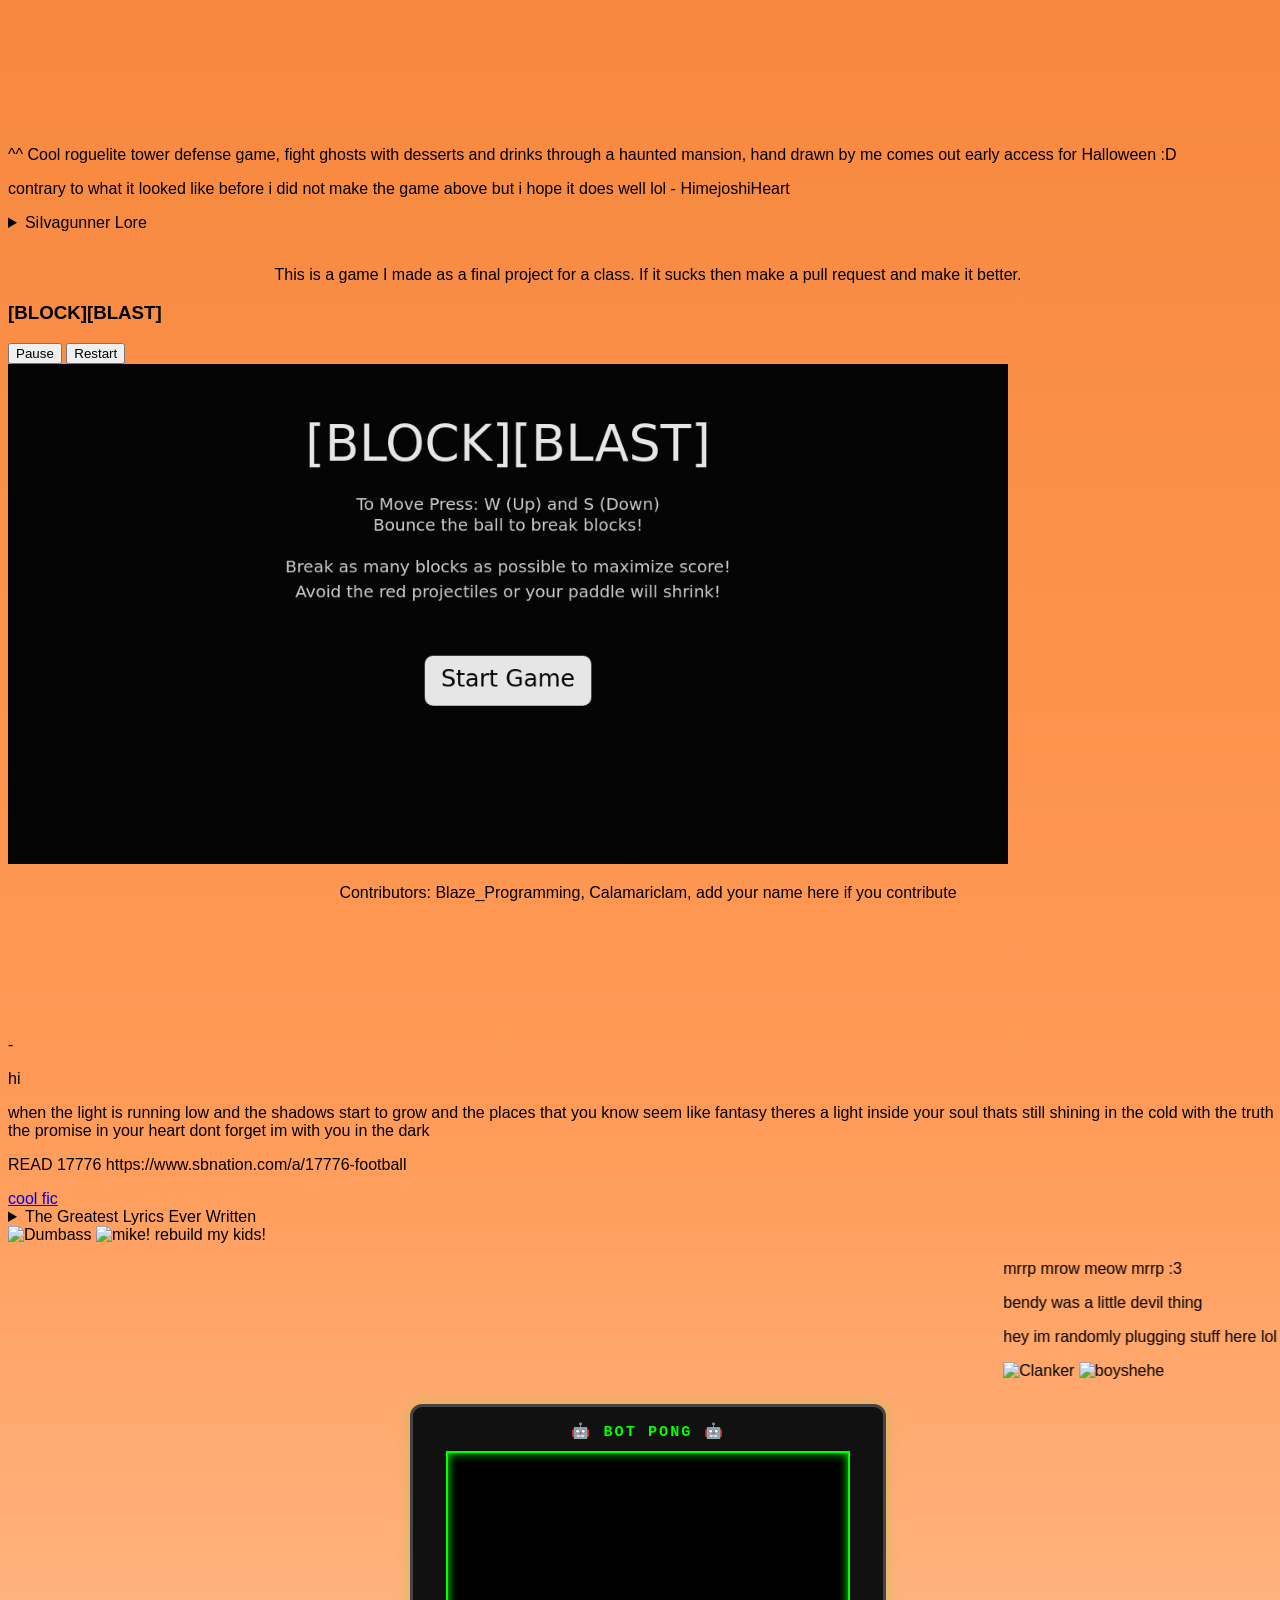
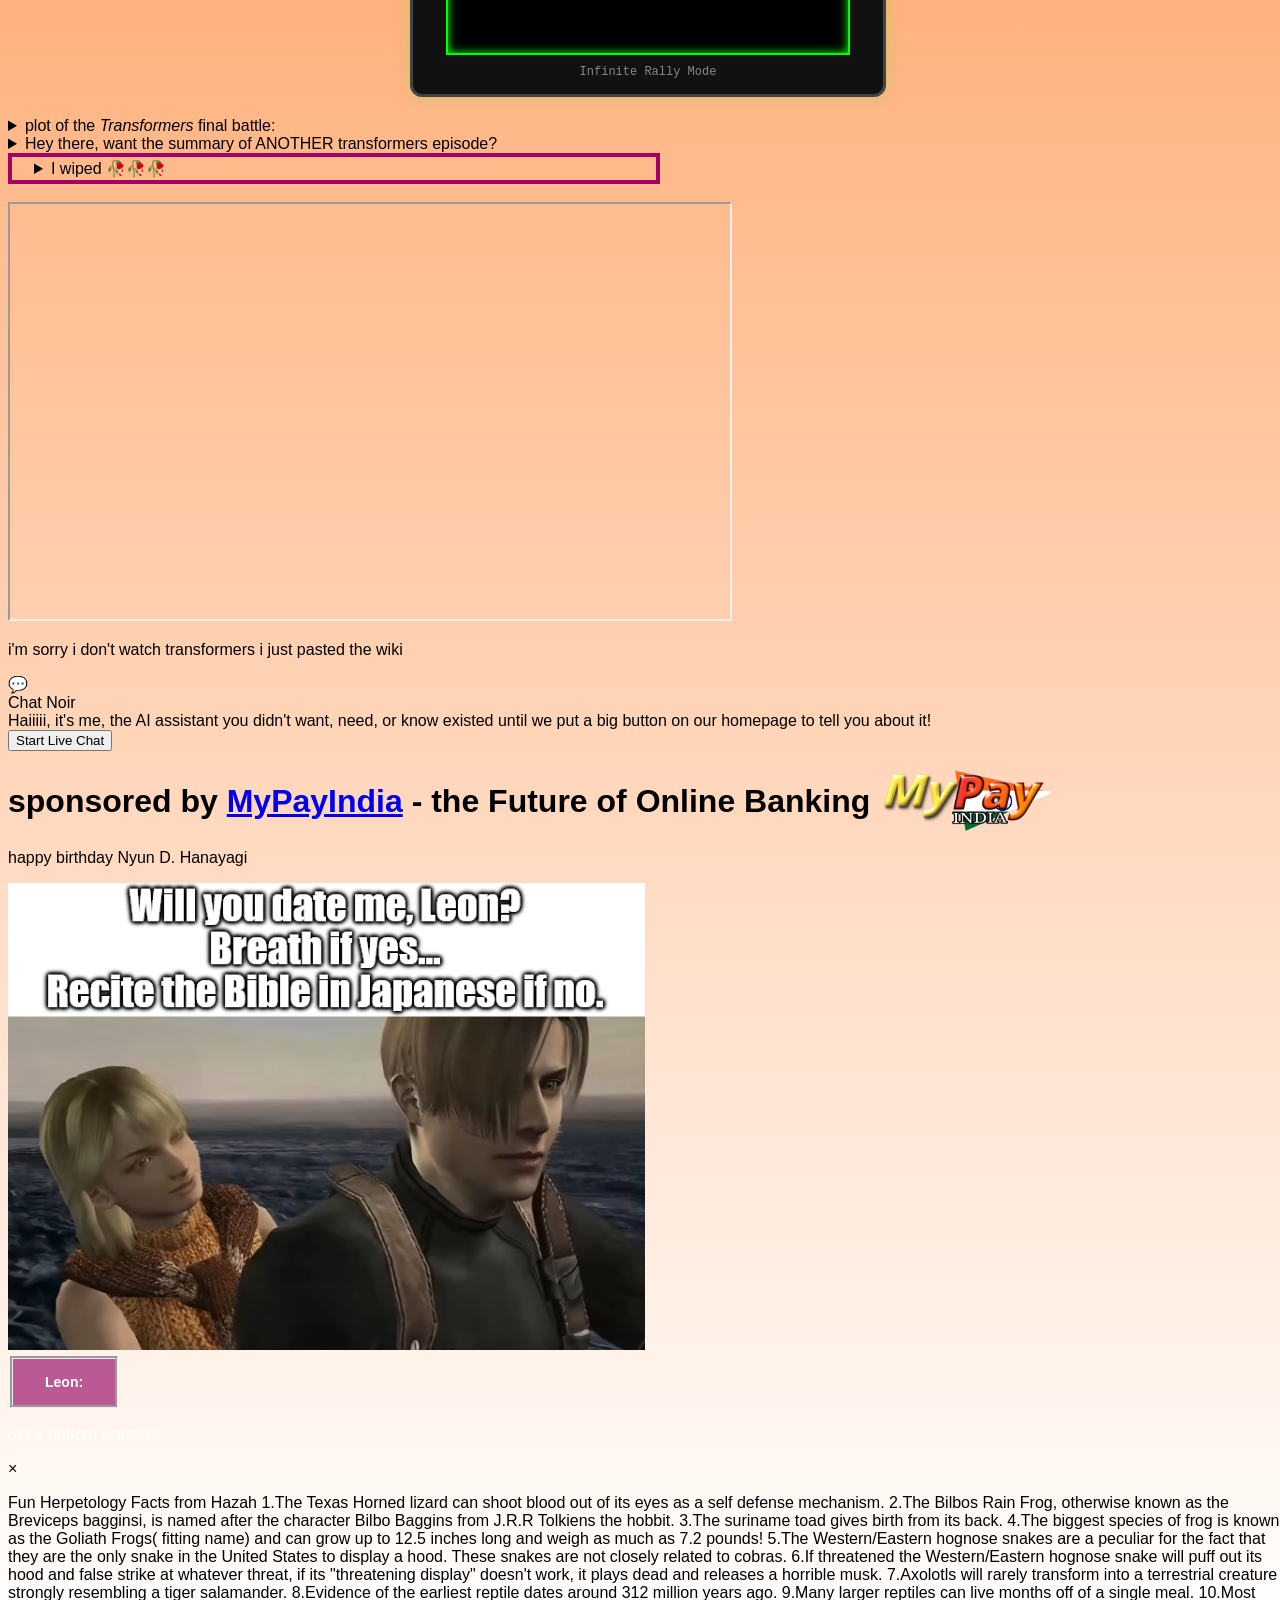
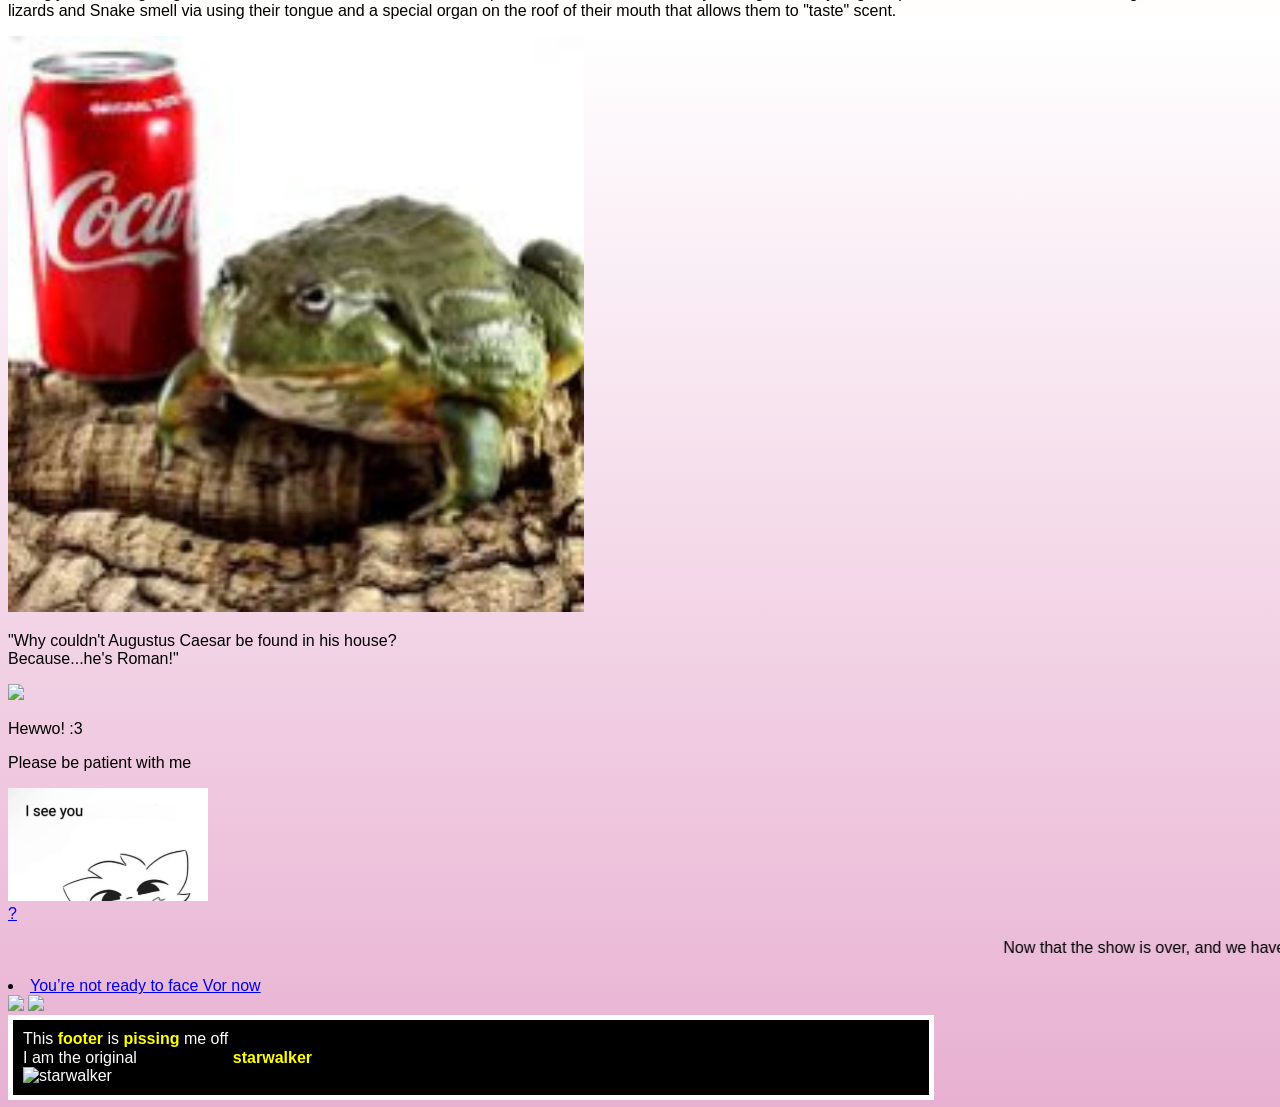
==== commit 5d6d8cdb: "Update index.html" ====
--- a/index.html
+++ b/index.html
@@ -11,7 +11,6 @@
     <link rel="manifest" href="scripts/manifest.json">
     <link rel="stylesheet" href="styles/soundboard.css">
     <link rel="stylesheet" href="styles/block-blast-styles.css">
-    <link rel="stylesheet" href="styles/ao.css">
     <script src="script.js"></script>
     <script src="https://cdn.babylonjs.com/babylon.js"></script>
     <script src="https://cdn.babylonjs.com/loaders/babylonjs.loaders.js"></script>
@@ -459,10 +458,6 @@
         <span>This <strong style="color: yellow;">footer</strong> is <strong style="color: yellow;">pissing</strong> me off<br/>I am the original⠀⠀⠀⠀⠀⠀⠀⠀<strong style="color: yellow;">starwalker</strong></span><br/>
         <img src="resources/Starwalker_overworld.png" alt="starwalker"/>
     </div>
-    
-		<button id="aoButton">AO</button>
-    <script src="scripts/ao.js"></script>
-
 
     <script src="scripts/music.js"></script>
     <script src="scripts/soundboard.js"></script>
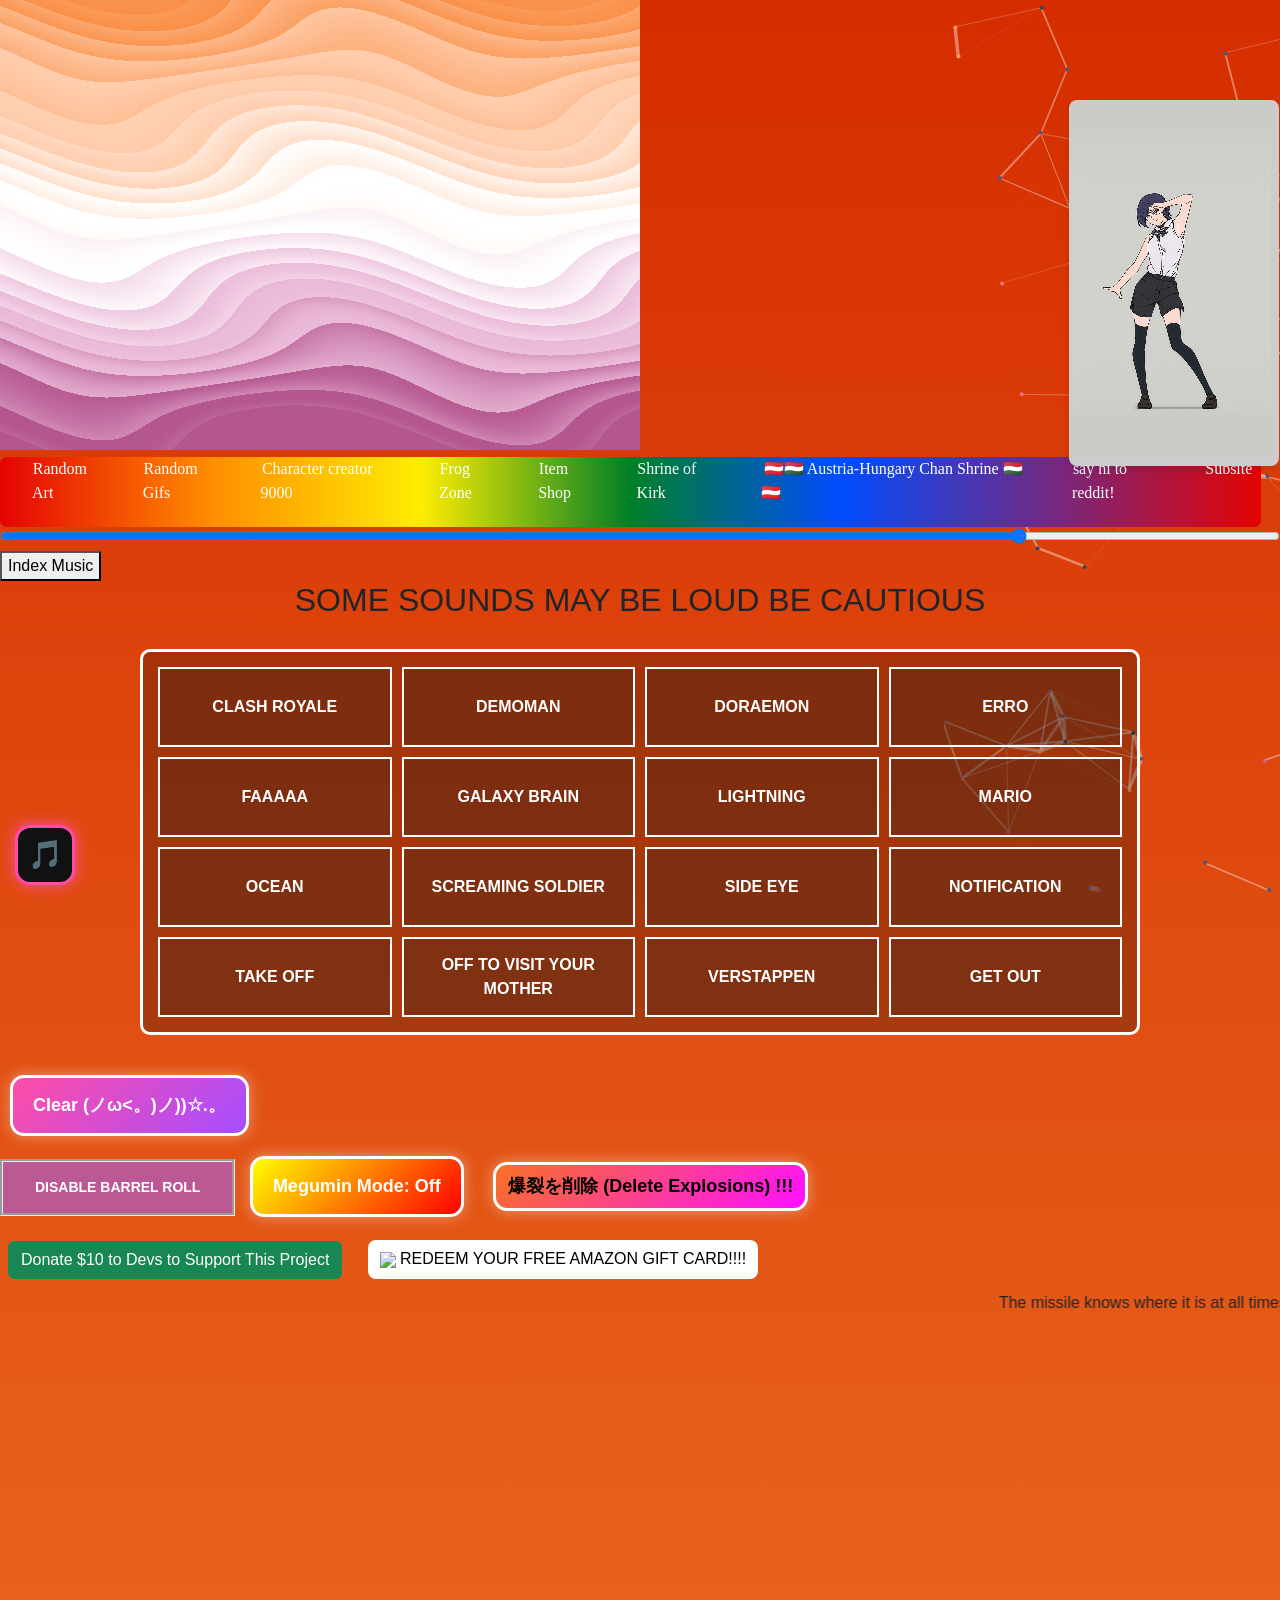
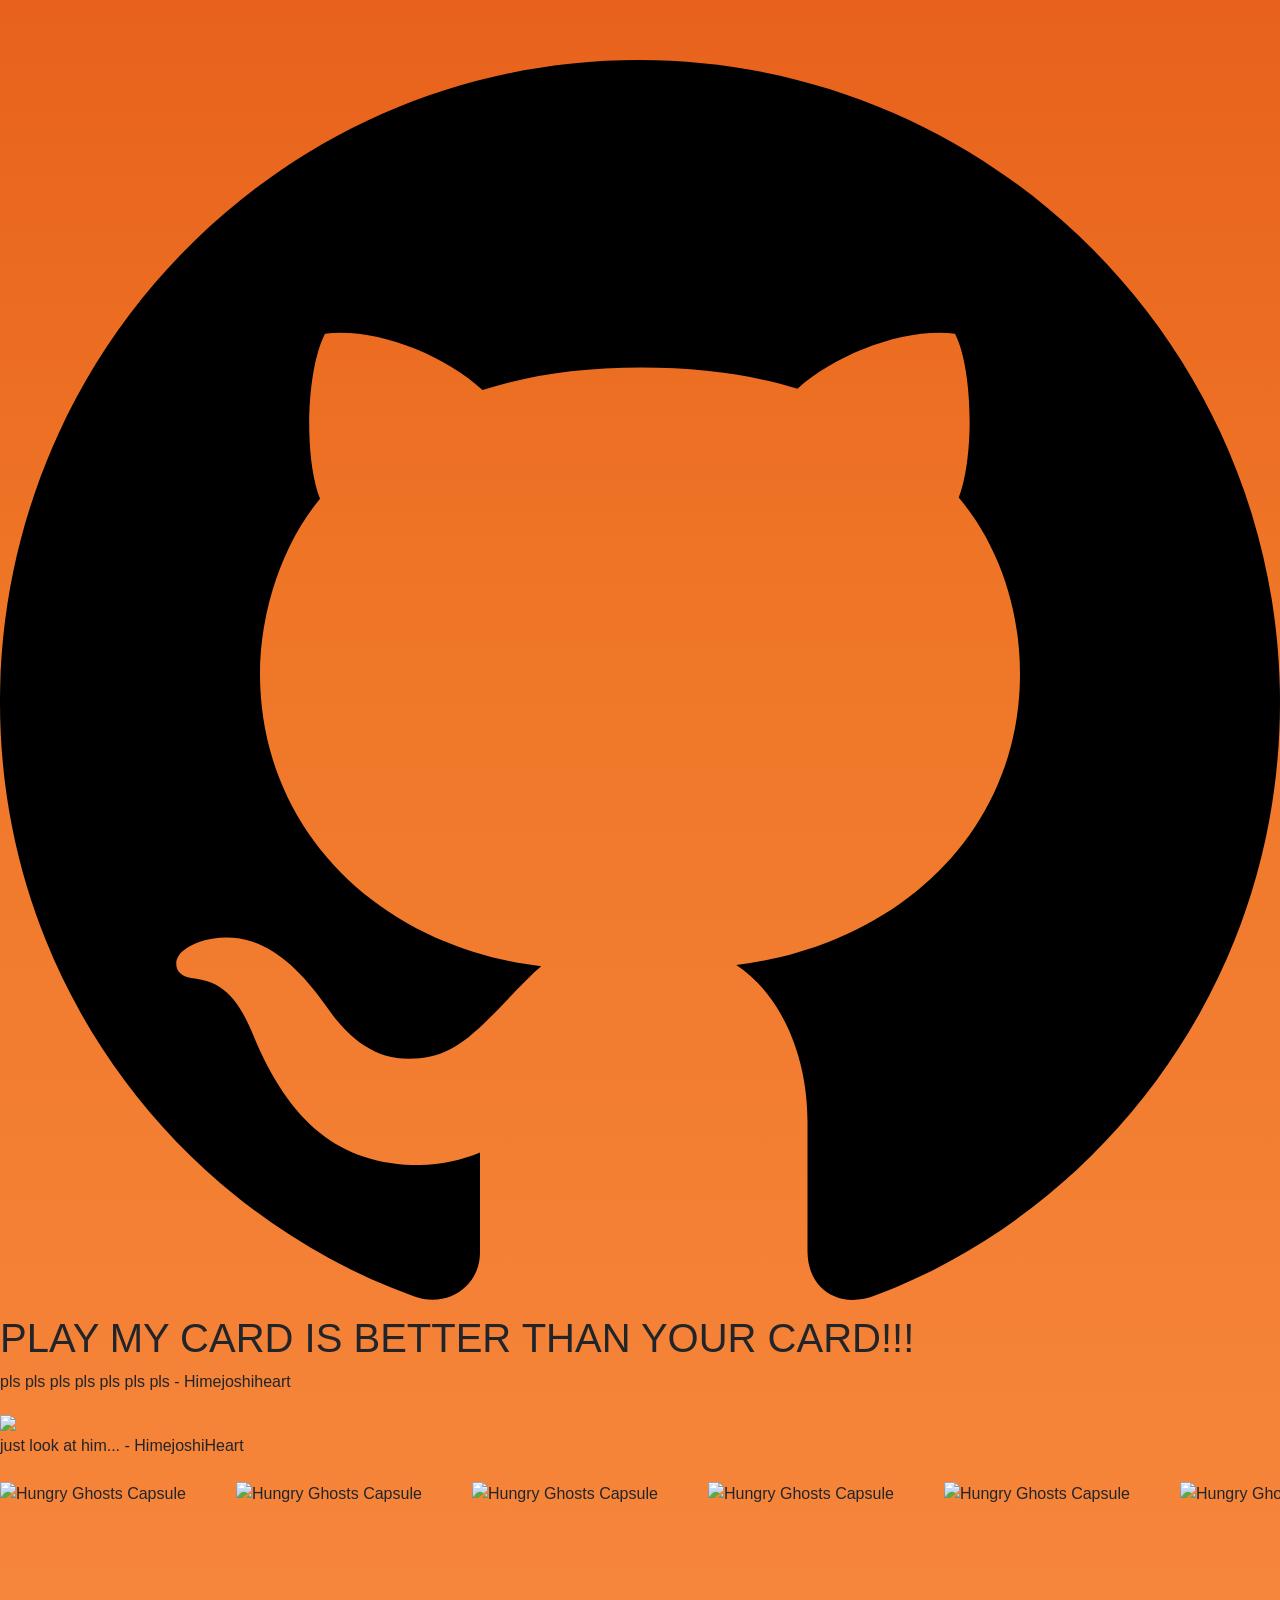
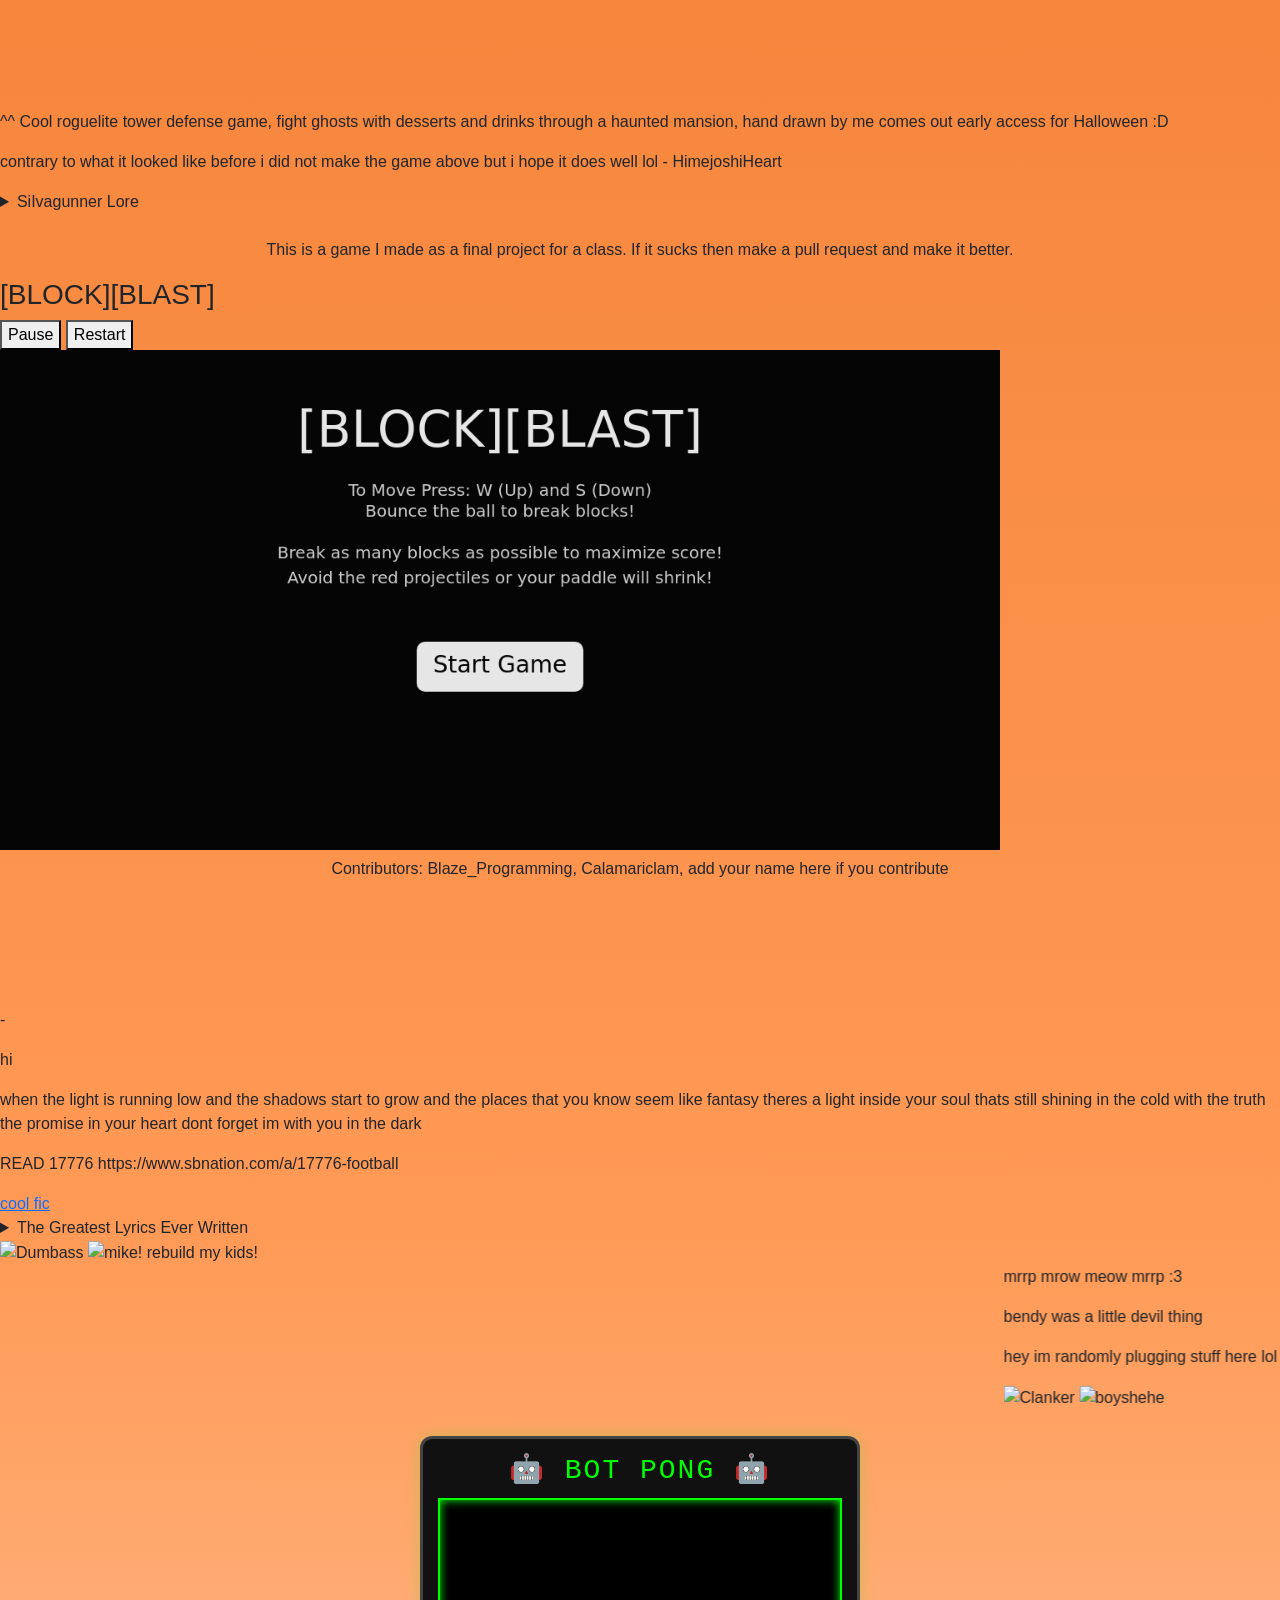
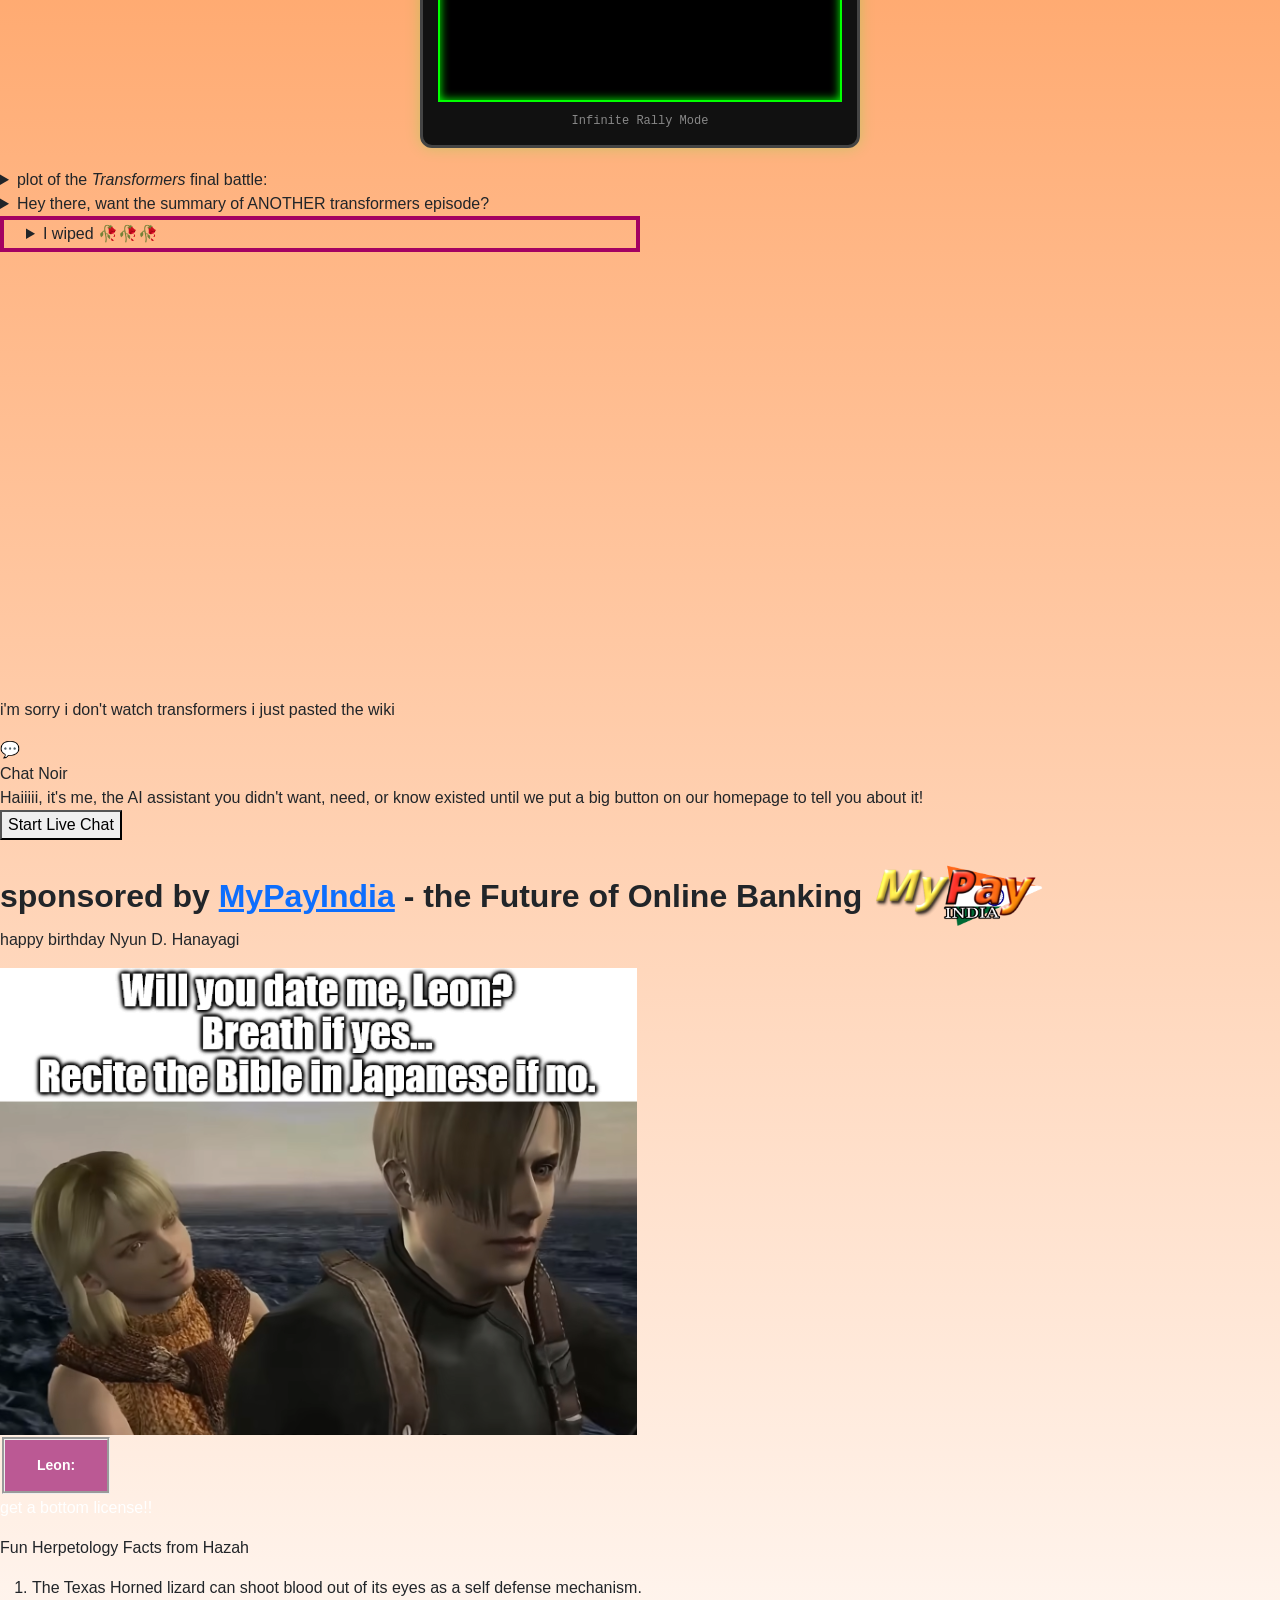
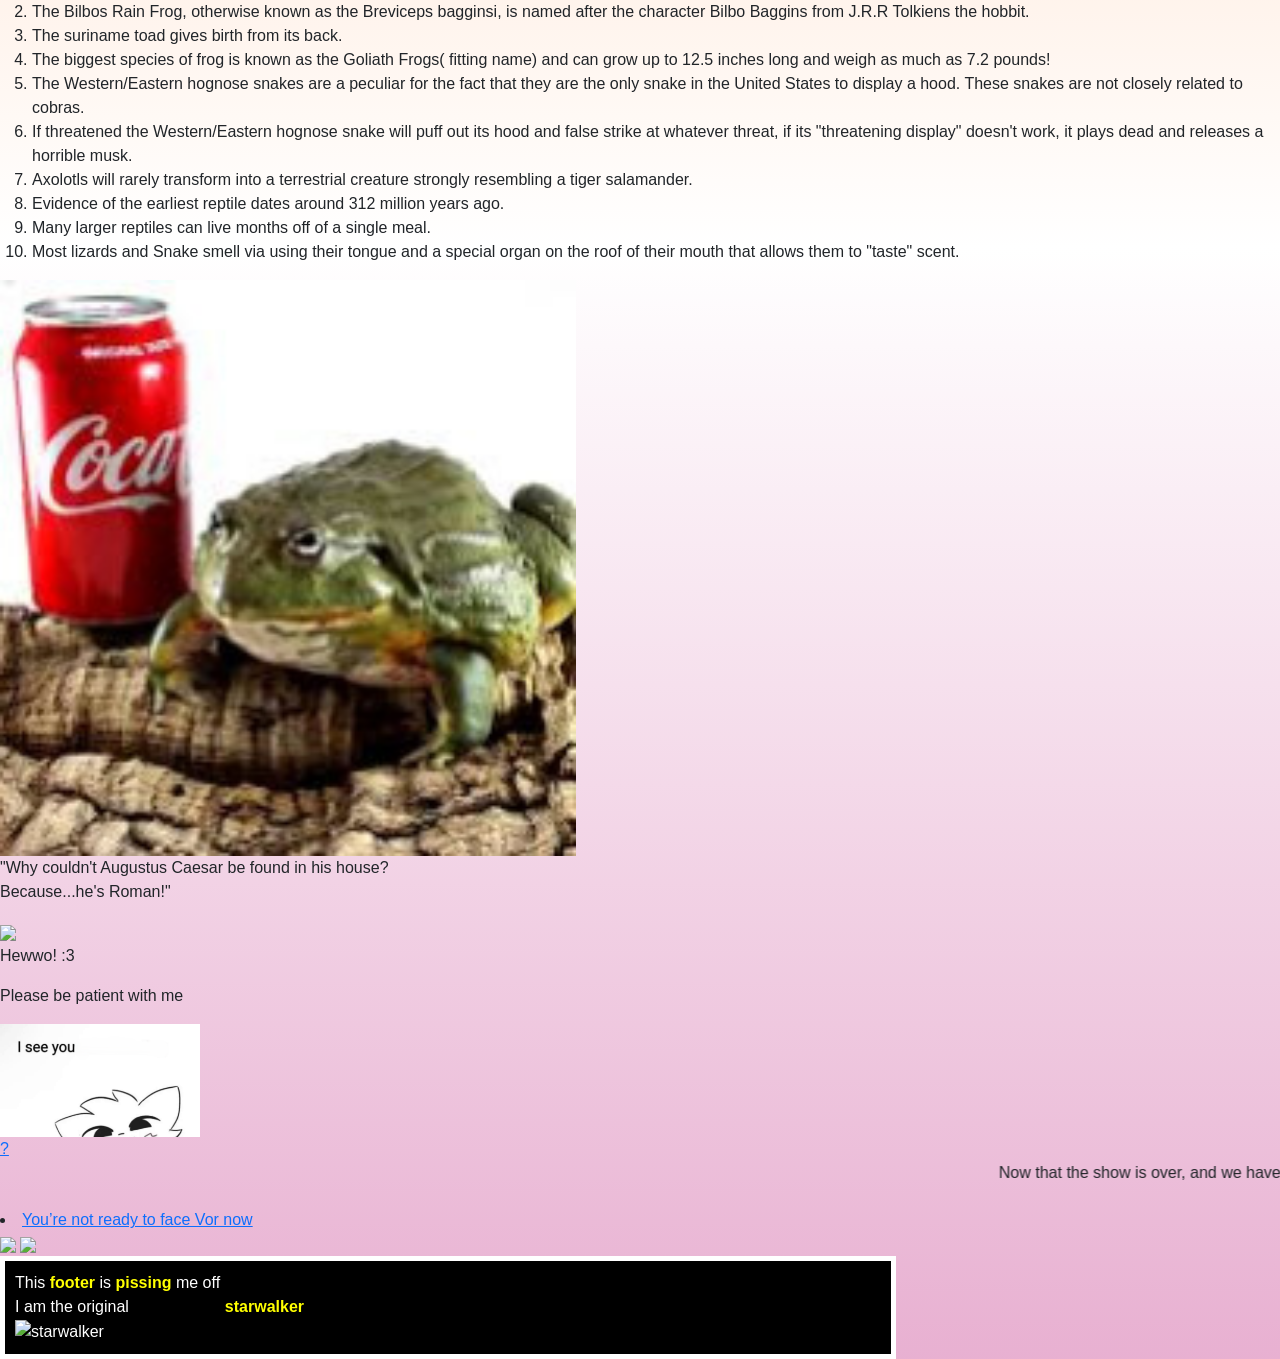
==== commit f78b1b96: "Merge pull request #232 from srch887/redeem added a do not redeem button" ====
--- a/index.html
+++ b/index.html
@@ -3,6 +3,10 @@
   <head>
     <meta charset="utf-8">
     <title>title</title>
+    
+    <link href="https://cdn.jsdelivr.net/npm/bootstrap@5.3.3/dist/css/bootstrap.min.css" rel="stylesheet">
+    <script src="https://cdn.jsdelivr.net/npm/bootstrap@5.3.3/dist/js/bootstrap.bundle.min.js"></script>
+    
     <link rel="stylesheet" href="styles/music.css">
     <link rel="stylesheet" href="styles/style.css">
     <link rel="stylesheet" href="styles/licensepopup.css">
@@ -11,6 +15,7 @@
     <link rel="manifest" href="scripts/manifest.json">
     <link rel="stylesheet" href="styles/soundboard.css">
     <link rel="stylesheet" href="styles/block-blast-styles.css">
+    <link rel="stylesheet" href="styles/redeem.css">
     <script src="script.js"></script>
     <script src="https://cdn.babylonjs.com/babylon.js"></script>
     <script src="https://cdn.babylonjs.com/loaders/babylonjs.loaders.js"></script>
@@ -48,10 +53,10 @@
             <li><a href="itemshop.html">Item Shop</a></li>
             <li><a href="lowkirkenuinely.html">Shrine of Kirk</a></li>
             <li><a href="the_shrine.html">🇦🇹🇭🇺 Austria-Hungary Chan Shrine 🇭🇺🇦🇹</a></li>
-            <li><a href="https://www.youtube.com/watch?v=dQw4w9WgXcQ">say hi to reddit!</a></li>
+            <li><a href="https://www.youtube.com/watch?v=dQw4w9WgXcQ" target="_blank">say hi to reddit!</a></li>
             <li><a href="subsite/subsitenav.html">Subsite</a></li>
             <li><a href="movies.html">WATCH MOVIES 4 FREE</a></li>
-            <li><a href="doom-wasm/index.html" style="font-size:2rem">DOOM!</a></li>
+            <li><a href="doom-wasm/index.html" style="font-size:2rem" target="_blank">DOOM!</a></li>
             <li><a href="quavercorner.html">QUAVER CORNER!!!</a></li>
             <li><a href="stupidcat.html">Stupid Cat Clicker</a></li>
             <li><a href="trans.html">Trans</a></li>
@@ -177,7 +182,6 @@
 
     </div>
 
-	  
 
       <!-- Changing the button position somehow breaks this idk how -->
       <button
@@ -189,12 +193,26 @@
 
     <br>
     <button id="barrelroll" onclick="barrelrolltoggel()">DISABLE BARREL ROLL</button>    
-    
-    <br>
+        
     <button id="meguminButton" onclick="meguminToggle()">Megumin Mode: Off</button>
-    <img id="meguminFollow" src="resources/megumin.webp">
-    
+    <img id="meguminFollow" src="resources/megumin.webp">  
     <button id="meguminClear" onclick="clearMegumin();"> 爆裂を削除 (Delete Explosions) !!! </button>
+    <br>
+        
+    <a href="donations.html" class="btn btn-success m-2">Donate $10 to Devs to Support This Project</a>
+    <audio src="resources/do-not-redeem.mp3" type="audio/mp3" id="do-not-redeem"></audio>
+    <script>
+    function startMusicRedeem() {
+
+        const music =
+            document.getElementById("do-not-redeem");
+
+        music.volume = 0.25;
+
+        music.play();
+    }
+    </script>
+    <button id="redeem" onclick="startMusicRedeem()"><img src="https://upload.wikimedia.org/wikipedia/commons/a/a9/Amazon_logo.svg" height="20" class="amazon_logo"> REDEEM YOUR FREE AMAZON GIFT CARD!!!!</button>
     <br>
 
     <marquee>
@@ -207,7 +225,7 @@
 
 	<link rel="stylesheet" href="styles/github.css">
 	<github>
-	  <a href="https://github.com/Very-cool-guy/Very-cool-guy.github.io">
+	  <a href="https://github.com/Very-cool-guy/Very-cool-guy.github.io" target="_blank">
         <img src="resources/GitHub_Invertocat_Black.svg" width="100%" height="auto">
       </a>
     </github>
@@ -271,40 +289,40 @@
     <p>hi</p>
     <p>when the light is running low and the shadows start to grow and the places that you know seem like fantasy theres a light inside your soul thats still shining in the cold with the truth the promise in your heart dont forget im with you in the dark</p>
     <p>READ 17776 https://www.sbnation.com/a/17776-football</p>
-	<a href="https://archiveofourown.org/works/57360634/chapters/145920496">cool fic</a>
+	<a href="https://archiveofourown.org/works/57360634/chapters/145920496" target="_blank">cool fic</a>
 
     <details>
       <summary>The Greatest Lyrics Ever Written</summary>
-      Fab 5 Freddy told me everybody's fly
-      DJ spinnin', I said, "My, my"
-      Flash is fast, Flash is cool
-      François c'est pas, flashé no deux
-      And you don't stop, sure shot
-      Go out to the parking lot
-      And you get in your car and drive real far
-      And you drive all night, and then you see a light
-      And it comes right down, and it lands on the ground
-      And out comes a man from Mars
-      And you try to run, but he's got a gun
-      And he shoots you dead, and he eats your head
-      And then you're in the man from Mars
-      You go out at night, eatin' cars
-      You eat Cadillacs, Lincolns, too
-      Mercurys and Subaru
-      And you don't stop, you keep on eatin' cars
-      Then, when there's no more cars, you go out at night
-      And eat up bars where the people meet
-      Face to face, dance cheek to cheek
-      One to one, man to man
-      Dance toe to toe, don't move too slow
-      'Cause the man from Mars is through with cars
-      He's eatin' bars, yeah, wall to wall
-      Door to door, hall to hall
-      He's gonna eat 'em all
-      Rapture, be pure
-      Take a tour through the sewer
-      Don't strain your brain, paint a train
-      You'll be singin' in the rain
+      Fab 5 Freddy told me everybody's fly <br>
+      DJ spinnin', I said, "My, my" <br>
+      Flash is fast, Flash is cool <br>
+      François c'est pas, flashé no deux <br>
+      And you don't stop, sure shot <br>
+      Go out to the parking lot <br>
+      And you get in your car and drive real far <br>
+      And you drive all night, and then you see a light <br>
+      And it comes right down, and it lands on the ground <br>
+      And out comes a man from Mars <br>
+      And you try to run, but he's got a gun <br>
+      And he shoots you dead, and he eats your head <br>
+      And then you're in the man from Mars <br>
+      You go out at night, eatin' cars <br>
+      You eat Cadillacs, Lincolns, too <br>
+      Mercurys and Subaru <br>
+      And you don't stop, you keep on eatin' cars <br>
+      Then, when there's no more cars, you go out at night <br>
+      And eat up bars where the people meet <br>
+      Face to face, dance cheek to cheek <br>
+      One to one, man to man <br>
+      Dance toe to toe, don't move too slow <br>
+      'Cause the man from Mars is through with cars <br>
+      He's eatin' bars, yeah, wall to wall <br>
+      Door to door, hall to hall <br>
+      He's gonna eat 'em all <br>
+      Rapture, be pure <br>
+      Take a tour through the sewer <br>
+      Don't strain your brain, paint a train <br>
+      You'll be singin' in the rain <br>
       Said, don't stop to punk rock
     </details>
 
@@ -386,8 +404,8 @@
     </div>
 
       <div style="font-size: 2em; font-weight: 700;">
-        <span style="vertical-align: middle;">sponsored by <a href="https://mypayindia.com">MyPayIndia</a> - the Future of Online Banking</span>
-        <a href="https://mypayindia.com">
+        <span style="vertical-align: middle;">sponsored by <a href="https://mypayindia.com" target="_blank">MyPayIndia</a> - the Future of Online Banking</span>
+        <a href="https://mypayindia.com" target="_blank">
           <img style="vertical-align: middle; height: 2em;" src="resources/mypayindia.png">
         </a>
       </div>
@@ -416,17 +434,19 @@
 
 	  
       <p>Fun Herpetology Facts from Hazah
-
-        1.The Texas Horned lizard can shoot blood out of its eyes as a self defense mechanism.
-        2.The Bilbos Rain Frog, otherwise known as the Breviceps bagginsi, is named after the character Bilbo Baggins from J.R.R Tolkiens the hobbit.
-        3.The suriname toad gives birth from its back.
-        4.The biggest species of frog is known as the Goliath Frogs( fitting name) and can grow up to 12.5 inches long and weigh as much as 7.2 pounds!
-        5.The Western/Eastern hognose snakes are a peculiar for the fact that they are the only snake in the United States to display a hood. These snakes are not closely related to cobras.
-        6.If threatened the Western/Eastern hognose snake will puff out its hood and false strike at whatever threat, if its "threatening display" doesn't work, it plays dead and releases a horrible musk.
-        7.Axolotls will rarely transform into a terrestrial creature strongly resembling a tiger salamander.
-        8.Evidence of the earliest reptile dates around 312 million years ago.
-        9.Many larger reptiles can live months off of a single meal.
-        10.Most lizards and Snake smell via using their tongue and a special organ on the roof of their mouth that allows them to "taste" scent.</p><!--No idea if this will work properly, Im only familiar with R.......-->
+		<ol>
+	        <li>The Texas Horned lizard can shoot blood out of its eyes as a self defense mechanism.</li>
+	        <li>The Bilbos Rain Frog, otherwise known as the Breviceps bagginsi, is named after the character Bilbo Baggins from J.R.R Tolkiens the hobbit.</li>
+	        <li>The suriname toad gives birth from its back.</li>
+	        <li>The biggest species of frog is known as the Goliath Frogs( fitting name) and can grow up to 12.5 inches long and weigh as much as 7.2 pounds!</li>
+	        <li>The Western/Eastern hognose snakes are a peculiar for the fact that they are the only snake in the United States to display a hood. These snakes are not closely related to cobras.</li>
+	        <li>If threatened the Western/Eastern hognose snake will puff out its hood and false strike at whatever threat, if its "threatening display" doesn't work, it plays dead and releases a horrible musk.</li>
+	        <li>Axolotls will rarely transform into a terrestrial creature strongly resembling a tiger salamander.</li>
+	        <li>Evidence of the earliest reptile dates around 312 million years ago.</li>
+	        <li>Many larger reptiles can live months off of a single meal.</li>
+	        <li>Most lizards and Snake smell via using their tongue and a special organ on the roof of their mouth that allows them to "taste" scent.</li>
+		</ol>
+  	</p><!--No idea if this will work properly, Im only familiar with R.......-->
         <div class ="image-container">
           <img src="resources/Coke Frog.jpg" alt="frog with coke">
         </div>
--- a/styles/redeem.css
+++ b/styles/redeem.css
@@ -0,0 +1,13 @@
+#redeem {
+    background-color: #FFFFFF;
+    line-height: 1.5;
+    padding: 0.45rem 0.75rem;
+    margin: 0.8rem;
+    border-radius: 0.5rem;
+    border:none;
+    transition: background-color 0.25s ease;
+
+    &:hover {
+        background-color: #EFEFEF;
+    }
+}
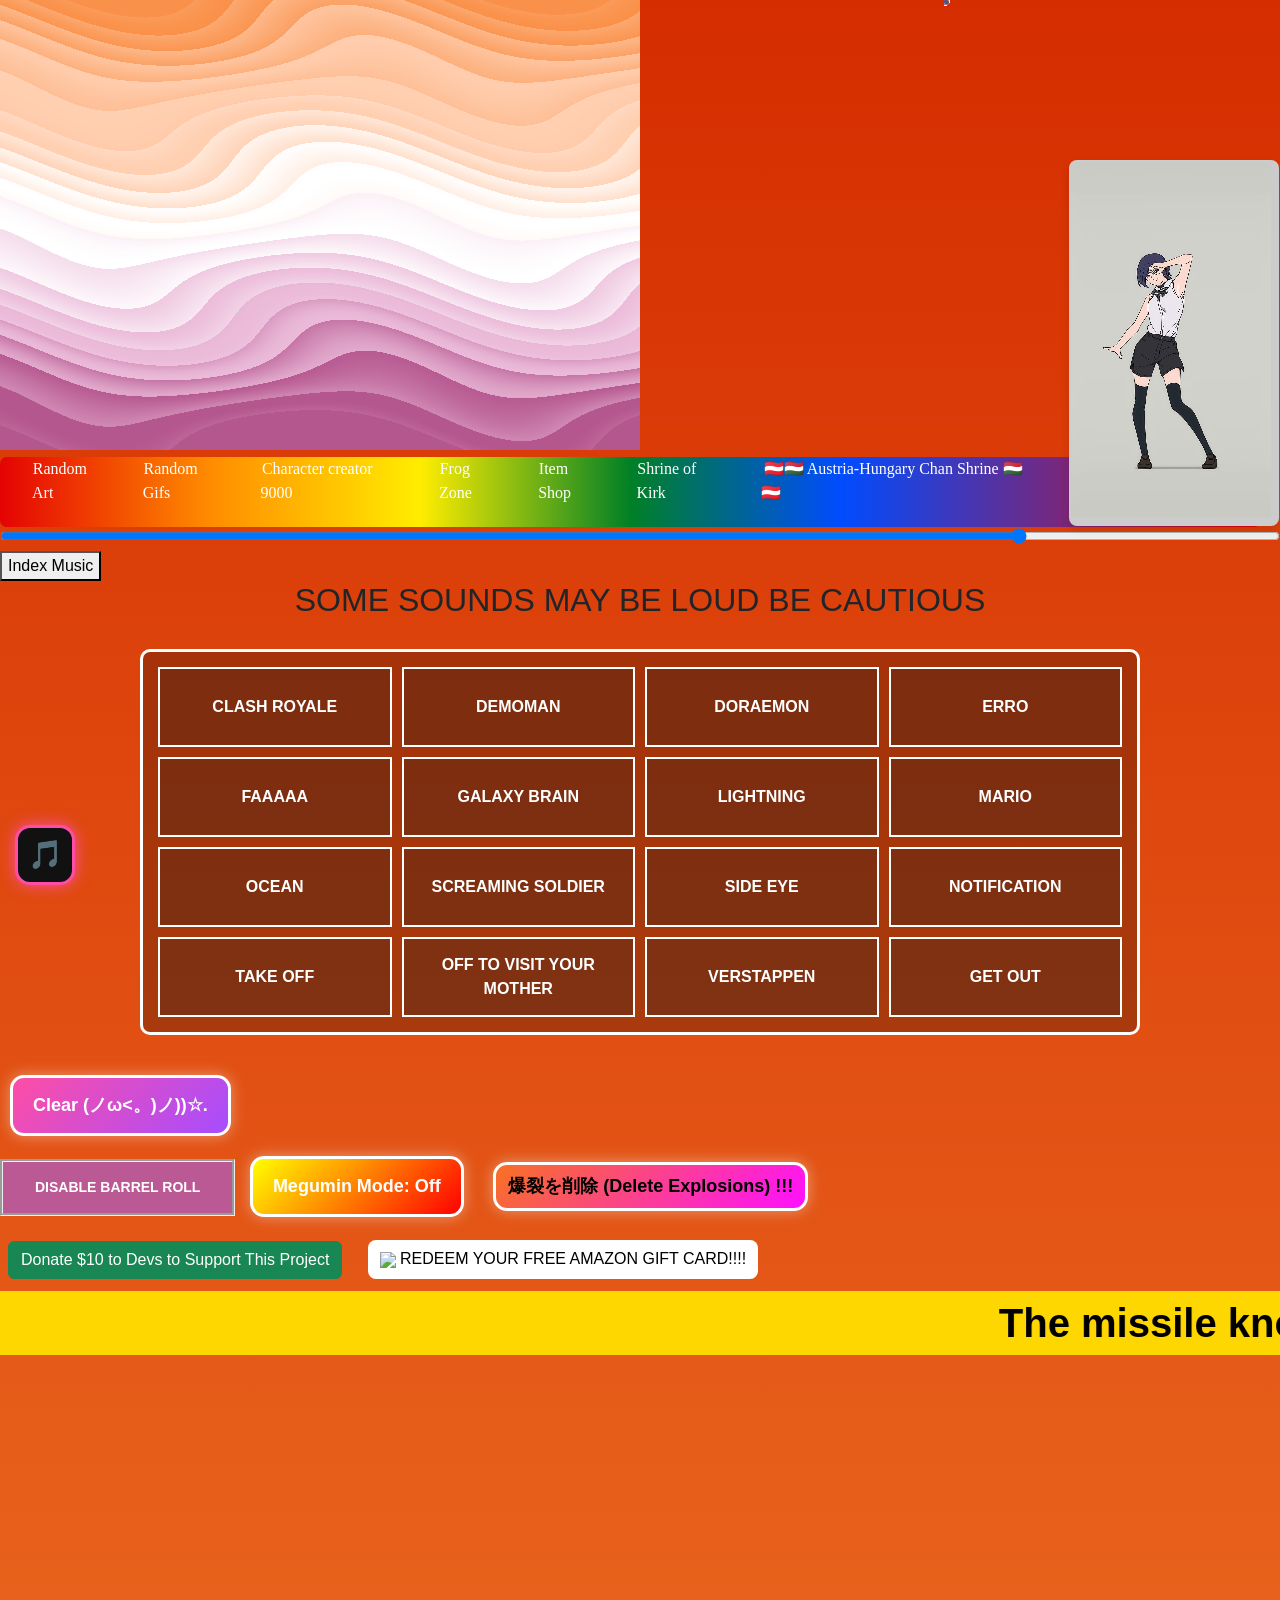
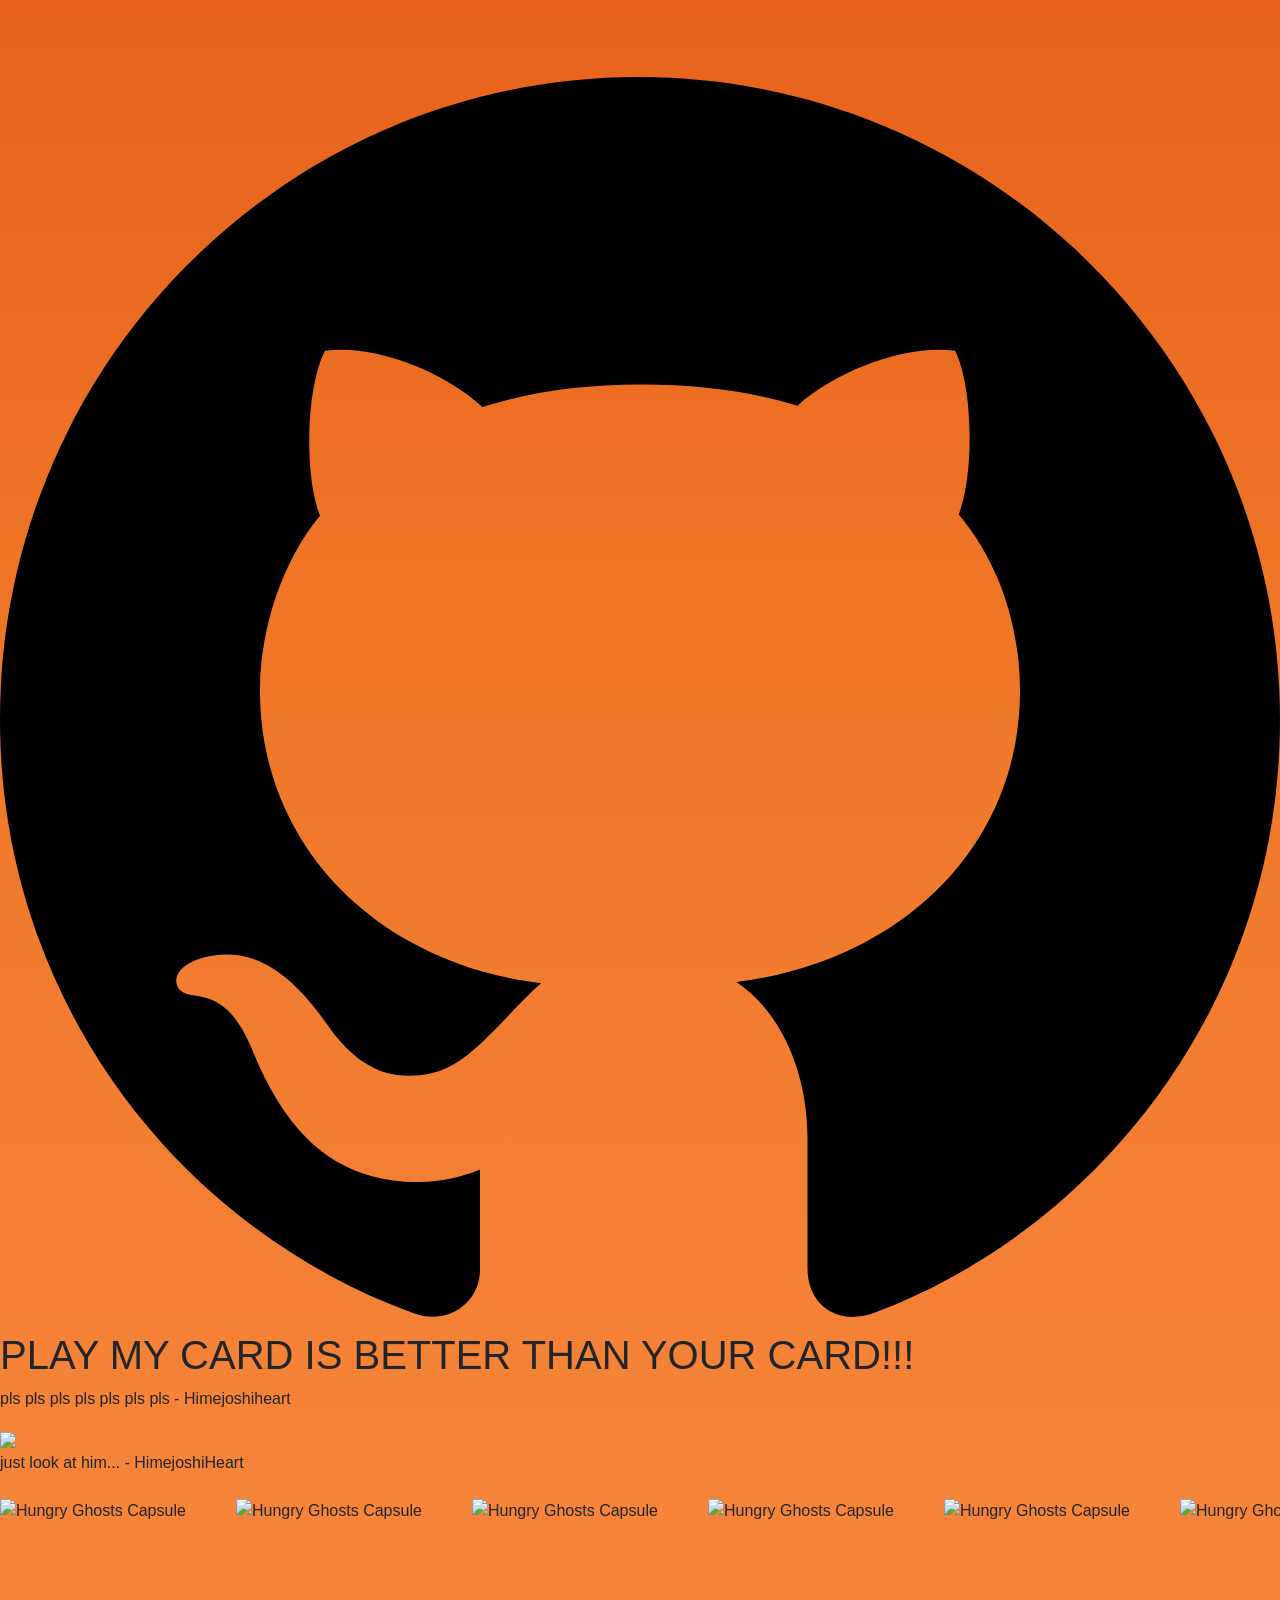
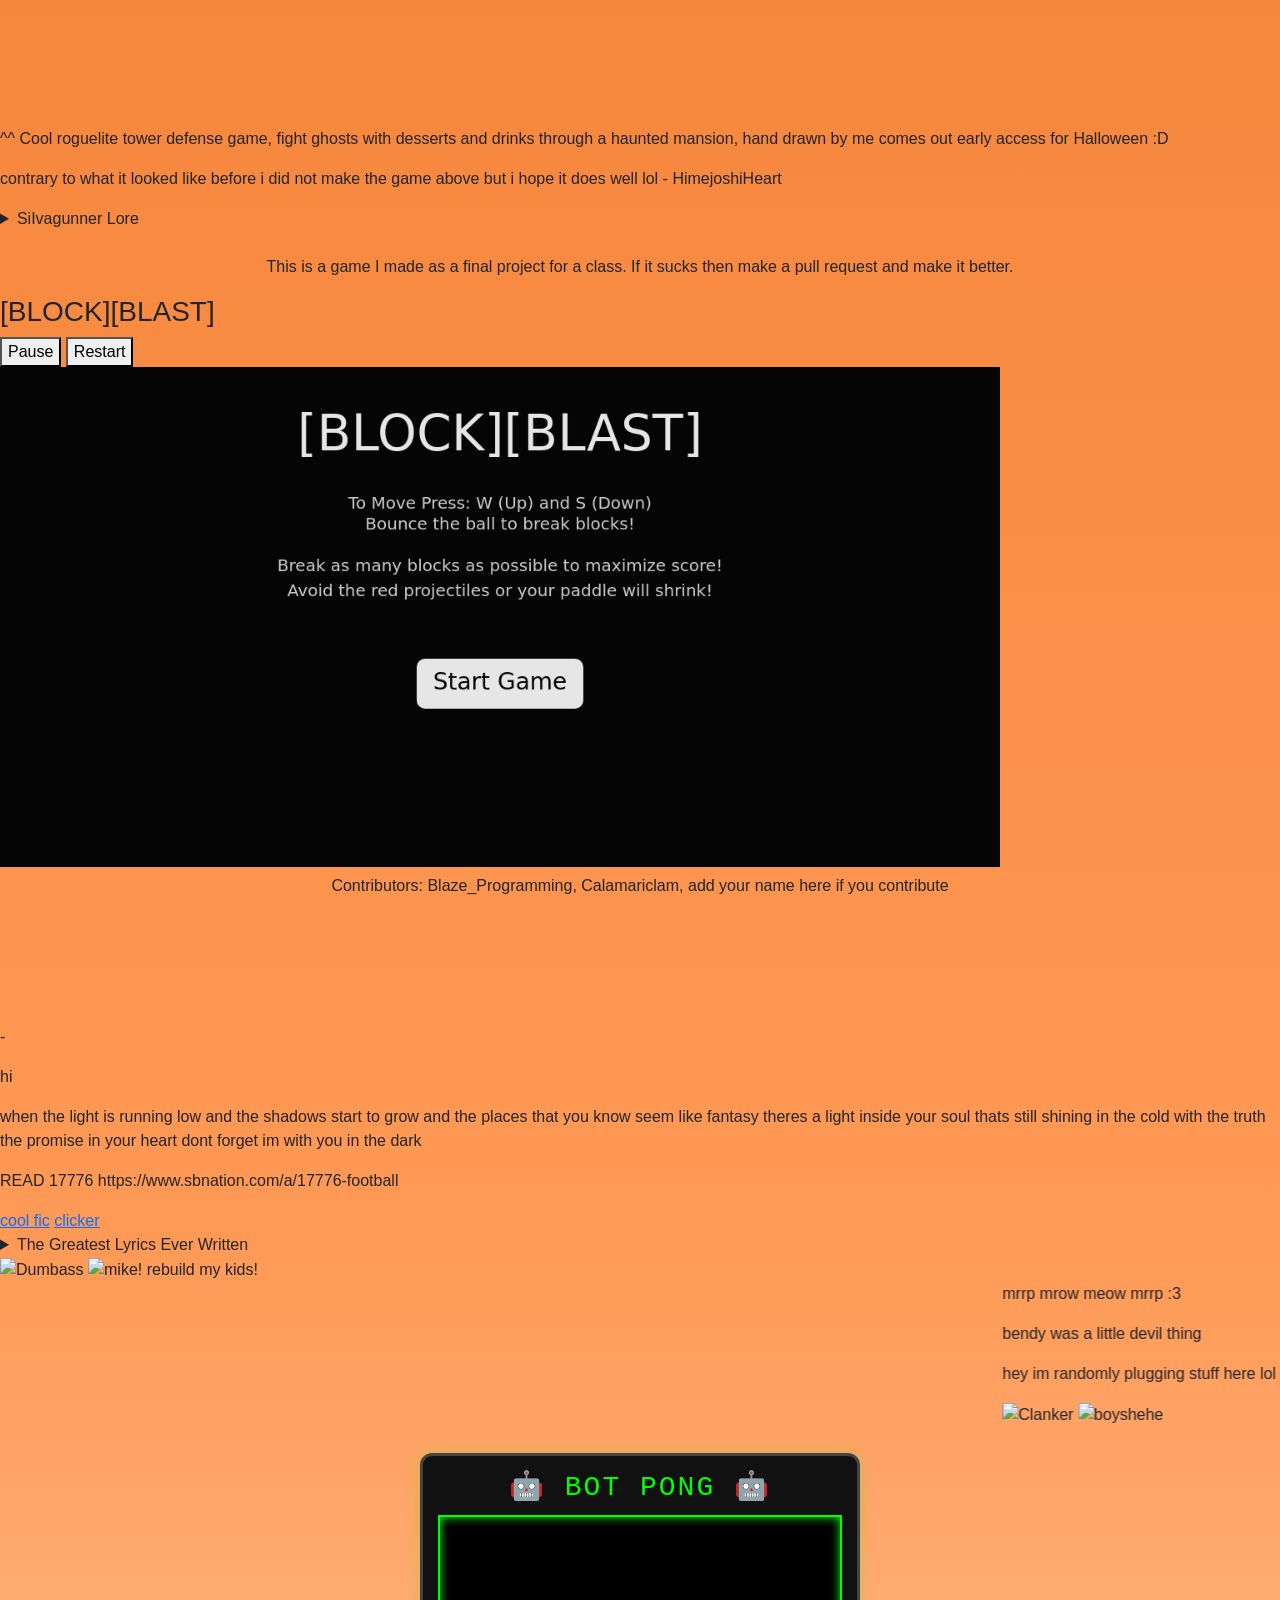
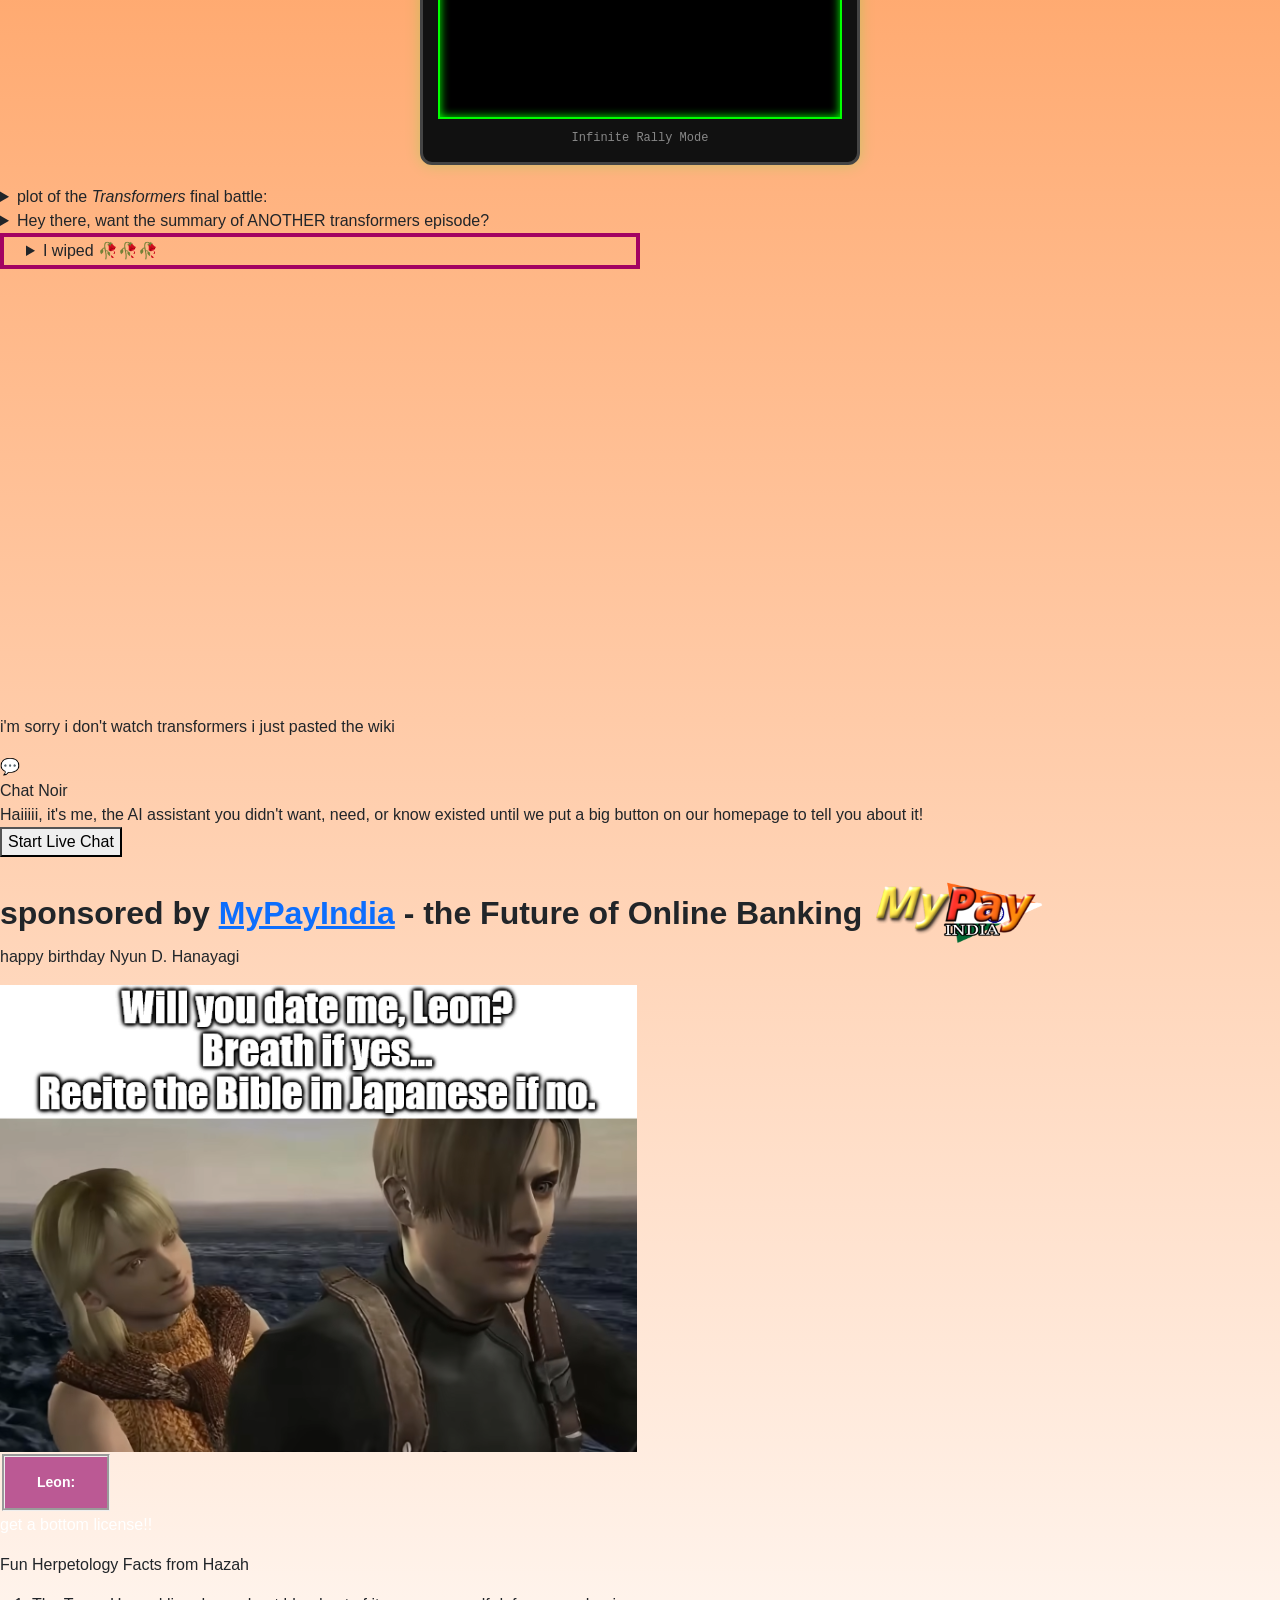
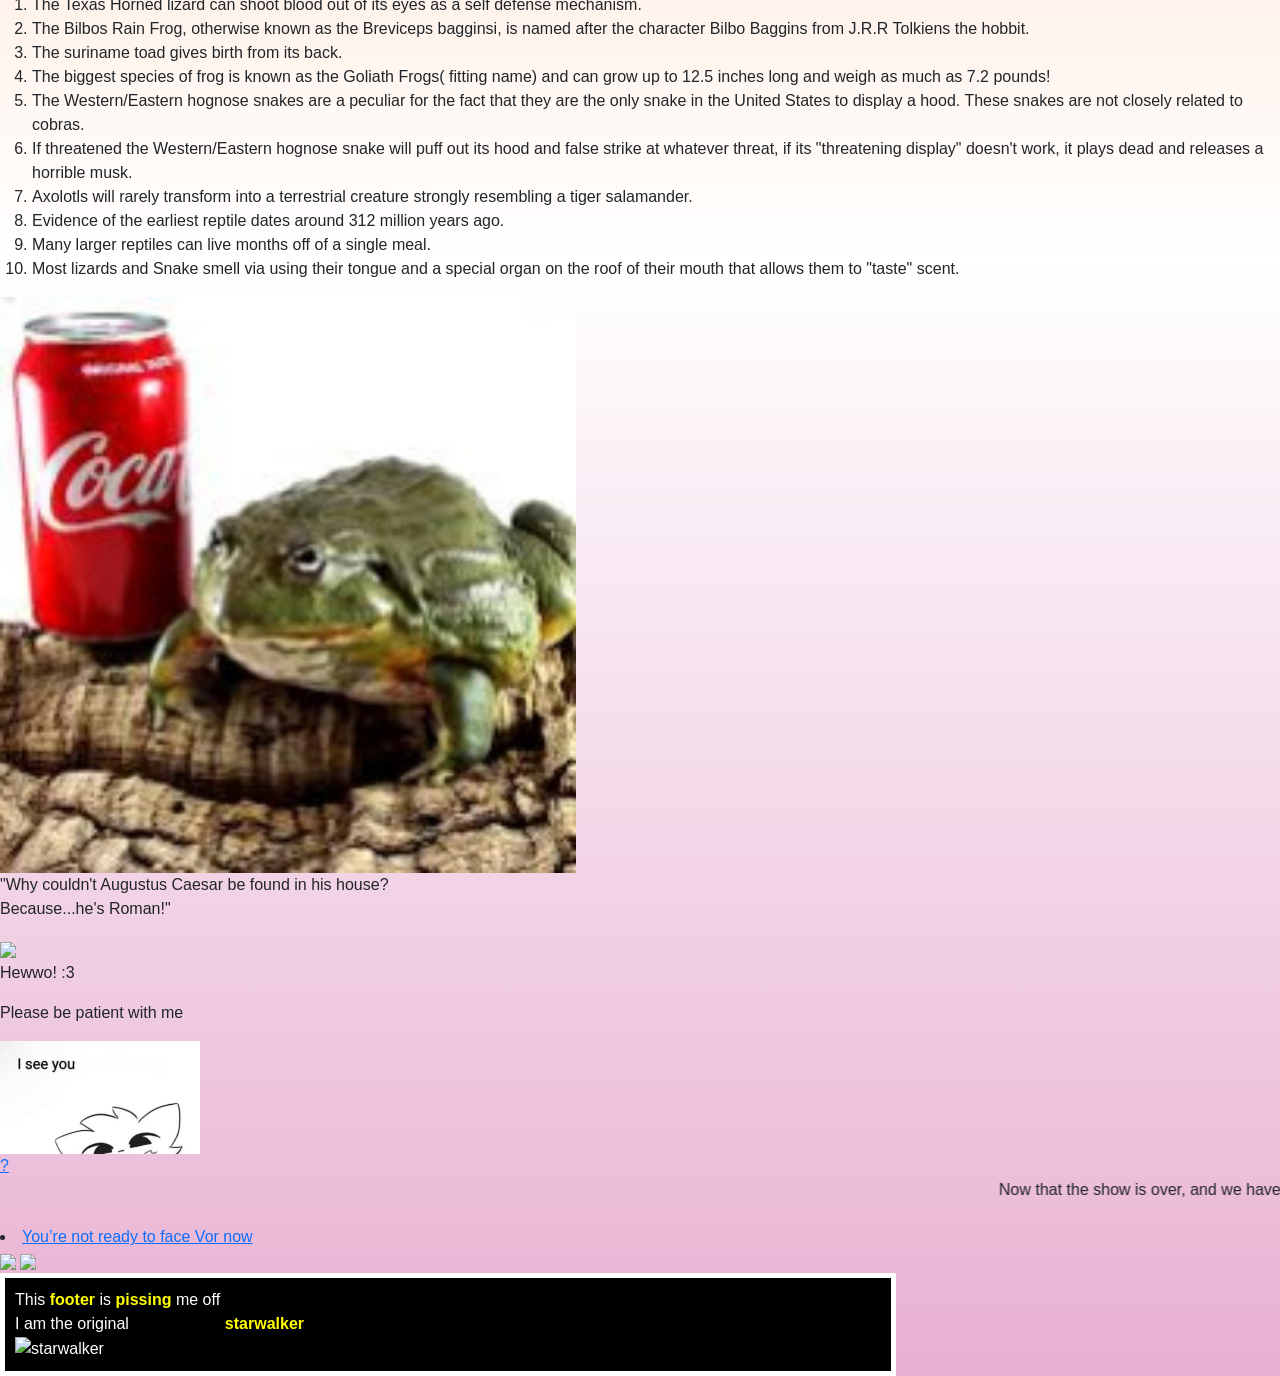
==== commit 821a14a3: "Merge branch 'main' into main" ====
--- a/index.html
+++ b/index.html
@@ -19,6 +19,7 @@
     <script src="script.js"></script>
     <script src="https://cdn.babylonjs.com/babylon.js"></script>
     <script src="https://cdn.babylonjs.com/loaders/babylonjs.loaders.js"></script>
+    <style>@font-face {font-family: 'AmazDooM'; src: url('./resources/AmazDooMLeft.ttf');}</style>
   </head>
   <body>
     <!-- haii hello this is cool lesbian shader made by me (Vio) specifically for this website-->
@@ -37,6 +38,7 @@
     <script src="scripts/script.js"></script>
 	<script src="scripts/background.js" defer=""></script>
     <script src="scripts/clicker.js"></script>
+    <script src="scripts/bsod.js" defer></script>
 
     <link rel="stylesheet" href="styles/megumin.css">
     <script src="scripts/megumin.js"></script>
@@ -45,29 +47,30 @@
   <canvas id="CAN" style="position: fixed; width: 100vw; height: 100vh; z-index: -2"></canvas>
   <header>
     <nav>
-        <ul>
-            <li><a href="randomassart.html">Random Art</a></li>
-            <li><a href="randomassgifs.html">Random Gifs</a></li>
-            <li><a href="DnD/DnDcreator.html">Character creator 9000</a></li>
-            <li><a href="frogzone.html">Frog Zone</a></li>
-            <li><a href="itemshop.html">Item Shop</a></li>
-            <li><a href="lowkirkenuinely.html">Shrine of Kirk</a></li>
-            <li><a href="the_shrine.html">🇦🇹🇭🇺 Austria-Hungary Chan Shrine 🇭🇺🇦🇹</a></li>
-            <li><a href="https://www.youtube.com/watch?v=dQw4w9WgXcQ" target="_blank">say hi to reddit!</a></li>
-            <li><a href="subsite/subsitenav.html">Subsite</a></li>
-            <li><a href="movies.html">WATCH MOVIES 4 FREE</a></li>
-            <li><a href="doom-wasm/index.html" style="font-size:2rem" target="_blank">DOOM!</a></li>
-            <li><a href="quavercorner.html">QUAVER CORNER!!!</a></li>
-            <li><a href="stupidcat.html">Stupid Cat Clicker</a></li>
-            <li><a href="trans.html">Trans</a></li>
-            <li> <a href="randomMtgCard.html">Random mtg Card</a></li>
-            <li><a href="subsite/irc.html">Slug-IRC</a></li>
-            <li><a href="hazah/Hazahsplace.html">Hazahs Place, Stay Out.</a></li>
-			<li><a href="linux.html" style="color: #0f0; font-style: italic;">🐧USE LINUX!!🐧</a></li>
-			<li><a href="https://message.printerjoe.co.uk">Harass printerjoe</a></li>
-            <li><a href="supgosbuster.html">super ghost bust</a></li>
-			<li><a href="nuzi.html">NUZI 4EVA NUZI 4LYF!!!!</a></li>
-        </ul>
+       <ul>
+        <li><a href="randomassart.html">Random Art</a></li>
+        <li><a href="randomassgifs.html">Random Gifs</a></li>
+        <li><a href="DnD/DnDcreator.html" target="_blank">Character creator 9000</a></li>
+        <li><a href="frogzone.html">Frog Zone</a></li>
+        <li><a href="itemshop.html" target="_blank">Item Shop</a></li>
+        <li><a href="lowkirkenuinely.html">Shrine of Kirk</a></li>
+        <li><a href="the_shrine.html">🇦🇹🇭🇺 Austria-Hungary Chan Shrine 🇭🇺🇦🇹</a></li>
+        <li id="DOOM"><a href="doom-wasm/index.html" target="_blank">DOOM!</a></li>
+        <li><a href="https://www.youtube.com/watch?v=dQw4w9WgXcQ" target="_blank">say hi to reddit!</a></li>
+        <li><a href="subsite/subsitenav.html">Subsite</a></li>
+        <li><a href="movies.html">WATCH MOVIES 4 FREE</a></li>
+        <li><a href="quavercorner.html">QUAVER CORNER!!!</a></li>
+        <li><a href="stupidcat.html">Stupid Cat Clicker</a></li>
+        <li><a href="trans.html">Trans Rights</a></li>
+        <li><a href="randomMtgCard.html">Random mtg Card</a></li>
+        <li><a href="subsite/irc.html">Slug-IRC</a></li>
+        <li><a href="hazah/Hazahsplace.html">Hazahs Place, Stay Out.</a></li>
+        <li><a href="linux.html" style="color: #0f0; font-style: italic;" target="_blank">🐧USE LINUX!!🐧</a></li>
+        <li><a href="https://message.printerjoe.co.uk" target="_blank">Harass printerjoe</a></li>
+        <li><a href="supgosbuster.html">super ghost bust</a></li>
+        <li><a href="nuzi.html">NUZI 4EVA NUZI 4LYF!!!!</a></li>
+        <li><a href="https://cracktorio.net">Visit cracktorio.net</a></li>
+      </ul>
     </nav>
   </header>
     
@@ -188,7 +191,7 @@
         id="clear-clicks"
         onclick="event.stopPropagation(); clearClicks();"
       >
-        Clear (ノω<。)ノ))☆.。
+        Clear (ノω<。)ノ))☆.
       </button>
 
     <br>
@@ -215,12 +218,12 @@
     <button id="redeem" onclick="startMusicRedeem()"><img src="https://upload.wikimedia.org/wikipedia/commons/a/a9/Amazon_logo.svg" height="20" class="amazon_logo"> REDEEM YOUR FREE AMAZON GIFT CARD!!!!</button>
     <br>
 
-    <marquee>
-    <p>The missile knows where it is at all times. It knows this because it knows where it isn't. By subtracting where it is from where it isn't, or where it isn't from where it is (whichever is greater), it obtains a difference, or deviation. The guidance subsystem uses deviations to generate corrective commands to drive the missile from a position where it is to a position where it isn't, and arriving at a position where it wasn't, it now is. Consequently, the position where it is, is now the position that it wasn't, and it follows that the position that it was, is now the position that it isn't. In the event that the position that it is in is not the position that it wasn't, the system has acquired a variation, the variation being the difference between where the missile is, and where it wasn't. If variation is considered to be a significant factor, it too may be corrected by the GEA. However, the missile must also know where it was. The missile guidance computer scenario works as follows. Because a variation has modified some of the information the missile has obtained, it is not sure just where it is. However, it is sure where it isn't, within reason, and it knows where it was. It now subtracts where it should be from where it wasn't, or vice-versa, and by differentiating this from the algebraic sum of where it shouldn't be, and where it was, it is able to obtain the deviation and its variation, which is called error.</p>
-    </marquee>
+    <div class="hazard-marquee">
+    <marquee scrolldelay="0">The missile knows where it is at all times. It knows this because it knows where it isn't. By subtracting where it is from where it isn't, or where it isn't from where it is (whichever is greater), it obtains a difference, or deviation. The guidance subsystem uses deviations to generate corrective commands to drive the missile from a position where it is to a position where it isn't, and arriving at a position where it wasn't, it now is. Consequently, the position where it is, is now the position that it wasn't, and it follows that the position that it was, is now the position that it isn't. In the event that the position that it is in is not the position that it wasn't, the system has acquired a variation, the variation being the difference between where the missile is, and where it wasn't. If variation is considered to be a significant factor, it too may be corrected by the GEA. However, the missile must also know where it was. The missile guidance computer scenario works as follows. Because a variation has modified some of the information the missile has obtained, it is not sure just where it is. However, it is sure where it isn't, within reason, and it knows where it was. It now subtracts where it should be from where it wasn't, or vice-versa, and by differentiating this from the algebraic sum of where it shouldn't be, and where it was, it is able to obtain the deviation and its variation, which is called error.</marquee>
+    </div>
 
     <iframe width="420" height="315"
-        src="https://www.youtube.com/embed/yvZP3YQNuRo?autoplay=1&mute=1&loop=1&playlist=yvZP3YQNuRo">
+        src="https://www.youtube.com/embed/yvZP3YQNuRo?&mute=1&loop=1&playlist=yvZP3YQNuRo">
     </iframe>
 
 	<link rel="stylesheet" href="styles/github.css">
@@ -290,6 +293,7 @@
     <p>when the light is running low and the shadows start to grow and the places that you know seem like fantasy theres a light inside your soul thats still shining in the cold with the truth the promise in your heart dont forget im with you in the dark</p>
     <p>READ 17776 https://www.sbnation.com/a/17776-football</p>
 	<a href="https://archiveofourown.org/works/57360634/chapters/145920496" target="_blank">cool fic</a>
+	<a href="somethguye.github.io" target="_blank">clicker</a>
 
     <details>
       <summary>The Greatest Lyrics Ever Written</summary>
--- a/styles/style.css
+++ b/styles/style.css
@@ -258,7 +258,7 @@
 
 .rk-rpanel {
     position: fixed;
-    top: 100px;
+    top: 160px;
     right: 1px;
     width: 210px;
     background-color: #cccccc;
